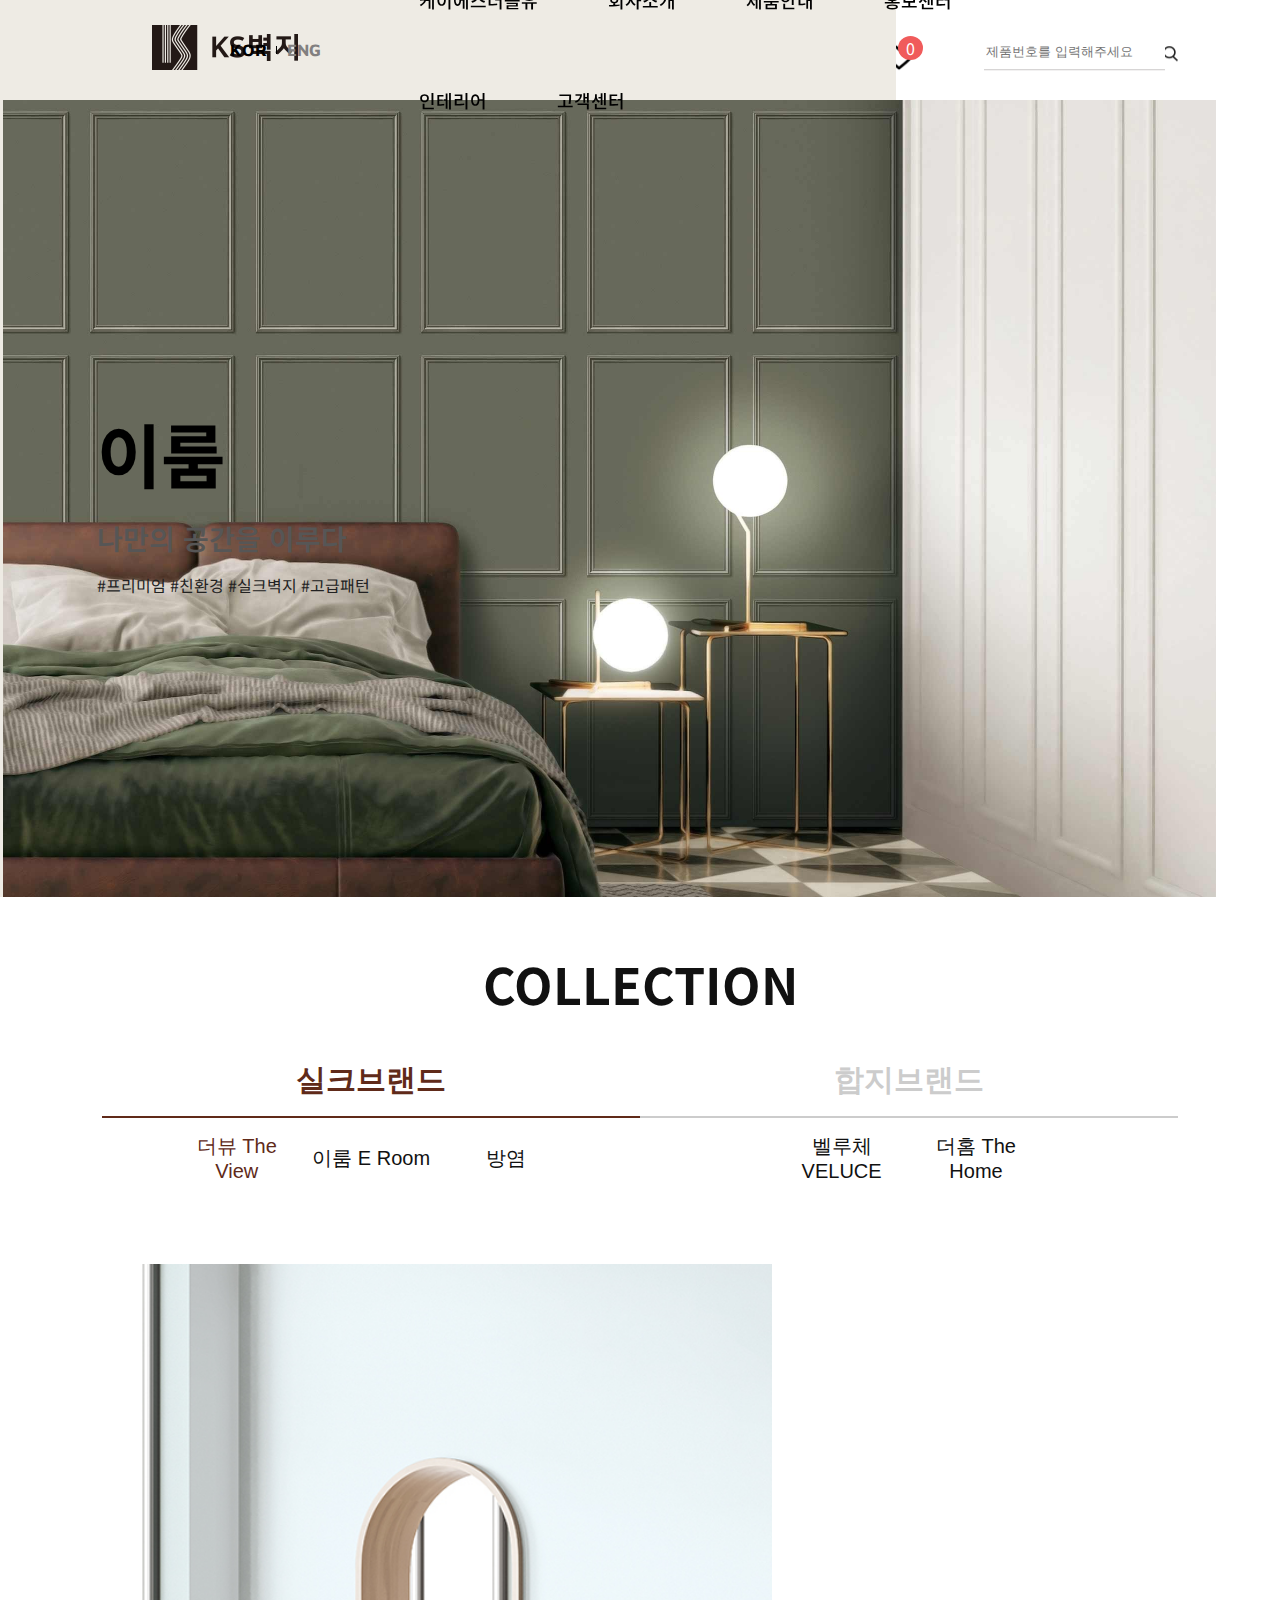
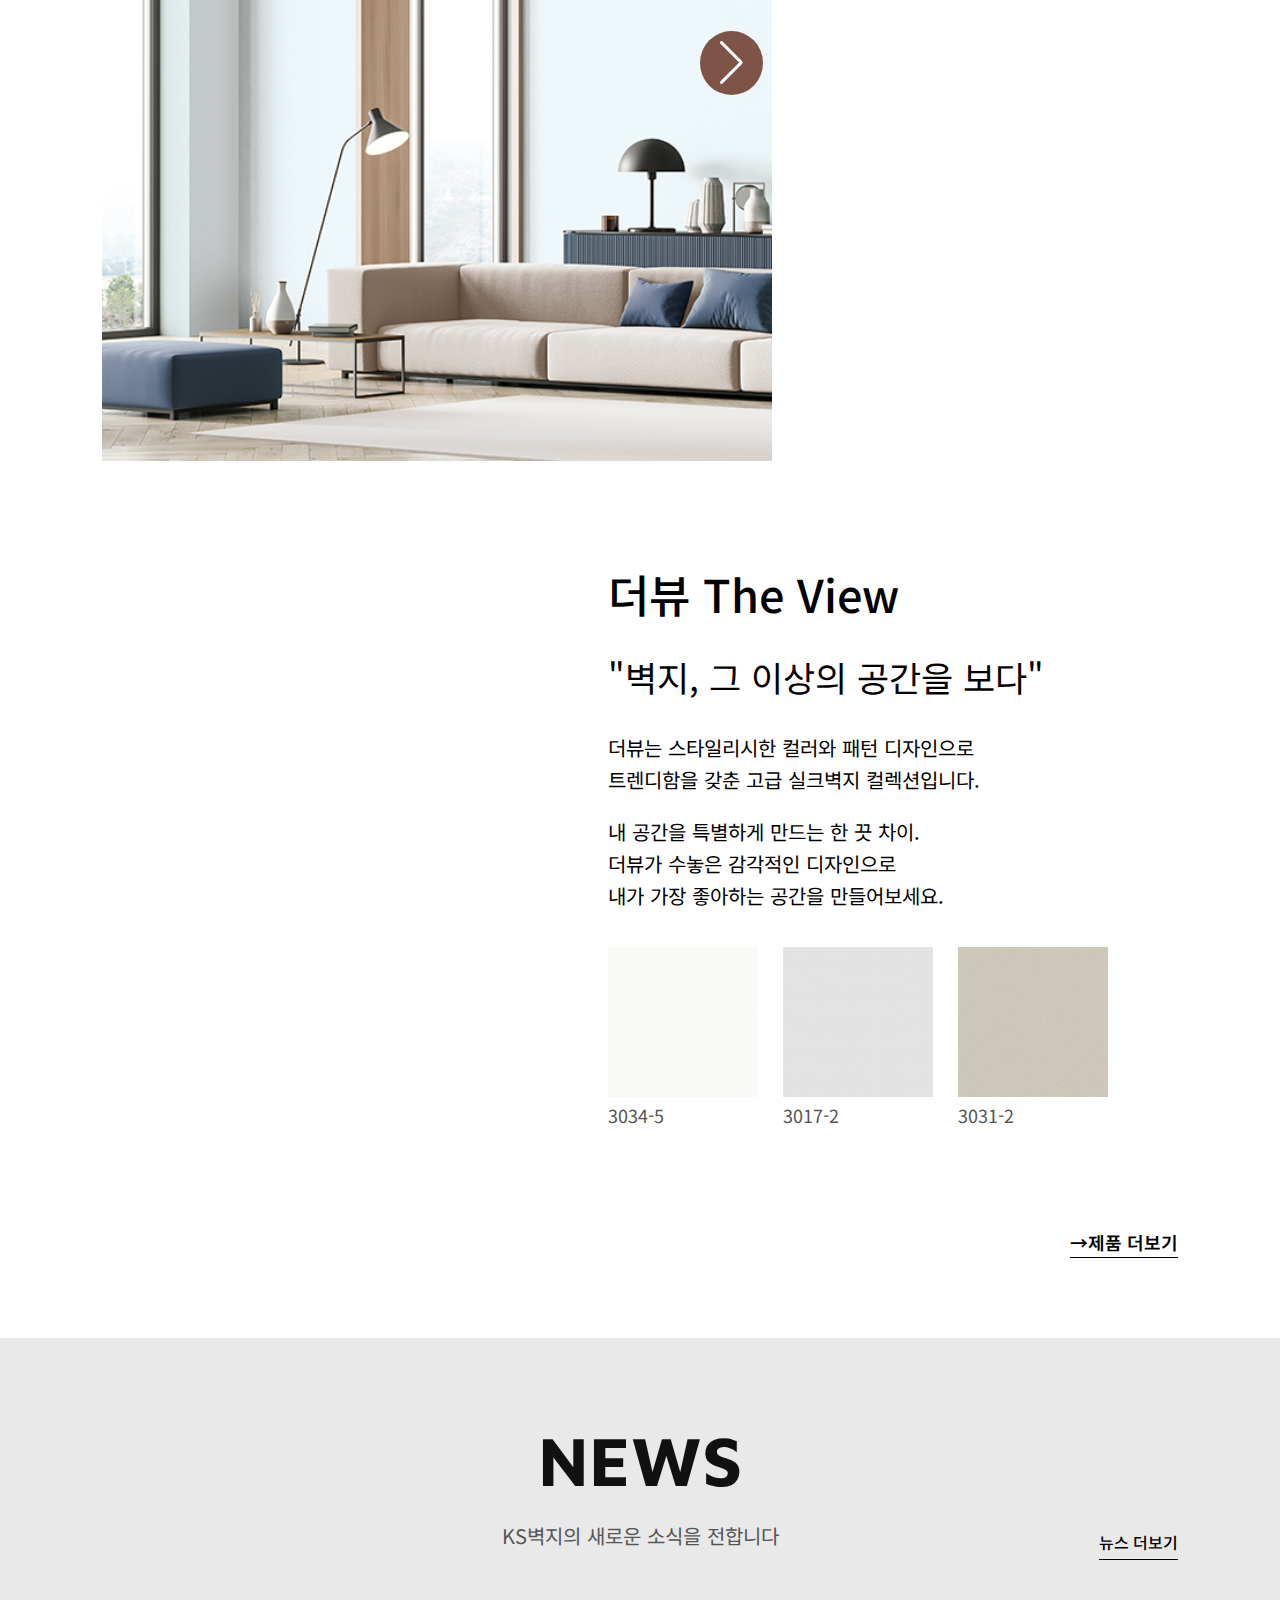
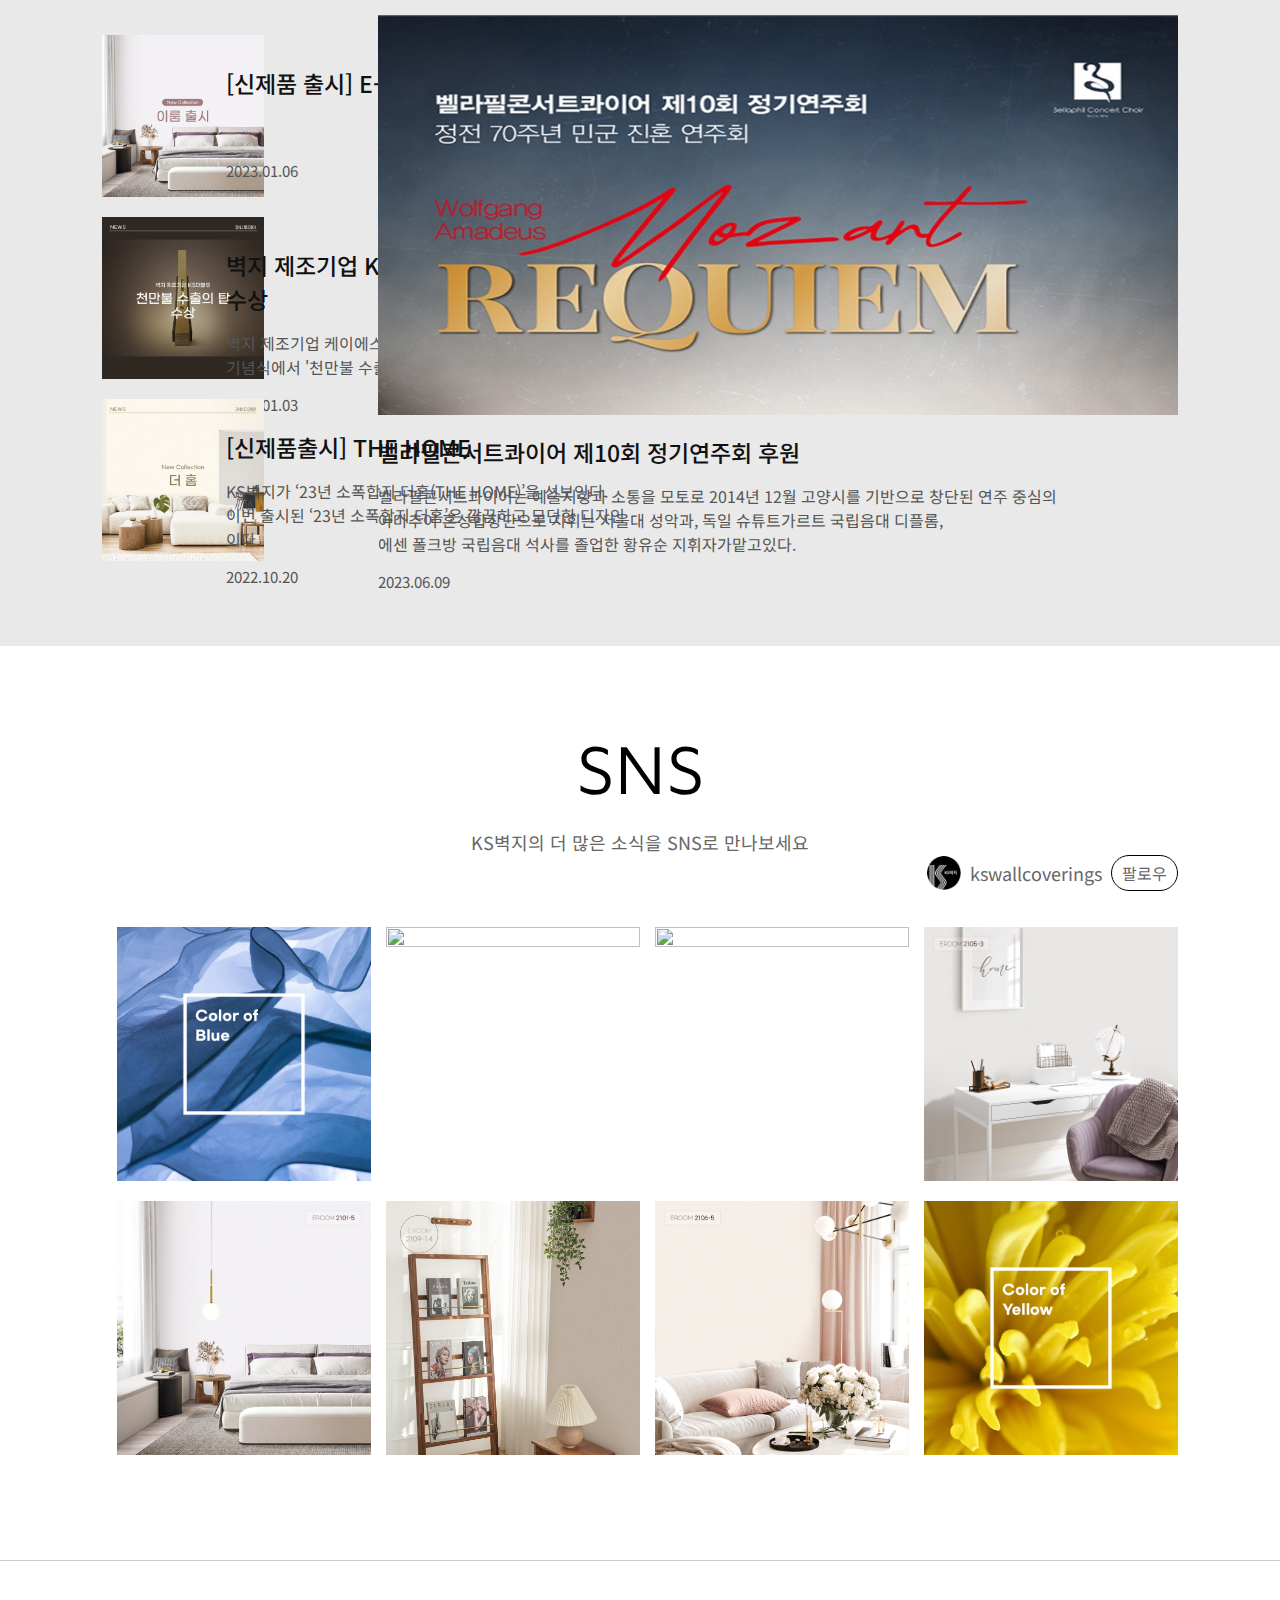
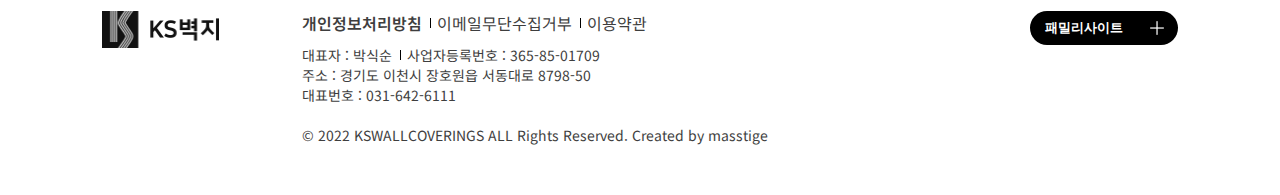
==== index.html @ d71e15cb "KS 벽지 포트폴리오" ====
<!DOCTYPE html>
<html lang="ko">
<head>
    <meta charset="UTF-8">
    <meta name="viewport" content="width=device-width, initial-scale=1.0">
    <title>ks벽지</title>
    <link rel="stylesheet" href="css/reset.css">
    <link rel="stylesheet" href="css/ks.css">
    <link rel="stylesheet" href="https://cdn.jsdelivr.net/npm/swiper@9/swiper-bundle.min.css"/>
    <link rel="stylesheet" href="css/ks-mobile.css" media="all and (max-width: 600px)">

    <script src="https://cdn.jsdelivr.net/npm/swiper@9/swiper-bundle.min.js"></script>
    <script src="js/jquery-3.6.3.min.js"></script>
    <script src="js/jquery-ui.min.js"></script>
</head>
<body>
    <div id="wrap">
        <header>
            <div class="inner">
                <h1 class="logo">
                    <a href="#"><span class="blind">KS벽지</span></a>
                </h1>
                <div class="lng">
                    <ul>
                        <li><a href="#">KOR</a></li>
                        <li><a href="#">ENG</a></li>
                    </ul>
                </div>
                <div class="mob">
                    <div class="mobile"><a href="#"><img src="img/hamburger.png" alt=""></a></div>
                    <div class="mobile-se"><a href="#"><img src="img/search(black)30x30.png" alt=""></a></div>
                    <div class="heart"><a href="#"><img src="img/heart.png" alt=""></a></div>
                </div>
                <nav class="gnb">
                    <ul class="depth1">
                        <li>
                            <a href="#">케이에스더블유</a>
                            <ul class="sub">
                                <li><a href="#">계열사</a></li>
                            </ul>
                        </li>
                        <li>
                            <a href="#">회사소개</a>
                            <ul class="sub">
                                <li><a href="#">회사소개</a></li>
                                <li><a href="#">CEO 인사말</a></li>
                                <li><a href="#">LOGO 소개</a></li>
                                <li><a href="#">채용정보</a></li>
                                <li><a href="#">위치안내</a></li>
                            </ul>
                        </li>
                        <li>
                            <a href="#">제품안내</a>
                            <ul class="sub">
                                <li><a href="#">제품소개</a></li>
                                <li><a href="#">실크브랜드</a></li>
                                <li><a href="#">합지브랜드</a></li>
                            </ul>
                        </li>
                        <li>
                            <a href="#">홍보센터</a>
                            <ul class="sub">
                                <li><a href="#">인증 및 수상</a></li>
                                <li><a href="#">뉴스 및 언론홍보</a></li>
                                <li><a href="#">SNS</a></li>
                                <li><a href="#">이벤트</a></li>
                            </ul>
                        </li>
                        <li>
                            <a href="#">인테리어</a>
                            <ul class="sub">
                                <li><a href="#">시공사례</a></li>
                                <li><a href="#">인테리어 스타일링</a></li>
                            </ul>
                        </li>
                        <li>
                            <a href="#">고객센터</a>
                            <ul class="sub">
                                <li><a href="#">공지사항</a></li>
                                <li><a href="#">디자인상담</a></li>
                                <li><a href="#">1:1문의</a></li>
                                <li><a href="#">대리점찾기</a></li>
                            </ul>
                        </li>
                    </ul>
                </nav>
                <div class="m-gnb">
                    <ul>
                        <li>
                            <a href="#">케이에스더블유</a>
                        </li>
                        <li>
                            <a href="#">회사소개</a>
                            <ul class="m-sub">
                                <li>
                                    <a href="#">회사소개</a>
                                    <ul class="m-sub02">
                                        <li><a href="#">브랜드소개</a></li>
                                        <li><a href="#">연혁</a></li>
                                    </ul>
                                </li>
                                <li><a href="#">CEO 인사말</a></li>
                                <li><a href="#">LOGO 소개</a></li>
                                <li>
                                    <a href="#">채용정보</a>
                                    <ul class="m-sub02">
                                        <li><a href="#">채용정보</a></li>
                                        <li><a href="#">채용 1:1문의</a></li>
                                    </ul>
                                </li>
                                <li><a href="#">위치안내</a></li>
                            </ul>
                        </li>
                        <li>
                            <a href="#">제품소개</a>
                            <ul class="m-sub">
                                <li><a href="#">제품소개</a></li>
                                <li><a href="#">실크 브랜드</a></li>
                                <li><a href="#">합지 브랜드</a></li>
                            </ul>
                        </li>
                        <li>
                            <a href="#">홍보센터</a>
                            <ul class="m-sub">
                                <li><a href="#">인증 및 수상</a></li>
                                <li><a href="#">뉴스 및 언론홍보</a></li>
                                <li><a href="#">SNS</a></li>
                                <li><a href="#">이벤트</a></li>
                            </ul>
                        </li>
                        <li>
                            <a href="#">인테리어</a>
                            <ul class="m-sub">
                                <li><a href="#">시공사례</a></li>
                                <li><a href="#">인테리어 스타일링</a></li>
                            </ul>
                        </li>
                        <li>
                            <a href="#">고객센터</a>
                            <ul class="m-sub">
                                <li><a href="#">공지사항</a></li>
                                <li><a href="#">디자인상담</a></li>
                                <li><a href="#">1:1문의</a></li>
                                <li><a href="#">대리점 찾기</a></li>
                            </ul>
                        </li>
                    </ul>
                </div>
                <div class="util">
                    <form>
                        <input type="text" class="search" placeholder="제품번호를 입력해주세요">
                        <img src="img/search(black)30x30.png" alt="">
                    </form>
                    <div class="wish">
                        <button><img src="img/heart.png" alt=""></button>
                        <span>0</span>
                    </div>
                </div>
                <div class="bg"></div>
                <dib class="m-bg"></dib>
            </div>
        </header>
        <!-- //header -->
        <div class="bgGnb"></div>
            <div class="sw">
                <div class="swiper mySwiper">
                    <div class="swiper-wrapper">
                        <div class="swiper-slide">
                            <div class="sw-text">
                                <h2 class="title">이룸</h2>
                                <span>나만의 공간을 이루다</span>
                                <p class="tag">#프리미엄 #친환경 #실크벽지 #고급패턴</p>
                            </div>
                        </div>
                        <div class="swiper-slide">
                            <div class="sw-text">
                                <h2 class="title">더뷰</h2>
                                <span>벽지, 그 이상의<br>공간을 보여주다</span>
                                <p class="tag">#프리미엄 #친환경 #실크벽지 #감각적인 디자인</p>
                            </div>
                        </div>
                        <div class="swiper-slide">
                            <div class="sw-text">
                                <h2 class="title">벨루체</h2>
                                <span>당신이 꿈꾸는<br>라이프스타일이 담긴 공간</span>
                                <p class="tag">#친환경 #합지벽지 #모던디자인 #심플한컬러</p>
                            </div>
                        </div>
                        <div class="swiper-slide">
                            <div class="sw-text">
                                <h2 class="title">더홈</h2>
                                <span>우리집에 꼭 맞는 스타일링</span>
                                <p class="tag">#소폭합지 #합리적가격 #깔끔한디자인</p>
                            </div>
                        </div>
                    </div>
                </div>
            </div>
            <!-- //swiper -->
            <section id="main01">
                <h2 class="title02">COLLECTION</h2>
                <div class="tab_group clear">
                    <nav class="tab">
                        <ul class="tab_nav">
                            <li class="on">
                                <button>실크브랜드</button>
                                <ul class="tab_nav">
                                    <li class="on"><button>더뷰 The View</button></li>
                                    <li><button>이룸 E Room</button></li>
                                    <li><button>방염</button></li>
                                </ul>
                            </li>
                            <li>
                                <button>합지브랜드</button>
                                <ul class="tab_nav">
                                    <li><button>벨루체 VELUCE</button></li>
                                    <li><button>더홈 The Home</button></li>
                                </ul>
                            </li>
                        </ul>
                    </nav>
        
                    <div class="tab_content clear on">
                        <div class="on">
                            <div class="left">
                                <div class="swiper youSwiper">
                                    <div class="swiper-wrapper">
                                      <div class="swiper-slide"></div>
                                      <div class="swiper-slide"></div>
                                      <div class="swiper-slide"></div>
                                      <div class="swiper-slide"></div>
                                      <div class="swiper-slide"></div>
                                      <div class="swiper-slide"></div>
                                    </div>
                                    <div class="swiper-button-next"></div>
                                  </div>
                            </div>
                            <div class="right">
                                <h2>더뷰 The View</h2>
                                <h3>"벽지, 그 이상의 공간을 보다"</h3>
                                <p class="one">더뷰는 스타일리시한 컬러와 패턴 디자인으로<br>트렌디함을 갖춘 고급 실크벽지 컬렉션입니다.</p>
                                <p class="two">내 공간을 특별하게 만드는 한 끗 차이.<br>
                                    더뷰가 수놓은 감각적인 디자인으로<br>
                                    내가 가장 좋아하는 공간을 만들어보세요.
                                </p>
                                <ul>
                                    <li>
                                        <a href="#">
                                            <img src="img/the01.jpg" alt="">
                                            <span>3034-5</span>
                                        </a>
                                    </li>
                                    <li>
                                        <a href="#">
                                            <img src="img/the02.jpg" alt="">
                                            <span>3017-2</span>
                                        </a>
                                    </li>
                                    <li>
                                        <a href="#">
                                            <img src="img/the03.jpg" alt="">
                                            <span>3031-2</span>
                                        </a>
                                    </li>
                                </ul>
                                <p class="more"><a href="#">→제품 더보기</a></p>
                            </div>
                        </div>
                        <div>
                            <div class="left">
                                <div class="swiper roomSwiper">
                                    <div class="swiper-wrapper">
                                      <div class="swiper-slide"></div>
                                      <div class="swiper-slide"></div>
                                      <div class="swiper-slide"></div>
                                      <div class="swiper-slide"></div>
                                      <div class="swiper-slide"></div>
                                      <div class="swiper-slide"></div>
                                    </div>
                                    <div class="swiper-button-next"></div>
                                </div>
                            </div>
                            <div class="right">
                                <h2>이룸 E Room</h2>
                                <h3>"나만의 공간을 이루다"</h3>
                                <p class="one">이룸은 다양한 소재감과 세련된 컬러를 활용해,<br>풍성한 디자인과 고급스러운 컬러의 프리미엄 실크 벽지 컬렉션입니다.</p>
                                <p class="two">이룸으로 탄생하는 고급스러운 무드.<br>
                                    프리미엄 벽지의 우아한 멋스러움으로<br>
                                    한결 더 특별해진 당신만의 공간을 이뤄 나가세요.
                                </p>
                                <ul>
                                    <li>
                                        <a href="#">
                                            <img src="img/vel1.jpg" alt="">
                                            <span>93413-14</span>
                                        </a>
                                    </li>
                                    <li>
                                        <a href="#">
                                            <img src="img/vel2.jpg" alt="">
                                            <span>93438-5</span>
                                        </a>
                                    </li>
                                    <li>
                                        <a href="#">
                                            <img src="img/vel3.jpg" alt="">
                                            <span>93439-3</span>
                                        </a>
                                    </li>
                                </ul>
                                <p class="more"><a href="#">→제품 더보기</a></p>
                            </div>
                        </div>
                        <div>
                            <div class="left">
                                <div class="swiper bangSwiper">
                                    <div class="swiper-wrapper">
                                    <div class="swiper-slide"></div>
                                    <div class="swiper-slide"></div>
                                    <div class="swiper-slide"></div>
                                    <div class="swiper-slide"></div>
                                    <div class="swiper-slide"></div>
                                    </div>
                                    <div class="swiper-button-next"></div>
                                </div>
                            </div>
                            <div class="right">
                                <h2>방염</h2>
                                <h3>"안전을 가장 먼저 생각한 친환경 방염벽지"</h3>
                                <p class="one">방염 벽지는 뛰어난 안정성은 물론, 친환경 품질인증으로 건강까지 세심하게<br>
                                    배려한 실크 벽지 컬렉션입니다.
                                    </p>
                                <p class="two">국가 안전기준 제품으로 인증된 친환경 방염 벽지.<br>
                                    기능을 겸비한 트랜디한 컬러의 제품으로<br>
                                    당신에게 안전하고 아름다운 공간을 선사합니다.
                                </p>
                                <ul>
                                    <li>
                                        <a href="#">
                                            <img src="img/bang1.jpg" alt="">
                                            <span>93413-14</span>
                                        </a>
                                    </li>
                                    <li>
                                        <a href="#">
                                            <img src="img/bang2.jpg" alt="">
                                            <span>93438-5</span>
                                        </a>
                                    </li>
                                    <li>
                                        <a href="#">
                                            <img src="img/bang3.jpg" alt="">
                                            <span>93439-3</span>
                                        </a>
                                    </li>
                                </ul>
                                <p class="more"><a href="#">→제품 더보기</a></p>
                            </div>
                        </div>
                    </div>
                    <div class="tab_content clear">
                        <div class="on">
                             <div class="left">
                                <div class="swiper velSwiper">
                                    <div class="swiper-wrapper">
                                    <div class="swiper-slide"></div>
                                    <div class="swiper-slide"></div>
                                    <div class="swiper-slide"></div>
                                    <div class="swiper-slide"></div>
                                    <div class="swiper-slide"></div>
                                    <div class="swiper-slide"></div>
                                    </div>
                                    <div class="swiper-button-next"></div>
                                </div>
                            </div>
                            <div class="right">
                                <h2>벨루체 VELUCE</h2>
                                <h3>"나만의 라이프 스타일이 담긴 공간"</h3>
                                <p class="one">벨루체는 깔끔한 컬러와 모던한 디자인, 풍부한 텍스쳐감까지 겸비한 친환경<br> 합지벽지 컬렉션입니다.</p>
                                <p class="two">벨루체가 제안하는 합리적인 라이프스타일.<br>
                                    편안한 내추럴부터 세련된 모던함까지<br>
                                    벨루체만의 은은하고 따뜻한 감성을 느껴보세요.<br>
                                </p>
                                <ul>
                                    <li>
                                        <a href="#">
                                            <img src="img/vel1.jpg" alt="">
                                            <span>93413-14</span>
                                        </a>
                                    </li>
                                    <li>
                                        <a href="#">
                                            <img src="img/vel2.jpg" alt="">
                                            <span>93438-5</span>
                                        </a>
                                    </li>
                                    <li>
                                        <a href="#">
                                            <img src="img/vel3.jpg" alt="">
                                            <span>93439-3</span>
                                        </a>
                                    </li>
                                </ul>
                                <p class="more"><a href="#">→제품 더보기</a></p>
                            </div>
                        </div>
                        <div>
                            <div class="left">
                                <div class="swiper homeSwiper">
                                    <div class="swiper-wrapper">
                                    <div class="swiper-slide"></div>
                                    <div class="swiper-slide"></div>
                                    <div class="swiper-slide"></div>
                                    <div class="swiper-slide"></div>
                                    <div class="swiper-slide"></div>
                                    <div class="swiper-slide"></div>
                                    </div>
                                    <div class="swiper-button-next"></div>
                                </div>
                            </div>
                            <div class="right">
                                <h2>더홈 The Home</h2>
                                <p class="one">더홈은 어떠한 공간이던 화사하게 밝혀주는 컬러와 디자인의 소폭 합지벽지<br> 컬렉션입니다.</p>
                                <p class="one">방염 벽지는 뛰어난 안정성은 물론, 친환경 품질인증으로 건강까지 세심하게<br>
                                    배려한 실크 벽지 컬렉션입니다.
                                    </p>
                                <p class="two">더홈과 함께 완성하는 나만의 인테리어.<br>
                                    생기를 불어넣는 산뜻한 디자인으로<br>
                                    당신의 일상이 더욱 특별해지는 공간을 만들어보세요.<br>
                                </p>
                                <ul>
                                    <li>
                                        <a href="#">
                                            <img src="img/home1.jpg" alt="">
                                            <span>5401-5</span>
                                        </a>
                                    </li>
                                    <li>
                                        <a href="#">
                                            <img src="img/home2.jpg" alt="">
                                            <span>5408-1</span>
                                        </a>
                                    </li>
                                    <li>
                                        <a href="#">
                                            <img src="img/home3.jpg" alt="">
                                            <span>5406-4</span>
                                        </a>
                                    </li>
                                </ul>
                                <p class="more"><a href="#">→제품 더보기</a></p>
                            </div>
                        </div>
                    </div>
                </div>
            </section>
            <!-- //main01 -->
            <section id="main02">
                <div class="main2">
                    <div class="title">
                        <h2>NEWS</h2>
                        <p>KS벽지의 새로운 소식을 전합니다</p>
                        <a href="#"><span>뉴스 더보기</span></a>
                    </div>
                    <div class="left-news">
                        <div class="box1">
                            <a href="#">
                                <img src="img/news01.jpg" alt="">
                                <div class="box1-text">
                                    <p class="title">[신제품 출시] E-ROOM</p>
                                    <p class="text"></p>
                                    <span class="date">2023.01.06</span>
                                </div>
                            </a>
                        </div>
                        <div class="box2">
                            <a href="#">
                                <img src="img/news02.jpg" alt="">
                                <div class="box1-text">
                                    <p class="title">벽지 제조기업 KS더블유, 천만불 수출의 탑 수상</p>
                                    <p class="text">벽지 제조기업 케이에스더블유(KS더블유)는 제 59회 무역의날<br> 기념식에서 '천만불 수출의 탑' 을 수상했다고 5일 밝혔다.</p>
                                    <span class="date">2023.01.03</span>
                                </div>
                            </a>
                        </div>
                        <div class="box3">
                            <a href="#">
                                <img src="img/news03.jpg" alt="">
                                <div class="box1-text">
                                    <p class="title">[신제품출시] THE HOME</p>
                                    <p class="text">KS벽지가 ‘23년 소폭합지 더홈(THE HOME)’을 선보인다.<br>
                                        이번 출시된 ‘23년 소폭합지 더홈’은 깔끔하고 모던한 디자인이다.</p>
                                    <span class="date">2022.10.20</span>
                                </div>
                            </a>
                        </div>
                    </div>
                    <div class="right-news">
                        <img src="img/news04-1.jpg" alt="">
                        <div class="box1-text">
                            <p class="title">벨라필콘서트콰이어 제10회 정기연주회 후원</p>
                            <p class="text">벨라필콘서트콰이어는 예술지향과 소통을 모토로 2014년 12월 고양시를 기반으로 창단된 연주 중심의<br>아마추어 혼성합창단으로 지휘는 서울대 성악과, 독일 슈튜트가르트 국립음대 디플롬, <br> 에센 폴크방 국립음대 석사를 졸업한 황유순 지휘자가맡고있다.</p>
                            <span class="date">2023.06.09</span>
                        </div>
                    </div>
                </div>
            </section>
            <!-- //main02 -->
            <section id="main03">
                <div class="sns">
                    <div class="title">
                        <h2>SNS</h2>
                        <p>KS벽지의 더 많은 소식을 SNS로 만나보세요</p>
                        <div class="side">
                            <img src="img/sns-icon.jpg" alt="">
                            <p class="side">kswallcoverings<span><a href="#">팔로우</a></span></p>
                        </div>
                    </div>
                </div>
                <div class="room">
                    <ul>
                        <li>
                            <a href="#">
                                <img src="img/sns01.jpg" alt="">
                                <div class="text">
                                    <div class="stext">
                                        <p>[COLOR OF BLUE]</p>
                                        <span>여름의 컬러, 블루인테리어</span>
                                    </div>
                                </div>
                            </a>
                        </li>
                        <li>
                            <a href="#">
                                <img src="img/sns02.jpg" alt="">
                                <div class="text">
                                    <div class="stext">
                                        <span>[E-ROOM] Cane Weaving</span>
                                    </div>
                                </div>
                            </a>
                        </li>
                        <li>
                            <a href="#">
                                <img src="img/sns04.jpg" alt="">
                                <div class="text">
                                    <div class="stext">
                                        <span>[E-ROOM] 2095</span>
                                    </div>
                                </div>
                            </a>
                        </li>
                        <li>
                            <a href="#">
                                <img src="img/sns03.jpg" alt="">
                                <div class="text">
                                    <div class="stext">
                                        <span>[E-ROOM] 2105</span>
                                    </div>
                                </div>
                            </a>
                        </li>
                        <li>
                            <a href="#">
                                <img src="img/sns05.jpg" alt="">
                                <div class="text">
                                    <div class="stext">
                                        <span>[E-ROOM] 2101-5</span>
                                    </div>
                                </div>
                            </a>
                        </li>
                        <li>
                            <a href="#">
                                <img src="img/sns06.jpg" alt="">
                                <div class="text">
                                    <div class="stext">
                                        <span>[E-ROOM] 2109-1,4</span>
                                    </div>
                                </div>
                            </a>
                        </li>
                        <li>
                            <a href="#">
                                <img src="img/sns08.jpg" alt="">
                                <div class="text">
                                    <div class="stext">
                                        <span>[E-ROOM] 2106-5,7</span>
                                    </div>
                                </div>
                            </a>
                        </li>
                        <li>
                            <a href="#">
                                <img src="img/sns07.jpg" alt="">
                                <div class="text">
                                    <div class="stext">
                                        <p>[COLOR OF YELLOW]</p>
                                        <span>봄의 컬러, 옐로인테리어</span>
                                    </div>
                                </div>
                            </a>
                        </li>
                    </ul>
                </div>
            </section>
            <!-- //main03 -->
            <footer>
                <div class="footlogo">
                    <img src="img/logo-footer.png" alt="">
                </div>
                <div class="text">
                    <div class="foot01">
                        <ul>
                            <li><a href="#">개인정보처리방침</a></li>
                            <li><a href="#">이메일무단수집거부</a></li>
                            <li><a href="#">이용약관</a></li>
                        </ul>
                    </div>
                    <div class="foot02">
                        <p>대표자 : 박식순 <span>사업자등록번호 : 365-85-01709</span></p>
                        <address>주소 : 경기도 이천시 장호원읍 서동대로 8798-50</address>
                        <p>대표번호 : 031-642-6111</p>
                        <p class="copy">&copy; 2022 KSWALLCOVERINGS ALL Rights Reserved. Created by masstige</p>
                    </div>
                    <div class="foot03">
                        <div class="fa">
                            <button>패밀리사이트</button>
                            <img class="plu" src="img/plus.png" alt="">
                            <img class="mai" src="img/minus.png" alt="">
                        </div>
                        <div class="modal clear">
                            <h3>패밀리사이트</h3>
                            <button><img src="img/cle.png" alt=""></button>
                            <p>KS벽지 패밀리 사이트를 소개합니다.<br>
                                아래계열사를 선택하시면 해당 홈페이지로 이동합니다.
                            </p>
                            <ul>
                                <li><a href="#">KS더블유</a></li>
                                <li><a href="#">제일벽지</a></li>
                                <li><a href="#">케이엔피이노텍</a></li>
                                <li><a href="#">코스모스벽지</a></li>
                                <li><a href="#">케이엔피믈류</a></li>
                            </ul>
                        </div>
                    </div>
                </div>
            </footer>
            <!-- //footer -->
    </div>
        <script src="js/kss.js"></script>
        <script>
        var swiper = new Swiper(".mySwiper", {
        spaceBetween: 30,
        effect: "fade",
        fadeEffect: {
        crossFade: true
        },
        navigation: {
        nextEl: ".swiper-button-next",
        prevEl: ".swiper-button-prev",
        },
        pagination: {
        el: ".swiper-pagination",
        clickable: true,
        },autoplay: {
        delay: 4000,
        disableOnInteraction: false
        }
    });
    </script>
      <script>
        var swiper = new Swiper(".youSwiper", {
          navigation: {
            nextEl: ".swiper-button-next",
            prevEl: ".swiper-button-prev",
          },
        });
      </script>
      <script>
        var swiper = new Swiper(".velSwiper", {
          navigation: {
            nextEl: ".swiper-button-next",
            prevEl: ".swiper-button-prev",
          },
        });
      </script>
      <script>
        var swiper = new Swiper(".roomSwiper", {
          navigation: {
            nextEl: ".swiper-button-next",
            prevEl: ".swiper-button-prev",
          },
        });
      </script>
      <script>
        var swiper = new Swiper(".bangSwiper", {
          navigation: {
            nextEl: ".swiper-button-next",
            prevEl: ".swiper-button-prev",
          },
        });
      </script>
</body>
</html>
---- css/ks.css ----
@charset "utf-8";
@import url('fonts.css');
@import url('all.min.css');

body{font: 400 16px 'Noto Sans KR', sans-serif; color: #555;}
button{cursor: pointer;}
header .bg{
    position: absolute; 
    background-color: #eeebe4; 
    height: 100px; width: 70%;
    z-index: 1;
}
header .bg.active{
    background: none;
    height: 100px;
    width: 100%;
    border-bottom: 1px solid #ccc;
}

.m-sub{background: #f5f5f5;}
header .inner{
    position: fixed; 
    left: 0; right: 0; top: 0; 
    height: 100px;
    background: white;
    box-sizing: border-box;
    z-index: 15;
}
header .mob{display: none;}
header .heart img{
    width: 23px; height: 23px; 
    position: absolute; 
    right: 19%; top: 50%;
    transform: translateY(-50%);
}
header .logo{
    position: absolute; 
    top: 50%;
    transform: translateY(-50%);
    left: 0;
    margin-left: 152px;
    width: 180px;
    height: 50px;
    z-index: 3;
}
header .logo > a{
    display: block;
    width: 146px;
    height: 45px; 
    background: url(../img/logo.png) no-repeat center/contain;
}
.m-gnb{display: none;}
.m-gnb.on{display: block;}
header .gnb{
    position: absolute;
    top: 50%;
    left: 55%;
    transform: translate(-50%, -50%);
    width: 50%;
    text-align: center;
    font-size: 0;
    z-index: 3;
}
header .gnb > ul > li{
    position: relative;
    float: left;
}
header .gnb > ul > li a:hover{
    color: #602a19;
}

header .gnb > ul > li > a::before{
    content: '';
    position: absolute;
    background: #602a19;
    width: 0; height: 3px;
    bottom: 0; left: 50%;
    transition: all 0.4s;
}
header .gnb > ul > li > a::after{
    content: '';
    position: absolute;
    background: #602a19;
    width: 0; height: 3px;
    bottom: 0; right: 50%;
    transition: all 0.4s;
}
header .gnb > ul > li:hover > a::after{width: 50%;}
header .gnb > ul > li:hover > a::before{width: 50%;}
header .gnb > ul > li > a{
    display: block;
    position: relative;
    padding: 0 35px;
    font-size: 1.125rem;
    line-height: 100px;
    color: #000;
    font-weight: 500;
}
/* depth2 - sub */
header .gnb > ul ul{
    position: absolute;
    top: 100px;
    width: 100%;
    display: none;
    z-index: 10;
    padding-top: 30px;
}
header .gnb > ul ul a{
    display: block;
    font-size: 16px;
    font-weight: 400;
    color: #000000;
    padding: 5px 0;
}
header .gnb > ul ul a:hover{color: #602a19cc;}
header .lng{
    position: absolute;
    top: 50%;
    left: 18%;
    transform: translateY(-50%);
    z-index: 3;
}
header .lng li:first-child{margin-left: 0; position: relative; color: black;}
header .lng li{
    float: left; 
    margin-left: 20px; 
    color: #828080; 
    font-weight: 700;
    font-size: 17px;
    font-family: 'Maven Pro', sans-serif;
}
header .lng li:first-child::after{
    position: absolute;
    content: '';
    right: -10px;
    top: 50%;
    transform: translateY(-50%);
    width: 1px;
    height: 8px;
    background: black;
}
.bgGnb{
    position: fixed;
    left: 0; right: 0; top: 100px;
    height: 230px;
    background: #ffffff99;
    z-index: 11;
    display: none;
    }
header .util form .search{
    position: absolute;
    top: 50%;
    right: 9%;
    transform: translateY(-25%);
    font-size: 14;
    border: none; 
    border-bottom: 1px solid #cac8c8;
    padding-bottom: 10px;
    outline: none;
    z-index: 22;
}
header .util form img{
    position: absolute;
    width: 15px; height: 15px;
    right: 8%; top: 50%;
    transform: translateY(-25%);
}
header .util form i{
    position: absolute;
    right: 0; top: 0;
}
header .util .wish{
    position: absolute;
    right: 360px; top: 41px;
}
header .util .wish button{border: none; background: none;}
header .util .wish span{
    position: absolute;
    top: -5px; right: -3px;
    background: rgb(240, 91, 91); 
    border-radius: 100%;
    padding: 0 8px;
    text-align: center;
    color: white;
}
header .util .wish img{width: 30px; height: 30px;}
.sw{width: 95%; margin-top: 100px;}
.swiper {
    overflow: hidden;
    position: relative;
    height: 797px;
    background-color: #eeebe4;
    }

.sw .swiper-wrapper .swiper-slide{
    width: 100%;
    height: 100%;
    background: url(../img/2039250692_jxARKV1u_20230106083315.jpg) no-repeat right/contain;
}
.sw .swiper-wrapper > .swiper-slide:nth-child(2){background: url(../img/2039250692_EPIUlyKQ_20230117093427.jpg) no-repeat right/contain;}
.sw .swiper-wrapper > .swiper-slide:nth-child(3){background: url(../img/2039250692_6C5APbM4_20230117093459.jpg) no-repeat right/contain;}
.sw .swiper-wrapper > .swiper-slide:nth-child(4){background: url(../img/2039250692_RImA1lzK_20230117093533.jpg) no-repeat right/contain;}
.sw .swiper-slide .sw-text{
    position: absolute;
    left: 8%;
    top: 50%;
    transform: translateY(-50%);
}
.swiper-slide.swiper-slide-active .sw-text{animation: text 0.4s 0.4s both}
@keyframes text{
    0% {opacity: 0; transform: translateY(30px);}
    100% {opacity: 1; transform: translateY(-50%);}
}
.sw-text .title{
    font-weight: 700;
    font-size: 70px;
    color: #000;
}
.sw-text > span{
    display: block;
    color: #565656;
    font-size: 28px;
    font-weight: 600;
    padding: 15px 0;
}
.sw-text > p{color: #222222;}

.main{margin-top: 60px;}
#main01  .title02{
    text-align: center; 
    margin-bottom: 40px;
    font-size: 50px;
    font-weight: 700;
    color: #111111;
}
.brand .name{margin: 0 110px;}
.brand .name > li{
    float: left;
    width: 680px;
    position: relative; 
    text-align: center;
}
.brand .name > li:first{padding-right: 150px;}
.brand .name > li > a{
    display: block;
    line-height: 50px;
    font-size: 24px;
    font-weight: 500;
    color: #666666;
    border-bottom: 1px solid #ccc;
}
.brand .name > li > ul{padding: 20px 0;}
.brand .name > li > ul > li{
    float: left;
    font-size: 18px;
    padding: 0 20px;
    text-align: center;
}
.brand .name > li > ul > li:first-child{margin-left: 130px;}
.brand .name > li > ul > li a{display: block;}
.brand .name > li > .hap li:first-child{margin-left: 180px;}

/* 더뷰 */
#main01 .left >  .youSwiper > .swiper-wrapper .swiper-slide{width: 670px;}
#main01 .left >  .youSwiper{background: none; width: 670px;}
#main01 .left >  .youSwiper > .swiper-wrapper .swiper-slide{
    background: url(../img/theview.jpg) no-repeat center/cover;
}
#main01 .left >  .youSwiper > .swiper-wrapper .swiper-slide:nth-child(2){background: url(../img/theview02.jpg) no-repeat center/cover;}
#main01 .left >  .youSwiper > .swiper-wrapper .swiper-slide:nth-child(3){background: url(../img/theview03.jpg) no-repeat center/cover;}
#main01 .left >  .youSwiper > .swiper-wrapper .swiper-slide:nth-child(4){background: url(../img/theview04.jpg) no-repeat center/cover;}
#main01 .left >  .youSwiper > .swiper-wrapper .swiper-slide:nth-child(5){background: url(../img/theview05.jpg) no-repeat center/cover;}
#main01 .left >  .youSwiper > .swiper-wrapper .swiper-slide:nth-child(6){background: url(../img/theview06.jpg) no-repeat center/cover;}


/* 벨루체 */
#main01 .left >  .velSwiper > .swiper-wrapper .swiper-slide{width: 670px;}
#main01 .left >  .velSwiper{background: none; width: 670px;}
#main01 .left >  .velSwiper > .swiper-wrapper .swiper-slide{
    background: url(../img/vel-s1.jpg) no-repeat center/cover;
}
#main01  .velSwiper > .swiper-wrapper > .swiper-slide:nth-child(2){background: url(../img/vel-s2.jpg) no-repeat center/cover;}
#main01  .velSwiper > .swiper-wrapper > .swiper-slide:nth-child(3){background: url(../img/vel-s3.jpg) no-repeat center/cover;}
#main01  .velSwiper > .swiper-wrapper > .swiper-slide:nth-child(4){background: url(../img/vel-s4.jpg) no-repeat center/cover;}
#main01  .velSwiper > .swiper-wrapper > .swiper-slide:nth-child(5){background: url(../img/vel-s5.jpg) no-repeat center/cover;}


/* 룸 */
#main01 .left >  .roomSwiper > .swiper-wrapper .swiper-slide{width: 670px;}
#main01 .left >  .roomSwiper{background: none; width: 670px;}
#main01 .left >  .roomSwiper > .swiper-wrapper .swiper-slide{
    background: url(../img/room1.jpg) no-repeat center/cover;
}
#main01  .roomSwiper > .swiper-wrapper > .swiper-slide:nth-child(2){background: url(../img/room2.jpg) no-repeat center/cover;}
#main01  .roomSwiper > .swiper-wrapper > .swiper-slide:nth-child(3){background: url(../img/room3.jpg) no-repeat center/cover;}
#main01  .roomSwiper > .swiper-wrapper > .swiper-slide:nth-child(4){background: url(../img/room4.jpg) no-repeat center/cover;}
#main01  .roomSwiper > .swiper-wrapper > .swiper-slide:nth-child(5){background: url(../img/room5.jpg) no-repeat center/cover;}
#main01  .roomSwiper > .swiper-wrapper > .swiper-slide:nth-child(6){background: url(../img/room6.jpg) no-repeat center/cover;}


/* 이룸 */
#main01 .left >  .roomSwiper > .swiper-wrapper .swiper-slide{width: 670px;}
#main01 .left >  .roomSwiper{background: none; width: 670px;}
#main01 .left >  .roomSwiper > .swiper-wrapper .swiper-slide{
    background: url(../img/room1.jpg) no-repeat center/cover;
}
#main01  .roomSwiper > .swiper-wrapper > .swiper-slide:nth-child(2){background: url(../img/room2.jpg) no-repeat center/cover;}
#main01  .roomSwiper > .swiper-wrapper > .swiper-slide:nth-child(3){background: url(../img/room3.jpg) no-repeat center/cover;}
#main01  .roomSwiper > .swiper-wrapper > .swiper-slide:nth-child(4){background: url(../img/room4.jpg) no-repeat center/cover;}
#main01  .roomSwiper > .swiper-wrapper > .swiper-slide:nth-child(5){background: url(../img/room5.jpg) no-repeat center/cover;}
#main01  .roomSwiper > .swiper-wrapper > .swiper-slide:nth-child(6){background: url(../img/room6.jpg) no-repeat center/cover;}


/* 방염 */
#main01 .left >  .bangSwiper > .swiper-wrapper .swiper-slide{width: 670px;}
#main01 .left >  .bangSwiper{background: none; width: 670px;}
#main01 .left >  .bangSwiper > .swiper-wrapper .swiper-slide{
    background: url(../img/bang-s2.jpg) no-repeat center/cover;
}
#main01  .bangSwiper > .swiper-wrapper > .swiper-slide:nth-child(2){background: url(../img/bang-22.jpg) no-repeat center/cover;}
#main01  .bangSwiper > .swiper-wrapper > .swiper-slide:nth-child(3){background: url(../img/bang-s3.jpg) no-repeat center/cover;}
#main01  .bangSwiper > .swiper-wrapper > .swiper-slide:nth-child(5){background: url(../img/bang-s5.jpg) no-repeat center/cover;}
#main01  .bangSwiper > .swiper-wrapper > .swiper-slide:nth-child(5){background: url(../img/bang-23.jpg) no-repeat center/cover;}

/* 더 홈 */
#main01 .left >  .homeSwiper > .swiper-wrapper .swiper-slide{width: 670px;}
#main01 .left >  .homeSwiper{background: none; width: 670px;}
#main01 .left >  .homeSwiper > .swiper-wrapper .swiper-slide{
    background: url(../img/home-s.jpg) no-repeat center/cover;
}
#main01  .homeSwiper > .swiper-wrapper > .swiper-slide:nth-child(2){background: url(../img/home-s2.jpg) no-repeat center/cover;}
#main01  .homeSwiper > .swiper-wrapper > .swiper-slide:nth-child(3){background: url(../img/home-s3.jpg) no-repeat center/cover;}
#main01  .homeSwiper > .swiper-wrapper > .swiper-slide:nth-child(5){background: url(../img/home-s4.jpg) no-repeat center/cover;}
#main01  .homeSwiper > .swiper-wrapper > .swiper-slide:nth-child(5){background: url(../img/home-s5.jpg) no-repeat center/cover;}



#main01 .subtab01_content{display: none;}

#main01 .subtab01_content.on{display: block;}
#main01 .subtab01_content.active{display: none;}

#main01 .subtab01_content .left{float: left;}
#main01 .subtab01_content .right{float: right;}
#main01{padding: 0 8%; padding-top: 50px; position: relative;}
#main01 .view{margin-top: 170px;}
#main01 .view .left{
    width: 50%;
    height: 670px;
}
.tab ul{display: flex; align-items: center; justify-content: center;}
.tab > ul > li{
    width: 50%;
    text-align: center;
}
.tab > ul > li > button{
    border: none;
    background: none;
    color: #ccc;
    font-size: 30px;
    font-weight: 600;
    border-bottom: 2px solid #ccc;
    width: 100%;
    padding-bottom: 15px;
}
.tab > ul > li.on > button{color: #602a19; border-color: #602a19;}
.tab > ul > li ul li.on button {color: #602a19; border-color: #602a19;}
.tab > ul > li ul li{width: 25%;}
.tab > ul > li ul li button{
    border: none;
    background: none;
    font-size: 20px;
    color: #111;
    font-weight: 400;
    padding-top: 15px;
}

.tab_content {
    text-align: left;
    display: none;
    margin-top: 80px;
}
.tab_content.on {display: block;}
.tab_content.on > .on {display: block;}
.tab_content.on > div {display: none;}

/* .subtab.on{display: block;} */
.tab_content .left{float: left;}
.tab_content .right{
    position: relative;
    float: right;
    width: 53%;
    height: 797px;
}
.tab_content .right h2{
    font-size: 45px; 
    color: black; 
    font-weight: 500; 
    padding-top: 100px;
}
.tab_content .right h3{font-size: 35px; color: black; font-weight: 400; margin: 25px 0;}
.tab_content .right p{color: black; font-size: 20px; font-weight: 400; line-height: 1.6;}
.tab_content .right .one{margin-top: 30px;}
.tab_content .right .two{margin-top: 20px;}
.tab_content .right ul{display: flex;}
.tab_content .right ul li img{
    width: 150px; 
    height: 150px; 
    margin-right: 25px;
    margin-top: 35px;
}
.tab_content .right ul li span{font-size: 18px; }
.tab_content .right .more{
    position: absolute;
    right: 0;
    bottom: 0;
    display: inline-block;
    font-size: 18px; 
    font-weight: 600; 
    border-bottom: 1px solid black;
}
.swiper-button-next::after{
    position: absolute;
    left: -35px;
    background: rgba(96, 42, 25, 0.8);
    color: white;
    border-radius: 100%;
    font-size: 5px;
    padding: 10px 20px;
}

#main01 .view .left img{width: 820px;}
#main01 .gray{display: inline-block;}
#main01 .gray img{width: 140px; height: 140px;}
#main01 .view .right{position: absolute; top: 43%; right: 25%;}
#main01 .view .right .text h2{font-size: 40px; color: #111111; font-weight: 500;}
#main01 .view .right .text strong{font-size: 32px; color: #111111; margin: 20px 0;}
#main01 .view .right .text span{font-size: 20px; color: #666666;}
#main01 .view .right .text p{font-size: 20px; color: #666666; margin: 25px 0;}
#main01 .view .right .text strong, span{display: block;}
#main01 .view .more{
    position: absolute; 
    right: 160px;
    bottom: 0;
    border-bottom: 1px solid black;
    font-weight: 500;
    padding-bottom: 5px;
    color: black;
    font-family: 'Noto Sans KR', sans-serif;
}

#main02{
    background: #e9e9e9; 
    margin: 80px 0; 
    padding: 80px 8%; 
    position: relative;
}
#main02 .main2 > .title{text-align: center; position: relative;}
#main02 .main2 > .title h2{
    font-size: 70px; 
    color: #111111; 
    font-weight: bold;
    font-family: 'Maven Pro', sans-serif;
}
#main02 .main2 > .title p{
    font-family: 'Noto Sans KR', sans-serif;
    font-size: 20px;
    margin: 20px 0;
}
#main02 .main2 > .title span{
    font-family: 'Noto Sans KR', sans-serif;
    position: absolute;
    right: 0; bottom: -10px;
    border-bottom: 1px solid black;
    padding-bottom: 5px;
    font-weight: 500;
    color: black;
}
#main02 .main2 .left-news{margin-top: 70px; width: 50%; font-family: 'Noto Sans KR', sans-serif;}
#main02 .main2 .left-news .box1, .box2, .box3{position: relative;}
#main02 .main2 .left-news .box1-text, .box2-text, .box3-text{
    position: absolute;
    left: 23%; top: 25%;
}
#main02 .main2 .left-news .box1-text .title{
    font-size: 23px;
    color: #111111;
    font-weight: 500;
}
#main02 .main2 .left-news .box1-text .text{
    margin: 15px 0;
}
#main02 .main2 .left-news .box1-text .date{font-size: 15px;}
#main02 .main2 .left-news .box1 .box1-text span{margin-top: 60px;}
#main02 .main2 .left-news img{
    margin-top: 15px;
    width: 162px;
    height: 162px;
}
#main02 .main2 .right-news{
    margin-top: 50px;
    position: absolute;
    right: 8%; top: 25%;
}
#main02 .main2 .right-news img{
    width: 800px;
    height: 400px;
}
#main02 .main2 .right-news .box1-text .title{
    margin: 15px 0;
    font-family: 'Noto Sans KR', sans-serif;
    font-size: 23px;
    color: #111111;
    font-weight: 500;
}
#main02 .main2 .right-news .box1-text .date{font-size: 15px; margin-top: 15px;}
#main02 .main2 .right-news{font-family: 'Noto Sans KR', sans-serif;}


#main03{padding: 0 8%; clear: both;}
#main03 .sns .title{
    text-align: center; 
    position: relative;
    margin-bottom: 36px;
}
#main03 .sns .title h2{
    font-size: 70px; 
    font-family: 'Maven Pro', sans-serif; 
    color: black;
    margin-bottom: 20px;
}
#main03 .sns .title p{
    font-size: 18px;
    color: #666666;
}
#main03 .sns .title .side{
    display: flex;
    justify-content: right;
    align-items: center;
    padding-left: 9px;
}
#main03 .sns .title .side span a{
    display: block; 
    font-size: 16px;
    border: 1px solid black; 
    border-radius: 20px; 
    padding: 5px 10px;
    margin-left: 9px;
}
#main03 .room li{
    font-family: 'Noto Sans KR', sans-serif;
    position: relative;
    box-sizing: border-box;
    float: left;
    width: calc(100%/4 - 15px);
    margin-left: 15px;
    margin-bottom: 15px;
}
#main03 .room li:last-child{margin-bottom: 100px;}
#main03 .room li img{width: 100%; height: 100%;}
#main03 .room li .text{
    position: absolute; 
    left: 0; top: 0;
    background: rgba(0, 0, 0, 0.6);
    width: 100%; height: 100%;
    color: rgb(128, 128, 128);
    opacity: 0;
}
#main03 .room li .stext{
    position: absolute; 
    left: 50%; top: 50%; 
    transform: translateX(-50%);
    font-size: 15px;
}
#main03 .room li .stext span{color: white;}
#main03 .room li:hover .text{opacity: 1; transition: all 0.5s;}


footer{
    position: relative;
    border-top: 1px solid #ccc;
    padding: 50px 8%; 
    clear: both;
    color: #3e3e3e;
}
footer .text{padding-left: 200px; position: relative;}
footer img{
    padding: 50px 0 0 8%;
    width: 117px;
    height: 37px; 
    position: absolute; 
    top: 0; left: 0;}
footer .foot01 ul{display: flex; margin-bottom: 10px;}
footer .foot01 ul li {
    padding-left: 15px; 
    position: relative;
}

footer .foot01 ul li:first-child::before{content: none;}
footer .foot01 li:before{
    content: '';
    background: black; 
    width: 1px; height: 10px; 
    position: absolute;
    left: 0; top: 0;
    left: 8px; top: 50%;
    transform: translateY(-50%);
}
footer .foot01 ul li:first-child{padding-left: 0; font-weight: 600;}

footer .foot02{position: relative; font-size: 14px;}
footer .foot02 span{display: inline-block; position: absolute; padding-left: 15px;}
footer .foot02 span:before{
    content: '';
    background: black; 
    width: 1px; height: 10px; 
    position: absolute; 
    left: 8px; top: 50%;
    transform: translateY(-50%);
}
footer .foot02 .copy{padding-top: 20px;}
.foot03{
    position: absolute;
    right: 0;
    top: 0;
}
.foot03 .fa button{
    border: none;
    border-radius: 50px;
    background: black;
    color: white;
    padding: 8px 55px 8px 15px;
    font-weight: 600;
    cursor: pointer;
}
.foot03 .fa img{
    padding: 0;
    margin-left: 120px; 
    padding-top: 10px;
    width: 14px; 
    height: 14px;
}
.foot03 .fa .mai{display: none;}
.foot03 .fa .mai.on{display: block;}
.foot03 .fa .plu.on{display: none;}
.foot03 .modal{
    background: white;
    border: 1px solid black; 
    padding: 30px 20px;
    position: absolute;
    width: 450px;
    top: -260px;
    right: 0;
    display: none;
}
.foot03 .modal.on{display: block;}

.foot03 .modal button{
    border: none; 
    background: none; 
    position: absolute; 
    right: 32px;
    top: 0;
    cursor: pointer;
}
.foot03 .modal button img{
    background: black; 
    padding: 8px 10px; width: 
    24px; height: 24px;
}
.foot03 h3{font-weight: 500; color: black;}
.foot03 ul li{
    float: left;
    width: 50%;
    padding-bottom: 5px;
}
.foot03 ul li{width: 50%;}
.foot03 ul li a{display: block; color: black;}
.foot03 p{margin: 15px 0;}
---- css/ks-mobile.css ----
@charset "utf-8";
@import url('fonts.css');
@import url('all.min.css');

*{box-sizing: border-box;}
#wrap {overflow: hidden;}
#main01, #main02, #main03{padding: 0; margin: 0;}
header{
    position: absolute;
    top: 0;
    right: 0;
    left: 0;
    width: 100%;
    height: 60px;
    z-index: 600;
}

header .inner{
    position: static;
    height: 60px; 
    max-width: 100%;
    box-sizing: border-box;
    background-color: #eeebe4;
}
header .gnb, header .lng{display: none;}

header .logo{margin-left: 20px; font-size: 14px; padding-top: 10px;}
header .logo a{width: 100px; height: 39px; margin: 0;}
header .util{display: none;}
header .mob {
    display: block;
    position: absolute;
    right: 20px;
    top: 16px;
    width: 50vw;
    height: 24px;
    z-index: 2;
}
header .mob .mobile{
    width: 20px;
    height: 20px;
    position: absolute;
    right: 0;
    top: 50%;
    transform: translateY(-50%);
}
header .mob img {max-width: 100%;}
header .mob .mobile-se{
    width: 20px;
    height: 20px;
    position: absolute;
    right: 27px;
    top: 50%;
    transform: translateY(-50%);
}
header .mobile-se img {max-width: 100%;}
header .mob .heart{
    width: 20px; 
    height: 20px;
    position: absolute; 
    right: 52px; top: 50%;
    transform: translateY(-50%);
}
header .gnb{
    width: 100%;
    text-align: left;
    top: 250px;
    left: 300px;
    font-size: 0;
    z-index: 3;
}
.gnb{display: none;}
header .gnb > ul > li{
    float: none; 
    width: 100%;
    border-bottom: 1px solid #ccc;

}
header .depth1{border-top: 1px solid #ccc;}
header .depth1 > li a::before{display: none;}
header .depth1 > li a::after{display: none;}
header .gnb > li:first-child > a{border-top: 1px solid #ccc;}
header .gnb > ul > li > a{
    display: block;
    position: relative;
    padding: 20px 0;
    padding-left: 15px;
    font-size: 1.125rem;
    line-height: 1;
    color: #000;
    font-weight: 400;
    width: 100%;
}
.gnb{display: none;}
.m-gnb{
    display: none;
    background: white;
    height: 830px;
    margin-top: 60px;
}
.m-gnb > ul > li{
    border-bottom: 1px solid #ccc;
    line-height: 50px;
    position: relative;
}
.m-gnb > ul > li.on{background-color: #d9d7d1;}
.m-gnb > ul > li > a{
    display: block;
    padding-left: 20px;
    font-weight: 400;
    color: black;
}
.m-gnb > ul > li::before{
    content: '';
    position: absolute;
    width: 20px;
    height: 20px;
    right: 18px;
    top: 17px;
    background: url(../img/down-arrow.png);
    background-size: cover;

}
.m-gnb > ul > li::after{
    content: '';
    position: absolute;
    width: 20px;
    height: 20px;
    right: 18px;
    top: 17px;
    background-image: url(../img/arrow-up.png);
    background-size: cover;
    display: none;
}
.m-gnb > ul > li:first-child::before{display: none;}

.m-gnb > ul > li:first-child::after{display: none;}

.m-gnb > ul >li:first-child{border-top: 1px solid #ccc;}

.m-gnb > ul > li > .m-sub{display: none;}

.m-gnb.on{display: block;}

.m-gnb > ul > li .m-sub > li > a{font-weight: 400; font-size: 14px;}

.m-gnb > ul > li > .m-sub > li{position: relative;}
.m-gnb > ul > li > .m-sub > li a{padding-left: 20px;}
.m-gnb > ul > li:nth-child(2) > .m-sub > li:first-child::after{
    content: '';
    position: absolute;
    width: 16px;
    height: 16px;
    right: 18px;
    top: 17px;
    background-image: url(../img/arrow-up.png);
    background-size: cover;
    display: none;
}
.m-gnb > ul > li:nth-child(2) > .m-sub > li:first-child::before{
    content: '';
    position: absolute;
    width: 16px;
    height: 16px;
    right: 18px;
    top: 17px; 
    background-image: url(../img/down-arrow.png);
    background-size: cover;

}
.m-sub02{display: none;}
.m-sub02.on{
    display: block;
    background-color: #ebebeb;
    padding: 0;
    font-size: 12px;
}


header .gnb .depth1 .sub{background: #eeebe4; position: static;}
header .gnb > ul ul{padding: 0; top: 50px;}
.bg{display: none;}
.bgGnb{display: none;} 
.sw{height: 850px; width: 100%; margin-top: 60px;}
.sw .swiper-wrapper .swiper-slide .sw-text {
    left: 0;
    top: 100px;
    padding: 0 20px;
    box-sizing: border-box;
    transform: none;
}
.sw .mySwiper{height: 90%;}
.swiper-wrapper .swiper-slide {
    max-width: 100%;
    height: 575px;
}

.swiper-slide .sw-text .title{font-size: 55px;}
.swiper-slide .sw-text span{padding: 8px 0; font-size: 22px;}
.swiper-slide .sw-text .tag{margin-bottom: 20px;}
.swiper-button-next{display: none;}
.main .title02{font-size: 40px;}

.brand{max-width: 100%;}
.brand .name{margin: 0;}
.brand .name > li{
    max-width: 100%;
    text-align: center;
    float: none;
    position: relative;
    margin: 0;
    padding: 0;
}
.brand .name > li:first-child{margin-bottom: 50px;}
.brand .name > li > ul{margin-left: 175px;}
.brand .name > li > ul > li{
    float: left;
    font-size: 15px;
    padding: 0;
    margin-right: 20px;
}
.brand .name > li .hap{max-width: 100%; margin-left: 190px;}
.brand .name > li .hap li{margin: 0;}
.brand .name > li > ul > li:first-child{margin-left: 0;}
.brand .name > li > ul > li a{display: inline;}
.brand .name > li > .hap li:first-child{margin-left: 0; padding-right: 25px;}

#main01 .tab ul{display: block;}
#main01 .tab ul li{width: 100%;}
#main01 .tab > ul > li > button{font-size: 22px;}
#main01 .tab .tab_nav > li .tab_nav{display: flex; flex-direction: row; margin-bottom: 60px;}
#main01 .tab .tab_nav > li .tab_nav li{font-size: 16px; width: 180px;}
#main01 .view{margin-top: 80px;}
#main01 .view .left img{max-width: 100%; height: 580px;}
#main01 .view .left {width: 100%; height: 630px;}
#main01 .view .right{
    position: static;
    max-width: 100%; 
    height: 400px; 
    padding: 0 20px;
    box-sizing: border-box;
}
#main01 .view .right img{
    width: 95px; 
    height: 95px;
    margin-right: 8px;
}
#main01 .view .right .text h2{font-size: 35px;}
#main01 .view .right .text strong{
    font-size: 28px; 
    margin: 10px 0;
}
#main01 .left .swiper-horizontal{width: 600px;}
#main01 .right{width: 600px;}
.tab_content .left{height: 600px;}
.tab_content .right {
    height: 100%; 
    float: none; 
    width: 100%;
    padding-left: 20px;
}
.tab_content .right h2{
    padding: 0;
    font-size: 30px;
    display: inline-block;
}
.tab_content .right h3{font-size: 24px;}
.tab_content .right p{font-size: 16px;}
.tab_content .right ul li img{width: 100px; height: 100px;}
.tab_content .right ul li span{font-size: 14px;}
.tab_content .right .more{right: 30px; bottom: -25px;}
.tab_content .right .more a{font-size: 14px; display: block;}
#main01 .view .right .text span{font-size: 18px;}
#main01 .view .right .text p{font-size: 18px; margin: 15px 0;}
#main01 .view .right .color p{font-size: 14px;}
#main01 .view .more{bottom: -2%; right: 20px; font-size: 14px;}

#main02 .main2{padding: 80px 0; margin-top: 80px;}
#main02 .main2 .title h2{font-size: 50px;}
#main02 .main2 .title p{font-size: 16px; margin: 15px 0;}
#main02 .main2 .title span{bottom: -30px; right: 20px; font-size: 14px;}
#main02 .main2 .right-news img{
    max-width: 100%;
    height: 400px;
    padding-left: 10px;
    box-sizing: border-box;
}
#main02 .main2 .right-news{
    margin-top: 50px;
    position: static;
}
#main02 .main2 .right-news .box1-text{font-size: 15px; padding: 0 20px;}
#main02 .main2 .right-news .box1-text .text br{display: none;}
#main02 .main2 .right-news .box1-text .date{font-size: 14px;}
#main02 .main2 .left-news{padding: 0 10px; box-sizing: border-box; width: 100%;}
#main02 .main2 .left-news .box1-text{
    position: absolute;
    top: 15%; left: 32%; 
    font-size: 15px;
}
#main02 .main2 .left-news .box1-text .title{font-size: 18px;}
#main02 .main2 .left-news .box1-text .text{font-size: 14px;}
#main02 .main2 .left-news .box1-text .date{font-size: 13px;}


#main03{padding: 70px 0;}
#main03 .sns .title h2{font-size: 55px;}
#main03 .sns .title p{font-size: 16px;}
#main03 .sns .title .side{font-size: 14px; margin-top: 25px; padding-right: 10px;}
#main03 .sns .title .side img{margin-top: 25px;}
#main03 .sns .title .side span a{font-size: 14px; padding: 3px 8px;}
#main03 .roomg ul li img{width: 100%; height: 100%;}
#main03 .room ul li{
    width: calc(100%/2 - 20px);
    margin: 8px 0 0 14px;
}
#main03 .room ul li .text{width: 100%; height: 100%;}
#main03 .room ul li .stext{
    width: 100%;
    height: 36px;
    font-size: 12px; 
    text-align: center;
}

footer{padding: 43px 20px;}
footer .footlogo img{width: 110px; height: auto;}
footer .text{padding: 50px 0 0 28px;}
footer .foot01 ul li {
    padding-left: 15px; 
    position: relative;
    font-size: 14px;
}
footer .foot02{font-size: 12px;}
footer .foot02 .copy{padding-top: 8px;}
footer .foot03{font-size: 13px; padding: 5px; float: right;}
footer .foot03 p{display: inline-block; right: 0;}
footer .foot03 p a{font-size: 13px;  position: static; padding-top: 5px;}
.foot03 .modal button{right: 16px;}
.foot03 .modal button img{width: 28px; height: 28px; right: 0;}
.foot03 .fa img{position: absolute; top: 15px; padding: 0;}
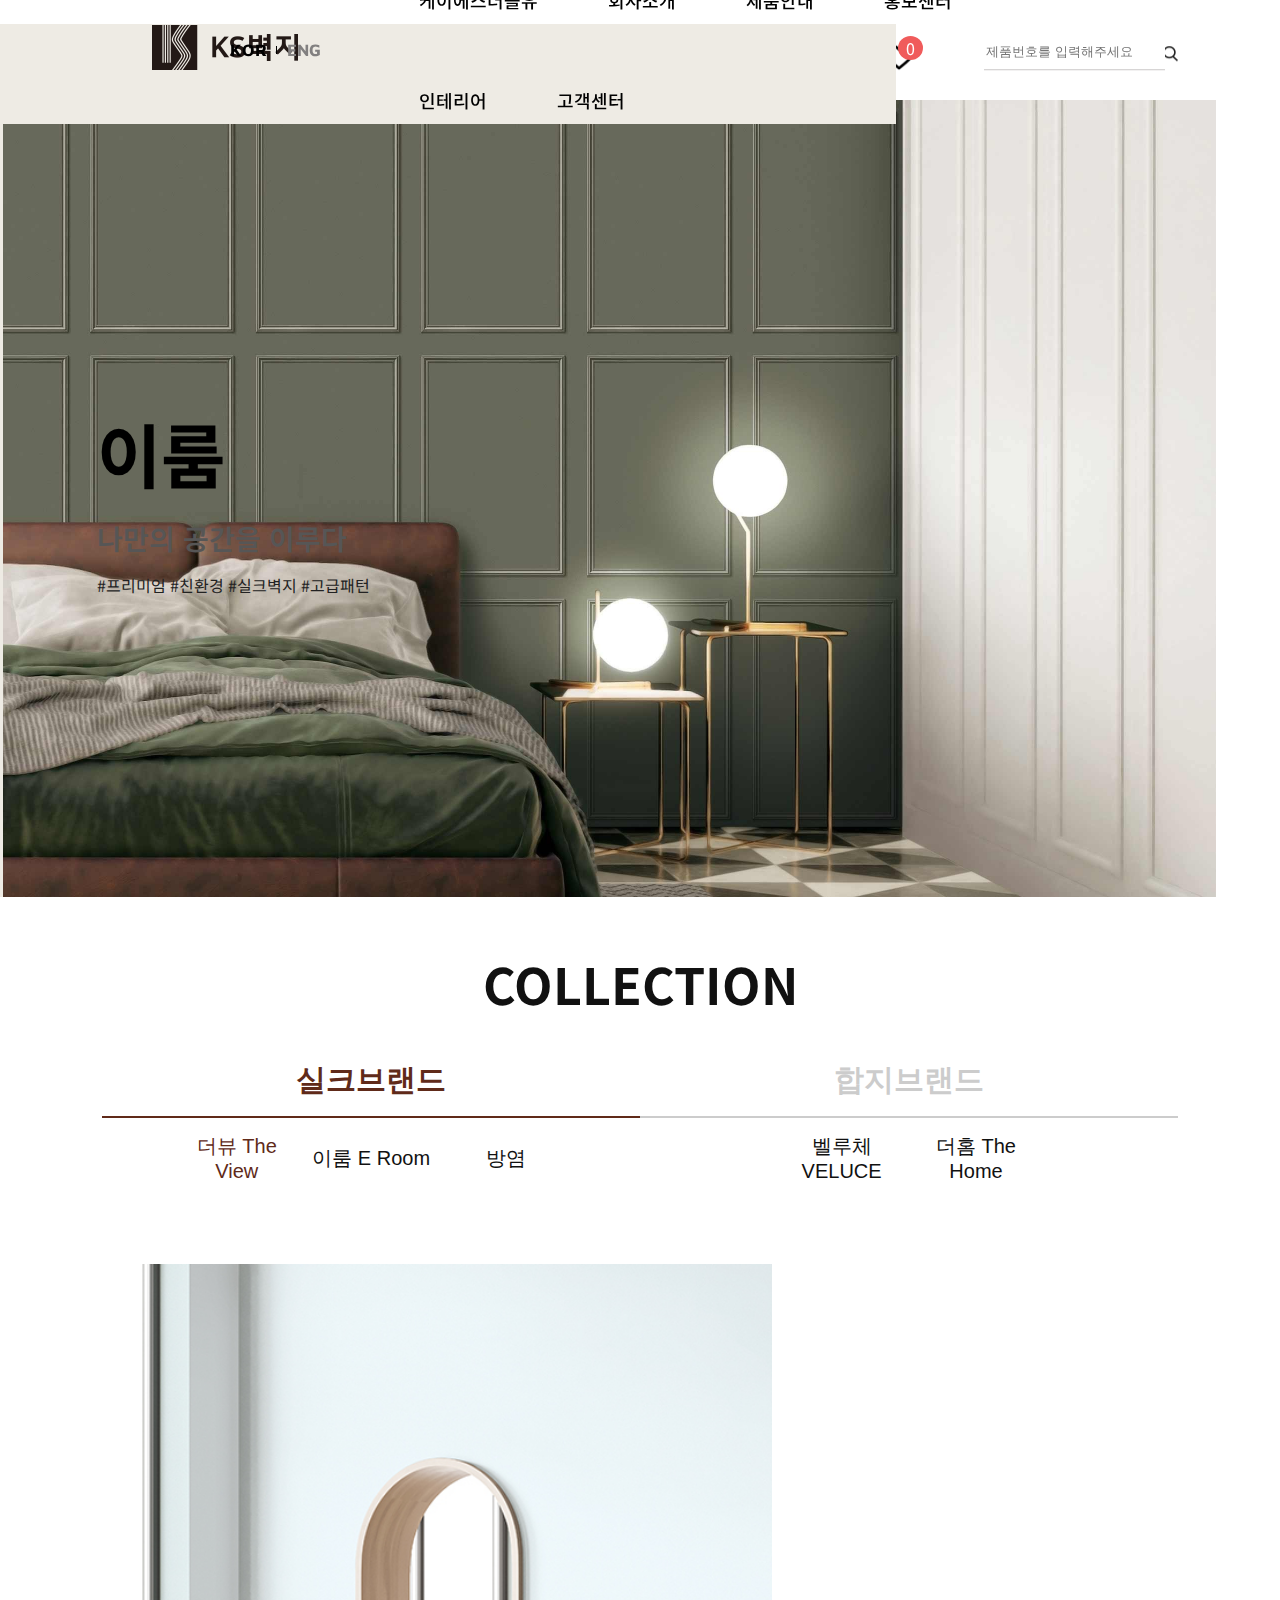
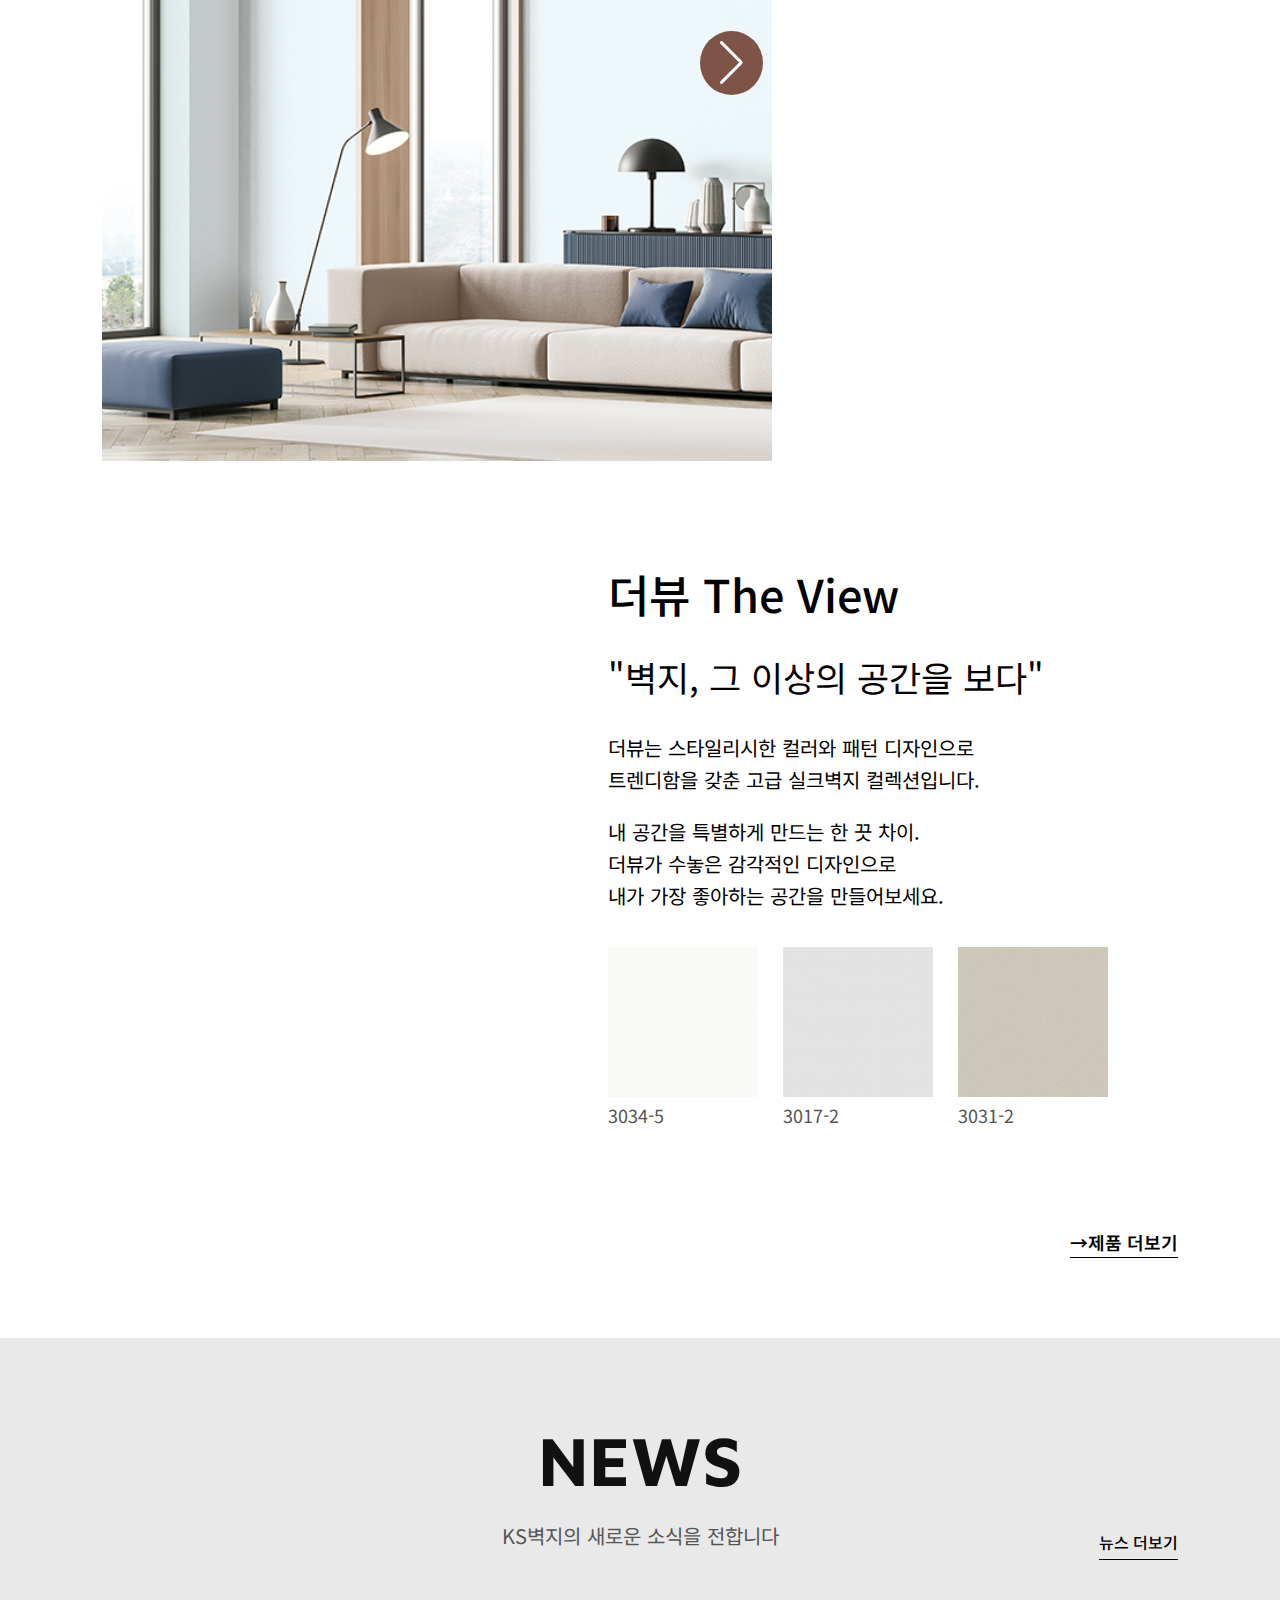
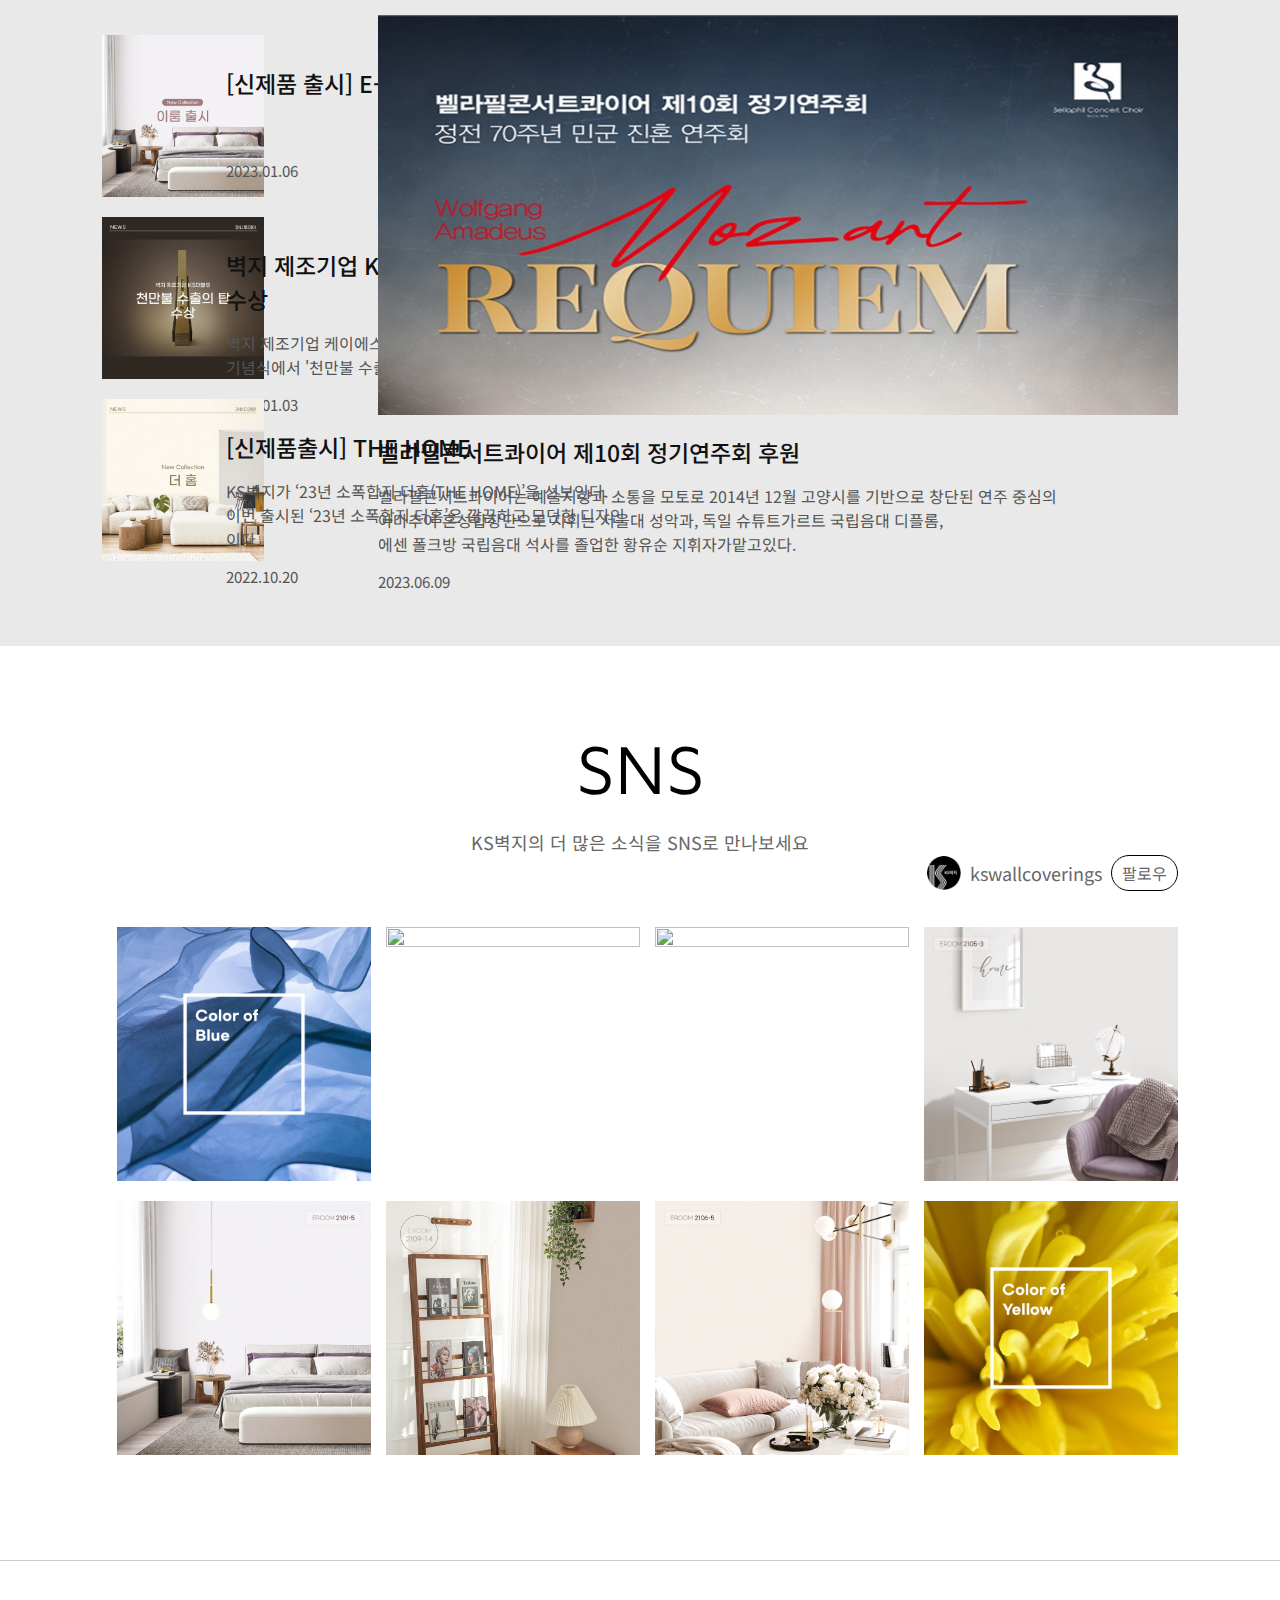
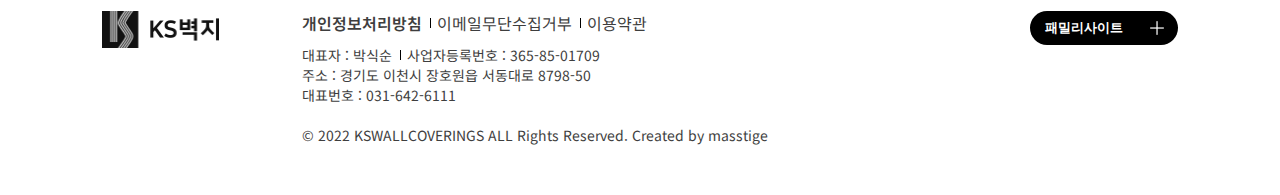
==== commit a2c7b45f: "Add files via upload" ====
--- a/index.html
+++ b/index.html
@@ -1,705 +1,726 @@
-<!DOCTYPE html>
-<html lang="ko">
-<head>
-    <meta charset="UTF-8">
-    <meta name="viewport" content="width=device-width, initial-scale=1.0">
-    <title>ks벽지</title>
-    <link rel="stylesheet" href="css/reset.css">
-    <link rel="stylesheet" href="css/ks.css">
-    <link rel="stylesheet" href="https://cdn.jsdelivr.net/npm/swiper@9/swiper-bundle.min.css"/>
-    <link rel="stylesheet" href="css/ks-mobile.css" media="all and (max-width: 600px)">
-
-    <script src="https://cdn.jsdelivr.net/npm/swiper@9/swiper-bundle.min.js"></script>
-    <script src="js/jquery-3.6.3.min.js"></script>
-    <script src="js/jquery-ui.min.js"></script>
-</head>
-<body>
-    <div id="wrap">
-        <header>
-            <div class="inner">
-                <h1 class="logo">
-                    <a href="#"><span class="blind">KS벽지</span></a>
-                </h1>
-                <div class="lng">
-                    <ul>
-                        <li><a href="#">KOR</a></li>
-                        <li><a href="#">ENG</a></li>
-                    </ul>
-                </div>
-                <div class="mob">
-                    <div class="mobile"><a href="#"><img src="img/hamburger.png" alt=""></a></div>
-                    <div class="mobile-se"><a href="#"><img src="img/search(black)30x30.png" alt=""></a></div>
-                    <div class="heart"><a href="#"><img src="img/heart.png" alt=""></a></div>
-                </div>
-                <nav class="gnb">
-                    <ul class="depth1">
-                        <li>
-                            <a href="#">케이에스더블유</a>
-                            <ul class="sub">
-                                <li><a href="#">계열사</a></li>
-                            </ul>
-                        </li>
-                        <li>
-                            <a href="#">회사소개</a>
-                            <ul class="sub">
-                                <li><a href="#">회사소개</a></li>
-                                <li><a href="#">CEO 인사말</a></li>
-                                <li><a href="#">LOGO 소개</a></li>
-                                <li><a href="#">채용정보</a></li>
-                                <li><a href="#">위치안내</a></li>
-                            </ul>
-                        </li>
-                        <li>
-                            <a href="#">제품안내</a>
-                            <ul class="sub">
-                                <li><a href="#">제품소개</a></li>
-                                <li><a href="#">실크브랜드</a></li>
-                                <li><a href="#">합지브랜드</a></li>
-                            </ul>
-                        </li>
-                        <li>
-                            <a href="#">홍보센터</a>
-                            <ul class="sub">
-                                <li><a href="#">인증 및 수상</a></li>
-                                <li><a href="#">뉴스 및 언론홍보</a></li>
-                                <li><a href="#">SNS</a></li>
-                                <li><a href="#">이벤트</a></li>
-                            </ul>
-                        </li>
-                        <li>
-                            <a href="#">인테리어</a>
-                            <ul class="sub">
-                                <li><a href="#">시공사례</a></li>
-                                <li><a href="#">인테리어 스타일링</a></li>
-                            </ul>
-                        </li>
-                        <li>
-                            <a href="#">고객센터</a>
-                            <ul class="sub">
-                                <li><a href="#">공지사항</a></li>
-                                <li><a href="#">디자인상담</a></li>
-                                <li><a href="#">1:1문의</a></li>
-                                <li><a href="#">대리점찾기</a></li>
-                            </ul>
-                        </li>
-                    </ul>
-                </nav>
-                <div class="m-gnb">
-                    <ul>
-                        <li>
-                            <a href="#">케이에스더블유</a>
-                        </li>
-                        <li>
-                            <a href="#">회사소개</a>
-                            <ul class="m-sub">
-                                <li>
-                                    <a href="#">회사소개</a>
-                                    <ul class="m-sub02">
-                                        <li><a href="#">브랜드소개</a></li>
-                                        <li><a href="#">연혁</a></li>
-                                    </ul>
-                                </li>
-                                <li><a href="#">CEO 인사말</a></li>
-                                <li><a href="#">LOGO 소개</a></li>
-                                <li>
-                                    <a href="#">채용정보</a>
-                                    <ul class="m-sub02">
-                                        <li><a href="#">채용정보</a></li>
-                                        <li><a href="#">채용 1:1문의</a></li>
-                                    </ul>
-                                </li>
-                                <li><a href="#">위치안내</a></li>
-                            </ul>
-                        </li>
-                        <li>
-                            <a href="#">제품소개</a>
-                            <ul class="m-sub">
-                                <li><a href="#">제품소개</a></li>
-                                <li><a href="#">실크 브랜드</a></li>
-                                <li><a href="#">합지 브랜드</a></li>
-                            </ul>
-                        </li>
-                        <li>
-                            <a href="#">홍보센터</a>
-                            <ul class="m-sub">
-                                <li><a href="#">인증 및 수상</a></li>
-                                <li><a href="#">뉴스 및 언론홍보</a></li>
-                                <li><a href="#">SNS</a></li>
-                                <li><a href="#">이벤트</a></li>
-                            </ul>
-                        </li>
-                        <li>
-                            <a href="#">인테리어</a>
-                            <ul class="m-sub">
-                                <li><a href="#">시공사례</a></li>
-                                <li><a href="#">인테리어 스타일링</a></li>
-                            </ul>
-                        </li>
-                        <li>
-                            <a href="#">고객센터</a>
-                            <ul class="m-sub">
-                                <li><a href="#">공지사항</a></li>
-                                <li><a href="#">디자인상담</a></li>
-                                <li><a href="#">1:1문의</a></li>
-                                <li><a href="#">대리점 찾기</a></li>
-                            </ul>
-                        </li>
-                    </ul>
-                </div>
-                <div class="util">
-                    <form>
-                        <input type="text" class="search" placeholder="제품번호를 입력해주세요">
-                        <img src="img/search(black)30x30.png" alt="">
-                    </form>
-                    <div class="wish">
-                        <button><img src="img/heart.png" alt=""></button>
-                        <span>0</span>
-                    </div>
-                </div>
-                <div class="bg"></div>
-                <dib class="m-bg"></dib>
-            </div>
-        </header>
-        <!-- //header -->
-        <div class="bgGnb"></div>
-            <div class="sw">
-                <div class="swiper mySwiper">
-                    <div class="swiper-wrapper">
-                        <div class="swiper-slide">
-                            <div class="sw-text">
-                                <h2 class="title">이룸</h2>
-                                <span>나만의 공간을 이루다</span>
-                                <p class="tag">#프리미엄 #친환경 #실크벽지 #고급패턴</p>
-                            </div>
-                        </div>
-                        <div class="swiper-slide">
-                            <div class="sw-text">
-                                <h2 class="title">더뷰</h2>
-                                <span>벽지, 그 이상의<br>공간을 보여주다</span>
-                                <p class="tag">#프리미엄 #친환경 #실크벽지 #감각적인 디자인</p>
-                            </div>
-                        </div>
-                        <div class="swiper-slide">
-                            <div class="sw-text">
-                                <h2 class="title">벨루체</h2>
-                                <span>당신이 꿈꾸는<br>라이프스타일이 담긴 공간</span>
-                                <p class="tag">#친환경 #합지벽지 #모던디자인 #심플한컬러</p>
-                            </div>
-                        </div>
-                        <div class="swiper-slide">
-                            <div class="sw-text">
-                                <h2 class="title">더홈</h2>
-                                <span>우리집에 꼭 맞는 스타일링</span>
-                                <p class="tag">#소폭합지 #합리적가격 #깔끔한디자인</p>
-                            </div>
-                        </div>
-                    </div>
-                </div>
-            </div>
-            <!-- //swiper -->
-            <section id="main01">
-                <h2 class="title02">COLLECTION</h2>
-                <div class="tab_group clear">
-                    <nav class="tab">
-                        <ul class="tab_nav">
-                            <li class="on">
-                                <button>실크브랜드</button>
-                                <ul class="tab_nav">
-                                    <li class="on"><button>더뷰 The View</button></li>
-                                    <li><button>이룸 E Room</button></li>
-                                    <li><button>방염</button></li>
-                                </ul>
-                            </li>
-                            <li>
-                                <button>합지브랜드</button>
-                                <ul class="tab_nav">
-                                    <li><button>벨루체 VELUCE</button></li>
-                                    <li><button>더홈 The Home</button></li>
-                                </ul>
-                            </li>
-                        </ul>
-                    </nav>
-        
-                    <div class="tab_content clear on">
-                        <div class="on">
-                            <div class="left">
-                                <div class="swiper youSwiper">
-                                    <div class="swiper-wrapper">
-                                      <div class="swiper-slide"></div>
-                                      <div class="swiper-slide"></div>
-                                      <div class="swiper-slide"></div>
-                                      <div class="swiper-slide"></div>
-                                      <div class="swiper-slide"></div>
-                                      <div class="swiper-slide"></div>
-                                    </div>
-                                    <div class="swiper-button-next"></div>
-                                  </div>
-                            </div>
-                            <div class="right">
-                                <h2>더뷰 The View</h2>
-                                <h3>"벽지, 그 이상의 공간을 보다"</h3>
-                                <p class="one">더뷰는 스타일리시한 컬러와 패턴 디자인으로<br>트렌디함을 갖춘 고급 실크벽지 컬렉션입니다.</p>
-                                <p class="two">내 공간을 특별하게 만드는 한 끗 차이.<br>
-                                    더뷰가 수놓은 감각적인 디자인으로<br>
-                                    내가 가장 좋아하는 공간을 만들어보세요.
-                                </p>
-                                <ul>
-                                    <li>
-                                        <a href="#">
-                                            <img src="img/the01.jpg" alt="">
-                                            <span>3034-5</span>
-                                        </a>
-                                    </li>
-                                    <li>
-                                        <a href="#">
-                                            <img src="img/the02.jpg" alt="">
-                                            <span>3017-2</span>
-                                        </a>
-                                    </li>
-                                    <li>
-                                        <a href="#">
-                                            <img src="img/the03.jpg" alt="">
-                                            <span>3031-2</span>
-                                        </a>
-                                    </li>
-                                </ul>
-                                <p class="more"><a href="#">→제품 더보기</a></p>
-                            </div>
-                        </div>
-                        <div>
-                            <div class="left">
-                                <div class="swiper roomSwiper">
-                                    <div class="swiper-wrapper">
-                                      <div class="swiper-slide"></div>
-                                      <div class="swiper-slide"></div>
-                                      <div class="swiper-slide"></div>
-                                      <div class="swiper-slide"></div>
-                                      <div class="swiper-slide"></div>
-                                      <div class="swiper-slide"></div>
-                                    </div>
-                                    <div class="swiper-button-next"></div>
-                                </div>
-                            </div>
-                            <div class="right">
-                                <h2>이룸 E Room</h2>
-                                <h3>"나만의 공간을 이루다"</h3>
-                                <p class="one">이룸은 다양한 소재감과 세련된 컬러를 활용해,<br>풍성한 디자인과 고급스러운 컬러의 프리미엄 실크 벽지 컬렉션입니다.</p>
-                                <p class="two">이룸으로 탄생하는 고급스러운 무드.<br>
-                                    프리미엄 벽지의 우아한 멋스러움으로<br>
-                                    한결 더 특별해진 당신만의 공간을 이뤄 나가세요.
-                                </p>
-                                <ul>
-                                    <li>
-                                        <a href="#">
-                                            <img src="img/vel1.jpg" alt="">
-                                            <span>93413-14</span>
-                                        </a>
-                                    </li>
-                                    <li>
-                                        <a href="#">
-                                            <img src="img/vel2.jpg" alt="">
-                                            <span>93438-5</span>
-                                        </a>
-                                    </li>
-                                    <li>
-                                        <a href="#">
-                                            <img src="img/vel3.jpg" alt="">
-                                            <span>93439-3</span>
-                                        </a>
-                                    </li>
-                                </ul>
-                                <p class="more"><a href="#">→제품 더보기</a></p>
-                            </div>
-                        </div>
-                        <div>
-                            <div class="left">
-                                <div class="swiper bangSwiper">
-                                    <div class="swiper-wrapper">
-                                    <div class="swiper-slide"></div>
-                                    <div class="swiper-slide"></div>
-                                    <div class="swiper-slide"></div>
-                                    <div class="swiper-slide"></div>
-                                    <div class="swiper-slide"></div>
-                                    </div>
-                                    <div class="swiper-button-next"></div>
-                                </div>
-                            </div>
-                            <div class="right">
-                                <h2>방염</h2>
-                                <h3>"안전을 가장 먼저 생각한 친환경 방염벽지"</h3>
-                                <p class="one">방염 벽지는 뛰어난 안정성은 물론, 친환경 품질인증으로 건강까지 세심하게<br>
-                                    배려한 실크 벽지 컬렉션입니다.
-                                    </p>
-                                <p class="two">국가 안전기준 제품으로 인증된 친환경 방염 벽지.<br>
-                                    기능을 겸비한 트랜디한 컬러의 제품으로<br>
-                                    당신에게 안전하고 아름다운 공간을 선사합니다.
-                                </p>
-                                <ul>
-                                    <li>
-                                        <a href="#">
-                                            <img src="img/bang1.jpg" alt="">
-                                            <span>93413-14</span>
-                                        </a>
-                                    </li>
-                                    <li>
-                                        <a href="#">
-                                            <img src="img/bang2.jpg" alt="">
-                                            <span>93438-5</span>
-                                        </a>
-                                    </li>
-                                    <li>
-                                        <a href="#">
-                                            <img src="img/bang3.jpg" alt="">
-                                            <span>93439-3</span>
-                                        </a>
-                                    </li>
-                                </ul>
-                                <p class="more"><a href="#">→제품 더보기</a></p>
-                            </div>
-                        </div>
-                    </div>
-                    <div class="tab_content clear">
-                        <div class="on">
-                             <div class="left">
-                                <div class="swiper velSwiper">
-                                    <div class="swiper-wrapper">
-                                    <div class="swiper-slide"></div>
-                                    <div class="swiper-slide"></div>
-                                    <div class="swiper-slide"></div>
-                                    <div class="swiper-slide"></div>
-                                    <div class="swiper-slide"></div>
-                                    <div class="swiper-slide"></div>
-                                    </div>
-                                    <div class="swiper-button-next"></div>
-                                </div>
-                            </div>
-                            <div class="right">
-                                <h2>벨루체 VELUCE</h2>
-                                <h3>"나만의 라이프 스타일이 담긴 공간"</h3>
-                                <p class="one">벨루체는 깔끔한 컬러와 모던한 디자인, 풍부한 텍스쳐감까지 겸비한 친환경<br> 합지벽지 컬렉션입니다.</p>
-                                <p class="two">벨루체가 제안하는 합리적인 라이프스타일.<br>
-                                    편안한 내추럴부터 세련된 모던함까지<br>
-                                    벨루체만의 은은하고 따뜻한 감성을 느껴보세요.<br>
-                                </p>
-                                <ul>
-                                    <li>
-                                        <a href="#">
-                                            <img src="img/vel1.jpg" alt="">
-                                            <span>93413-14</span>
-                                        </a>
-                                    </li>
-                                    <li>
-                                        <a href="#">
-                                            <img src="img/vel2.jpg" alt="">
-                                            <span>93438-5</span>
-                                        </a>
-                                    </li>
-                                    <li>
-                                        <a href="#">
-                                            <img src="img/vel3.jpg" alt="">
-                                            <span>93439-3</span>
-                                        </a>
-                                    </li>
-                                </ul>
-                                <p class="more"><a href="#">→제품 더보기</a></p>
-                            </div>
-                        </div>
-                        <div>
-                            <div class="left">
-                                <div class="swiper homeSwiper">
-                                    <div class="swiper-wrapper">
-                                    <div class="swiper-slide"></div>
-                                    <div class="swiper-slide"></div>
-                                    <div class="swiper-slide"></div>
-                                    <div class="swiper-slide"></div>
-                                    <div class="swiper-slide"></div>
-                                    <div class="swiper-slide"></div>
-                                    </div>
-                                    <div class="swiper-button-next"></div>
-                                </div>
-                            </div>
-                            <div class="right">
-                                <h2>더홈 The Home</h2>
-                                <p class="one">더홈은 어떠한 공간이던 화사하게 밝혀주는 컬러와 디자인의 소폭 합지벽지<br> 컬렉션입니다.</p>
-                                <p class="one">방염 벽지는 뛰어난 안정성은 물론, 친환경 품질인증으로 건강까지 세심하게<br>
-                                    배려한 실크 벽지 컬렉션입니다.
-                                    </p>
-                                <p class="two">더홈과 함께 완성하는 나만의 인테리어.<br>
-                                    생기를 불어넣는 산뜻한 디자인으로<br>
-                                    당신의 일상이 더욱 특별해지는 공간을 만들어보세요.<br>
-                                </p>
-                                <ul>
-                                    <li>
-                                        <a href="#">
-                                            <img src="img/home1.jpg" alt="">
-                                            <span>5401-5</span>
-                                        </a>
-                                    </li>
-                                    <li>
-                                        <a href="#">
-                                            <img src="img/home2.jpg" alt="">
-                                            <span>5408-1</span>
-                                        </a>
-                                    </li>
-                                    <li>
-                                        <a href="#">
-                                            <img src="img/home3.jpg" alt="">
-                                            <span>5406-4</span>
-                                        </a>
-                                    </li>
-                                </ul>
-                                <p class="more"><a href="#">→제품 더보기</a></p>
-                            </div>
-                        </div>
-                    </div>
-                </div>
-            </section>
-            <!-- //main01 -->
-            <section id="main02">
-                <div class="main2">
-                    <div class="title">
-                        <h2>NEWS</h2>
-                        <p>KS벽지의 새로운 소식을 전합니다</p>
-                        <a href="#"><span>뉴스 더보기</span></a>
-                    </div>
-                    <div class="left-news">
-                        <div class="box1">
-                            <a href="#">
-                                <img src="img/news01.jpg" alt="">
-                                <div class="box1-text">
-                                    <p class="title">[신제품 출시] E-ROOM</p>
-                                    <p class="text"></p>
-                                    <span class="date">2023.01.06</span>
-                                </div>
-                            </a>
-                        </div>
-                        <div class="box2">
-                            <a href="#">
-                                <img src="img/news02.jpg" alt="">
-                                <div class="box1-text">
-                                    <p class="title">벽지 제조기업 KS더블유, 천만불 수출의 탑 수상</p>
-                                    <p class="text">벽지 제조기업 케이에스더블유(KS더블유)는 제 59회 무역의날<br> 기념식에서 '천만불 수출의 탑' 을 수상했다고 5일 밝혔다.</p>
-                                    <span class="date">2023.01.03</span>
-                                </div>
-                            </a>
-                        </div>
-                        <div class="box3">
-                            <a href="#">
-                                <img src="img/news03.jpg" alt="">
-                                <div class="box1-text">
-                                    <p class="title">[신제품출시] THE HOME</p>
-                                    <p class="text">KS벽지가 ‘23년 소폭합지 더홈(THE HOME)’을 선보인다.<br>
-                                        이번 출시된 ‘23년 소폭합지 더홈’은 깔끔하고 모던한 디자인이다.</p>
-                                    <span class="date">2022.10.20</span>
-                                </div>
-                            </a>
-                        </div>
-                    </div>
-                    <div class="right-news">
-                        <img src="img/news04-1.jpg" alt="">
-                        <div class="box1-text">
-                            <p class="title">벨라필콘서트콰이어 제10회 정기연주회 후원</p>
-                            <p class="text">벨라필콘서트콰이어는 예술지향과 소통을 모토로 2014년 12월 고양시를 기반으로 창단된 연주 중심의<br>아마추어 혼성합창단으로 지휘는 서울대 성악과, 독일 슈튜트가르트 국립음대 디플롬, <br> 에센 폴크방 국립음대 석사를 졸업한 황유순 지휘자가맡고있다.</p>
-                            <span class="date">2023.06.09</span>
-                        </div>
-                    </div>
-                </div>
-            </section>
-            <!-- //main02 -->
-            <section id="main03">
-                <div class="sns">
-                    <div class="title">
-                        <h2>SNS</h2>
-                        <p>KS벽지의 더 많은 소식을 SNS로 만나보세요</p>
-                        <div class="side">
-                            <img src="img/sns-icon.jpg" alt="">
-                            <p class="side">kswallcoverings<span><a href="#">팔로우</a></span></p>
-                        </div>
-                    </div>
-                </div>
-                <div class="room">
-                    <ul>
-                        <li>
-                            <a href="#">
-                                <img src="img/sns01.jpg" alt="">
-                                <div class="text">
-                                    <div class="stext">
-                                        <p>[COLOR OF BLUE]</p>
-                                        <span>여름의 컬러, 블루인테리어</span>
-                                    </div>
-                                </div>
-                            </a>
-                        </li>
-                        <li>
-                            <a href="#">
-                                <img src="img/sns02.jpg" alt="">
-                                <div class="text">
-                                    <div class="stext">
-                                        <span>[E-ROOM] Cane Weaving</span>
-                                    </div>
-                                </div>
-                            </a>
-                        </li>
-                        <li>
-                            <a href="#">
-                                <img src="img/sns04.jpg" alt="">
-                                <div class="text">
-                                    <div class="stext">
-                                        <span>[E-ROOM] 2095</span>
-                                    </div>
-                                </div>
-                            </a>
-                        </li>
-                        <li>
-                            <a href="#">
-                                <img src="img/sns03.jpg" alt="">
-                                <div class="text">
-                                    <div class="stext">
-                                        <span>[E-ROOM] 2105</span>
-                                    </div>
-                                </div>
-                            </a>
-                        </li>
-                        <li>
-                            <a href="#">
-                                <img src="img/sns05.jpg" alt="">
-                                <div class="text">
-                                    <div class="stext">
-                                        <span>[E-ROOM] 2101-5</span>
-                                    </div>
-                                </div>
-                            </a>
-                        </li>
-                        <li>
-                            <a href="#">
-                                <img src="img/sns06.jpg" alt="">
-                                <div class="text">
-                                    <div class="stext">
-                                        <span>[E-ROOM] 2109-1,4</span>
-                                    </div>
-                                </div>
-                            </a>
-                        </li>
-                        <li>
-                            <a href="#">
-                                <img src="img/sns08.jpg" alt="">
-                                <div class="text">
-                                    <div class="stext">
-                                        <span>[E-ROOM] 2106-5,7</span>
-                                    </div>
-                                </div>
-                            </a>
-                        </li>
-                        <li>
-                            <a href="#">
-                                <img src="img/sns07.jpg" alt="">
-                                <div class="text">
-                                    <div class="stext">
-                                        <p>[COLOR OF YELLOW]</p>
-                                        <span>봄의 컬러, 옐로인테리어</span>
-                                    </div>
-                                </div>
-                            </a>
-                        </li>
-                    </ul>
-                </div>
-            </section>
-            <!-- //main03 -->
-            <footer>
-                <div class="footlogo">
-                    <img src="img/logo-footer.png" alt="">
-                </div>
-                <div class="text">
-                    <div class="foot01">
-                        <ul>
-                            <li><a href="#">개인정보처리방침</a></li>
-                            <li><a href="#">이메일무단수집거부</a></li>
-                            <li><a href="#">이용약관</a></li>
-                        </ul>
-                    </div>
-                    <div class="foot02">
-                        <p>대표자 : 박식순 <span>사업자등록번호 : 365-85-01709</span></p>
-                        <address>주소 : 경기도 이천시 장호원읍 서동대로 8798-50</address>
-                        <p>대표번호 : 031-642-6111</p>
-                        <p class="copy">&copy; 2022 KSWALLCOVERINGS ALL Rights Reserved. Created by masstige</p>
-                    </div>
-                    <div class="foot03">
-                        <div class="fa">
-                            <button>패밀리사이트</button>
-                            <img class="plu" src="img/plus.png" alt="">
-                            <img class="mai" src="img/minus.png" alt="">
-                        </div>
-                        <div class="modal clear">
-                            <h3>패밀리사이트</h3>
-                            <button><img src="img/cle.png" alt=""></button>
-                            <p>KS벽지 패밀리 사이트를 소개합니다.<br>
-                                아래계열사를 선택하시면 해당 홈페이지로 이동합니다.
-                            </p>
-                            <ul>
-                                <li><a href="#">KS더블유</a></li>
-                                <li><a href="#">제일벽지</a></li>
-                                <li><a href="#">케이엔피이노텍</a></li>
-                                <li><a href="#">코스모스벽지</a></li>
-                                <li><a href="#">케이엔피믈류</a></li>
-                            </ul>
-                        </div>
-                    </div>
-                </div>
-            </footer>
-            <!-- //footer -->
-    </div>
-        <script src="js/kss.js"></script>
-        <script>
-        var swiper = new Swiper(".mySwiper", {
-        spaceBetween: 30,
-        effect: "fade",
-        fadeEffect: {
-        crossFade: true
-        },
-        navigation: {
-        nextEl: ".swiper-button-next",
-        prevEl: ".swiper-button-prev",
-        },
-        pagination: {
-        el: ".swiper-pagination",
-        clickable: true,
-        },autoplay: {
-        delay: 4000,
-        disableOnInteraction: false
-        }
-    });
-    </script>
-      <script>
-        var swiper = new Swiper(".youSwiper", {
-          navigation: {
-            nextEl: ".swiper-button-next",
-            prevEl: ".swiper-button-prev",
-          },
-        });
-      </script>
-      <script>
-        var swiper = new Swiper(".velSwiper", {
-          navigation: {
-            nextEl: ".swiper-button-next",
-            prevEl: ".swiper-button-prev",
-          },
-        });
-      </script>
-      <script>
-        var swiper = new Swiper(".roomSwiper", {
-          navigation: {
-            nextEl: ".swiper-button-next",
-            prevEl: ".swiper-button-prev",
-          },
-        });
-      </script>
-      <script>
-        var swiper = new Swiper(".bangSwiper", {
-          navigation: {
-            nextEl: ".swiper-button-next",
-            prevEl: ".swiper-button-prev",
-          },
-        });
-      </script>
-</body>
+<!DOCTYPE html>
+<html lang="ko">
+<head>
+    <meta charset="UTF-8">
+    <meta name="viewport" content="width=device-width, initial-scale=1.0">
+    <title>ks벽지</title>
+    <link rel="stylesheet" href="css/reset.css">
+    <link rel="stylesheet" href="css/ks.css">
+    <link rel="stylesheet" href="https://cdn.jsdelivr.net/npm/swiper@9/swiper-bundle.min.css"/>
+    <link rel="stylesheet" href="css/ks-mobile.css" media="all and (max-width: 600px)">
+
+    <script src="https://cdn.jsdelivr.net/npm/swiper@9/swiper-bundle.min.js"></script>
+    <script src="js/jquery-3.6.3.min.js"></script>
+    <script src="js/jquery-ui.min.js"></script>
+</head>
+<body>
+    <header>
+        <div class="inner">
+            <h1 class="logo">
+                <a href="#"><span class="blind">KS벽지</span></a>
+            </h1>
+            <div class="lng">
+                <ul>
+                    <li><a href="#">KOR</a></li>
+                    <li><a href="#">ENG</a></li>
+                </ul>
+            </div>
+            <div class="mob">
+                <div class="mobile"><a href="#"><img src="img/hamburger.png" alt=""></a></div>
+                <div class="mobile-se"><a href="#"><img src="img/search(black)30x30.png" alt=""></a></div>
+                <div class="heart"><a href="#"><img src="img/heart.png" alt=""></a></div>
+            </div>
+            <div class="close">
+                <a href="#"><img src="img/close-black.png" alt=""></a>
+            </div>
+            <nav class="gnb">
+                <ul class="depth1">
+                    <li>
+                        <a href="#">케이에스더블유</a>
+                        <ul class="sub">
+                            <li><a href="#">계열사</a></li>
+                        </ul>
+                    </li>
+                    <li>
+                        <a href="#">회사소개</a>
+                        <ul class="sub">
+                            <li><a href="#">회사소개</a></li>
+                            <li><a href="#">CEO 인사말</a></li>
+                            <li><a href="#">LOGO 소개</a></li>
+                            <li><a href="#">채용정보</a></li>
+                            <li><a href="#">위치안내</a></li>
+                        </ul>
+                    </li>
+                    <li>
+                        <a href="#">제품안내</a>
+                        <ul class="sub">
+                            <li><a href="#">제품소개</a></li>
+                            <li><a href="#">실크브랜드</a></li>
+                            <li><a href="#">합지브랜드</a></li>
+                        </ul>
+                    </li>
+                    <li>
+                        <a href="#">홍보센터</a>
+                        <ul class="sub">
+                            <li><a href="#">인증 및 수상</a></li>
+                            <li><a href="#">뉴스 및 언론홍보</a></li>
+                            <li><a href="#">SNS</a></li>
+                            <li><a href="#">이벤트</a></li>
+                        </ul>
+                    </li>
+                    <li>
+                        <a href="#">인테리어</a>
+                        <ul class="sub">
+                            <li><a href="#">시공사례</a></li>
+                            <li><a href="#">인테리어 스타일링</a></li>
+                        </ul>
+                    </li>
+                    <li>
+                        <a href="#">고객센터</a>
+                        <ul class="sub">
+                            <li><a href="#">공지사항</a></li>
+                            <li><a href="#">디자인상담</a></li>
+                            <li><a href="#">1:1문의</a></li>
+                            <li><a href="#">대리점찾기</a></li>
+                        </ul>
+                    </li>
+                </ul>
+            </nav>
+            <div class="m-gnb">
+                <div class="top">
+                    <h1 class="sidelogo">
+                        <a href="#"><img src="img/logo.png" alt=""></a>
+                    </h1>
+                </div>
+                <div class="m-lng">
+                    <ul>
+                        <li><a href="#">KOR</a></li>
+                        <li><a href="#">ENG</a></li>
+                    </ul>
+                </div>
+                <div class="wish">
+                    <button><img src="img/heart.png" alt=""></button>
+                    <span>0</span>
+                </div>
+                <ul class="m-gnb-first">
+                    <li>
+                        <a href="#">케이에스더블유</a>
+                    </li>
+                    <li>
+                        <a href="#">회사소개</a>
+                        <ul class="m-sub">
+                            <li>
+                                <a href="#">회사소개</a>
+                                <ul class="m-sub02">
+                                    <li><a href="#">브랜드소개</a></li>
+                                    <li><a href="#">연혁</a></li>
+                                </ul>
+                            </li>
+                            <li><a href="#">CEO 인사말</a></li>
+                            <li><a href="#">LOGO 소개</a></li>
+                            <li>
+                                <a href="#">채용정보</a>
+                                <ul class="m-sub02">
+                                    <li><a href="#">채용정보</a></li>
+                                    <li><a href="#">채용 1:1문의</a></li>
+                                </ul>
+                            </li>
+                            <li><a href="#">위치안내</a></li>
+                        </ul>
+                    </li>
+                    <li>
+                        <a href="#">제품소개</a>
+                        <ul class="m-sub">
+                            <li><a href="#">제품소개</a></li>
+                            <li><a href="#">실크 브랜드</a></li>
+                            <li><a href="#">합지 브랜드</a></li>
+                        </ul>
+                    </li>
+                    <li>
+                        <a href="#">홍보센터</a>
+                        <ul class="m-sub">
+                            <li><a href="#">인증 및 수상</a></li>
+                            <li><a href="#">뉴스 및 언론홍보</a></li>
+                            <li><a href="#">SNS</a></li>
+                            <li><a href="#">이벤트</a></li>
+                        </ul>
+                    </li>
+                    <li>
+                        <a href="#">인테리어</a>
+                        <ul class="m-sub">
+                            <li><a href="#">시공사례</a></li>
+                            <li><a href="#">인테리어 스타일링</a></li>
+                        </ul>
+                    </li>
+                    <li>
+                        <a href="#">고객센터</a>
+                        <ul class="m-sub">
+                            <li><a href="#">공지사항</a></li>
+                            <li><a href="#">디자인상담</a></li>
+                            <li><a href="#">1:1문의</a></li>
+                            <li><a href="#">대리점 찾기</a></li>
+                        </ul>
+                    </li>
+                </ul>
+            </div>
+            <div class="util">
+                <form>
+                    <input type="text" class="search" placeholder="제품번호를 입력해주세요">
+                    <img src="img/search(black)30x30.png" alt="">
+                </form>
+                <div class="wish">
+                    <button><img src="img/heart.png" alt=""></button>
+                    <span>0</span>
+                </div>
+            </div>
+            <div class="bg"></div>
+            <dib class="m-bg"></dib>
+        </div>
+    </header>
+    <!-- //header -->
+    <div class="bgGnb"></div>
+        <div class="sw">
+            <div class="swiper mySwiper">
+                <div class="swiper-wrapper">
+                    <div class="swiper-slide">
+                        <div class="sw-text">
+                            <h2 class="title">이룸</h2>
+                            <span>나만의 공간을 이루다</span>
+                            <p class="tag">#프리미엄 #친환경 #실크벽지 #고급패턴</p>
+                        </div>
+                    </div>
+                    <div class="swiper-slide">
+                        <div class="sw-text">
+                            <h2 class="title">더뷰</h2>
+                            <span>벽지, 그 이상의<br>공간을 보여주다</span>
+                            <p class="tag">#프리미엄 #친환경 #실크벽지 #감각적인 디자인</p>
+                        </div>
+                    </div>
+                    <div class="swiper-slide">
+                        <div class="sw-text">
+                            <h2 class="title">벨루체</h2>
+                            <span>당신이 꿈꾸는<br>라이프스타일이 담긴 공간</span>
+                            <p class="tag">#친환경 #합지벽지 #모던디자인 #심플한컬러</p>
+                        </div>
+                    </div>
+                    <div class="swiper-slide">
+                        <div class="sw-text">
+                            <h2 class="title">더홈</h2>
+                            <span>우리집에 꼭 맞는 스타일링</span>
+                            <p class="tag">#소폭합지 #합리적가격 #깔끔한디자인</p>
+                        </div>
+                    </div>
+                </div>
+            </div>
+        </div>
+        <!-- //swiper -->
+        <section id="main01">
+            <h2 class="title02">COLLECTION</h2>
+            <div class="tab_group clear">
+                <nav class="tab">
+                    <ul class="tab_nav">
+                        <li class="on">
+                            <button>실크브랜드</button>
+                            <ul class="tab_nav">
+                                <li class="on"><button>더뷰 The View</button></li>
+                                <li><button>이룸 E Room</button></li>
+                                <li><button>방염</button></li>
+                            </ul>
+                        </li>
+                        <li>
+                            <button>합지브랜드</button>
+                            <ul class="tab_nav">
+                                <li><button>벨루체 VELUCE</button></li>
+                                <li><button>더홈 The Home</button></li>
+                            </ul>
+                        </li>
+                    </ul>
+                </nav>
+    
+                <div class="tab_content clear on">
+                    <div class="on">
+                        <div class="left">
+                            <div class="swiper youSwiper">
+                                <div class="swiper-wrapper">
+                                  <div class="swiper-slide"></div>
+                                  <div class="swiper-slide"></div>
+                                  <div class="swiper-slide"></div>
+                                  <div class="swiper-slide"></div>
+                                  <div class="swiper-slide"></div>
+                                  <div class="swiper-slide"></div>
+                                </div>
+                                <div class="swiper-button-next"></div>
+                              </div>
+                        </div>
+                        <div class="right">
+                            <h2>더뷰 The View</h2>
+                            <h3>"벽지, 그 이상의 공간을 보다"</h3>
+                            <p class="one">더뷰는 스타일리시한 컬러와 패턴 디자인으로<br>트렌디함을 갖춘 고급 실크벽지 컬렉션입니다.</p>
+                            <p class="two">내 공간을 특별하게 만드는 한 끗 차이.<br>
+                                더뷰가 수놓은 감각적인 디자인으로<br>
+                                내가 가장 좋아하는 공간을 만들어보세요.
+                            </p>
+                            <ul>
+                                <li>
+                                    <a href="#">
+                                        <img src="img/the01.jpg" alt="">
+                                        <span>3034-5</span>
+                                    </a>
+                                </li>
+                                <li>
+                                    <a href="#">
+                                        <img src="img/the02.jpg" alt="">
+                                        <span>3017-2</span>
+                                    </a>
+                                </li>
+                                <li>
+                                    <a href="#">
+                                        <img src="img/the03.jpg" alt="">
+                                        <span>3031-2</span>
+                                    </a>
+                                </li>
+                            </ul>
+                            <p class="more"><a href="#">→제품 더보기</a></p>
+                        </div>
+                    </div>
+                    <div>
+                        <div class="left">
+                            <div class="swiper roomSwiper">
+                                <div class="swiper-wrapper">
+                                  <div class="swiper-slide"></div>
+                                  <div class="swiper-slide"></div>
+                                  <div class="swiper-slide"></div>
+                                  <div class="swiper-slide"></div>
+                                  <div class="swiper-slide"></div>
+                                  <div class="swiper-slide"></div>
+                                </div>
+                                <div class="swiper-button-next"></div>
+                            </div>
+                        </div>
+                        <div class="right">
+                            <h2>이룸 E Room</h2>
+                            <h3>"나만의 공간을 이루다"</h3>
+                            <p class="one">이룸은 다양한 소재감과 세련된 컬러를 활용해,<br>풍성한 디자인과 고급스러운 컬러의 프리미엄 실크 벽지 컬렉션입니다.</p>
+                            <p class="two">이룸으로 탄생하는 고급스러운 무드.<br>
+                                프리미엄 벽지의 우아한 멋스러움으로<br>
+                                한결 더 특별해진 당신만의 공간을 이뤄 나가세요.
+                            </p>
+                            <ul>
+                                <li>
+                                    <a href="#">
+                                        <img src="img/vel1.jpg" alt="">
+                                        <span>93413-14</span>
+                                    </a>
+                                </li>
+                                <li>
+                                    <a href="#">
+                                        <img src="img/vel2.jpg" alt="">
+                                        <span>93438-5</span>
+                                    </a>
+                                </li>
+                                <li>
+                                    <a href="#">
+                                        <img src="img/vel3.jpg" alt="">
+                                        <span>93439-3</span>
+                                    </a>
+                                </li>
+                            </ul>
+                            <p class="more"><a href="#">→제품 더보기</a></p>
+                        </div>
+                    </div>
+                    <div>
+                        <div class="left">
+                            <div class="swiper bangSwiper">
+                                <div class="swiper-wrapper">
+                                <div class="swiper-slide"></div>
+                                <div class="swiper-slide"></div>
+                                <div class="swiper-slide"></div>
+                                <div class="swiper-slide"></div>
+                                <div class="swiper-slide"></div>
+                                </div>
+                                <div class="swiper-button-next"></div>
+                            </div>
+                        </div>
+                        <div class="right">
+                            <h2>방염</h2>
+                            <h3>"안전을 가장 먼저 생각한 친환경 방염벽지"</h3>
+                            <p class="one">방염 벽지는 뛰어난 안정성은 물론, 친환경 품질인증으로 건강까지 세심하게<br>
+                                배려한 실크 벽지 컬렉션입니다.
+                                </p>
+                            <p class="two">국가 안전기준 제품으로 인증된 친환경 방염 벽지.<br>
+                                기능을 겸비한 트랜디한 컬러의 제품으로<br>
+                                당신에게 안전하고 아름다운 공간을 선사합니다.
+                            </p>
+                            <ul>
+                                <li>
+                                    <a href="#">
+                                        <img src="img/bang1.jpg" alt="">
+                                        <span>93413-14</span>
+                                    </a>
+                                </li>
+                                <li>
+                                    <a href="#">
+                                        <img src="img/bang2.jpg" alt="">
+                                        <span>93438-5</span>
+                                    </a>
+                                </li>
+                                <li>
+                                    <a href="#">
+                                        <img src="img/bang3.jpg" alt="">
+                                        <span>93439-3</span>
+                                    </a>
+                                </li>
+                            </ul>
+                            <p class="more"><a href="#">→제품 더보기</a></p>
+                        </div>
+                    </div>
+                </div>
+                <div class="tab_content clear">
+                    <div class="on">
+                         <div class="left">
+                            <div class="swiper velSwiper">
+                                <div class="swiper-wrapper">
+                                <div class="swiper-slide"></div>
+                                <div class="swiper-slide"></div>
+                                <div class="swiper-slide"></div>
+                                <div class="swiper-slide"></div>
+                                <div class="swiper-slide"></div>
+                                <div class="swiper-slide"></div>
+                                </div>
+                                <div class="swiper-button-next"></div>
+                            </div>
+                        </div>
+                        <div class="right">
+                            <h2>벨루체 VELUCE</h2>
+                            <h3>"나만의 라이프 스타일이 담긴 공간"</h3>
+                            <p class="one">벨루체는 깔끔한 컬러와 모던한 디자인, 풍부한 텍스쳐감까지 겸비한 친환경<br> 합지벽지 컬렉션입니다.</p>
+                            <p class="two">벨루체가 제안하는 합리적인 라이프스타일.<br>
+                                편안한 내추럴부터 세련된 모던함까지<br>
+                                벨루체만의 은은하고 따뜻한 감성을 느껴보세요.<br>
+                            </p>
+                            <ul>
+                                <li>
+                                    <a href="#">
+                                        <img src="img/vel1.jpg" alt="">
+                                        <span>93413-14</span>
+                                    </a>
+                                </li>
+                                <li>
+                                    <a href="#">
+                                        <img src="img/vel2.jpg" alt="">
+                                        <span>93438-5</span>
+                                    </a>
+                                </li>
+                                <li>
+                                    <a href="#">
+                                        <img src="img/vel3.jpg" alt="">
+                                        <span>93439-3</span>
+                                    </a>
+                                </li>
+                            </ul>
+                            <p class="more"><a href="#">→제품 더보기</a></p>
+                        </div>
+                    </div>
+                    <div>
+                        <div class="left">
+                            <div class="swiper homeSwiper">
+                                <div class="swiper-wrapper">
+                                <div class="swiper-slide"></div>
+                                <div class="swiper-slide"></div>
+                                <div class="swiper-slide"></div>
+                                <div class="swiper-slide"></div>
+                                <div class="swiper-slide"></div>
+                                <div class="swiper-slide"></div>
+                                </div>
+                                <div class="swiper-button-next"></div>
+                            </div>
+                        </div>
+                        <div class="right">
+                            <h2>더홈 The Home</h2>
+                            <p class="one">더홈은 어떠한 공간이던 화사하게 밝혀주는 컬러와 디자인의 소폭 합지벽지<br> 컬렉션입니다.</p>
+                            <p class="one">방염 벽지는 뛰어난 안정성은 물론, 친환경 품질인증으로 건강까지 세심하게<br>
+                                배려한 실크 벽지 컬렉션입니다.
+                                </p>
+                            <p class="two">더홈과 함께 완성하는 나만의 인테리어.<br>
+                                생기를 불어넣는 산뜻한 디자인으로<br>
+                                당신의 일상이 더욱 특별해지는 공간을 만들어보세요.<br>
+                            </p>
+                            <ul>
+                                <li>
+                                    <a href="#">
+                                        <img src="img/home1.jpg" alt="">
+                                        <span>5401-5</span>
+                                    </a>
+                                </li>
+                                <li>
+                                    <a href="#">
+                                        <img src="img/home2.jpg" alt="">
+                                        <span>5408-1</span>
+                                    </a>
+                                </li>
+                                <li>
+                                    <a href="#">
+                                        <img src="img/home3.jpg" alt="">
+                                        <span>5406-4</span>
+                                    </a>
+                                </li>
+                            </ul>
+                            <p class="more"><a href="#">→제품 더보기</a></p>
+                        </div>
+                    </div>
+                </div>
+            </div>
+        </section>
+        <!-- //main01 -->
+
+        <section id="main02">
+            <div class="main2">
+                <div class="title">
+                    <h2>NEWS</h2>
+                    <p>KS벽지의 새로운 소식을 전합니다</p>
+                    <a href="#"><span>뉴스 더보기</span></a>
+                </div>
+                <div class="left-news">
+                    <div class="box1">
+                        <a href="#">
+                            <img src="img/news01.jpg" alt="">
+                            <div class="box1-text">
+                                <p class="title">[신제품 출시] E-ROOM</p>
+                                <p class="text"></p>
+                                <span class="date">2023.01.06</span>
+                            </div>
+                        </a>
+                    </div>
+                    <div class="box2">
+                        <a href="#">
+                            <img src="img/news02.jpg" alt="">
+                            <div class="box1-text">
+                                <p class="title">벽지 제조기업 KS더블유, 천만불 수출의 탑 수상</p>
+                                <p class="text">벽지 제조기업 케이에스더블유(KS더블유)는 제 59회 무역의날<br> 기념식에서 '천만불 수출의 탑' 을 수상했다고 5일 밝혔다.</p>
+                                <span class="date">2023.01.03</span>
+                            </div>
+                        </a>
+                    </div>
+                    <div class="box3">
+                        <a href="#">
+                            <img src="img/news03.jpg" alt="">
+                            <div class="box1-text">
+                                <p class="title">[신제품출시] THE HOME</p>
+                                <p class="text">KS벽지가 ‘23년 소폭합지 더홈(THE HOME)’을 선보인다.<br>
+                                    이번 출시된 ‘23년 소폭합지 더홈’은 깔끔하고 모던한 디자인이다.</p>
+                                <span class="date">2022.10.20</span>
+                            </div>
+                        </a>
+                    </div>
+                </div>
+                <div class="right-news">
+                    <img src="img/news04-1.jpg" alt="">
+                    <div class="box1-text">
+                        <p class="title">벨라필콘서트콰이어 제10회 정기연주회 후원</p>
+                        <p class="text">벨라필콘서트콰이어는 예술지향과 소통을 모토로 2014년 12월 고양시를 기반으로 창단된 연주 중심의<br>아마추어 혼성합창단으로 지휘는 서울대 성악과, 독일 슈튜트가르트 국립음대 디플롬, <br> 에센 폴크방 국립음대 석사를 졸업한 황유순 지휘자가맡고있다.</p>
+                        <span class="date">2023.06.09</span>
+                    </div>
+                </div>
+            </div>
+        </section>
+        <!-- //main02 -->
+ 
+        <section id="main03">
+            <div class="sns">
+                <div class="title">
+                    <h2>SNS</h2>
+                    <p>KS벽지의 더 많은 소식을 SNS로 만나보세요</p>
+                    <div class="side">
+                        <img src="img/sns-icon.jpg" alt="">
+                        <p class="side">kswallcoverings<span><a href="#">팔로우</a></span></p>
+                    </div>
+                </div>
+            </div>
+            <div class="room">
+                <ul>
+                    <li>
+                        <a href="#">
+                            <img src="img/sns01.jpg" alt="">
+                            <div class="text">
+                                <div class="stext">
+                                    <p>[COLOR OF BLUE]</p>
+                                    <span>여름의 컬러, 블루인테리어</span>
+                                </div>
+                            </div>
+                        </a>
+                    </li>
+                    <li>
+                        <a href="#">
+                            <img src="img/sns02.jpg" alt="">
+                            <div class="text">
+                                <div class="stext">
+                                    <span>[E-ROOM] Cane Weaving</span>
+                                </div>
+                            </div>
+                        </a>
+                    </li>
+                    <li>
+                        <a href="#">
+                            <img src="img/sns04.jpg" alt="">
+                            <div class="text">
+                                <div class="stext">
+                                    <span>[E-ROOM] 2095</span>
+                                </div>
+                            </div>
+                        </a>
+                    </li>
+                    <li>
+                        <a href="#">
+                            <img src="img/sns03.jpg" alt="">
+                            <div class="text">
+                                <div class="stext">
+                                    <span>[E-ROOM] 2105</span>
+                                </div>
+                            </div>
+                        </a>
+                    </li>
+                    <li>
+                        <a href="#">
+                            <img src="img/sns05.jpg" alt="">
+                            <div class="text">
+                                <div class="stext">
+                                    <span>[E-ROOM] 2101-5</span>
+                                </div>
+                            </div>
+                        </a>
+                    </li>
+                    <li>
+                        <a href="#">
+                            <img src="img/sns06.jpg" alt="">
+                            <div class="text">
+                                <div class="stext">
+                                    <span>[E-ROOM] 2109-1,4</span>
+                                </div>
+                            </div>
+                        </a>
+                    </li>
+                    <li>
+                        <a href="#">
+                            <img src="img/sns08.jpg" alt="">
+                            <div class="text">
+                                <div class="stext">
+                                    <span>[E-ROOM] 2106-5,7</span>
+                                </div>
+                            </div>
+                        </a>
+                    </li>
+                    <li>
+                        <a href="#">
+                            <img src="img/sns07.jpg" alt="">
+                            <div class="text">
+                                <div class="stext">
+                                    <p>[COLOR OF YELLOW]</p>
+                                    <span>봄의 컬러, 옐로인테리어</span>
+                                </div>
+                            </div>
+                        </a>
+                    </li>
+                </ul>
+            </div>
+        </section>
+        <!-- //main03 -->
+
+        <footer>
+            <div class="footlogo">
+                <img src="img/logo-footer.png" alt="">
+            </div>
+            <div class="text">
+                <div class="foot01">
+                    <ul>
+                        <li><a href="#">개인정보처리방침</a></li>
+                        <li><a href="#">이메일무단수집거부</a></li>
+                        <li><a href="#">이용약관</a></li>
+                    </ul>
+                </div>
+                <div class="foot02">
+                    <p>대표자 : 박식순 <span>사업자등록번호 : 365-85-01709</span></p>
+                    <address>주소 : 경기도 이천시 장호원읍 서동대로 8798-50</address>
+                    <p>대표번호 : 031-642-6111</p>
+                    <p class="copy">&copy; 2022 KSWALLCOVERINGS ALL Rights Reserved. Created by masstige</p>
+                </div>
+                <div class="foot03">
+                    <div class="fa">
+                        <button>패밀리사이트</button>
+                        <img class="plu" src="img/plus.png" alt="">
+                        <img class="mai" src="img/minus.png" alt="">
+                    </div>
+                    <div class="modal clear">
+                        <h3>패밀리사이트</h3>
+                        <button><img src="img/cle.png" alt=""></button>
+                        <p>KS벽지 패밀리 사이트를 소개합니다.<br>
+                            아래계열사를 선택하시면 해당 홈페이지로 이동합니다.
+                        </p>
+                        <ul>
+                            <li><a href="#">KS더블유</a></li>
+                            <li><a href="#">제일벽지</a></li>
+                            <li><a href="#">케이엔피이노텍</a></li>
+                            <li><a href="#">코스모스벽지</a></li>
+                            <li><a href="#">케이엔피믈류</a></li>
+                        </ul>
+                    </div>
+                </div>
+            </div>
+        </footer>
+        <!-- //footer -->
+
+
+        <script src="js/kss.js"></script>
+        <script>
+        var swiper = new Swiper(".mySwiper", {
+        spaceBetween: 30,
+        effect: "fade",
+        fadeEffect: {
+        crossFade: true
+        },
+        navigation: {
+        nextEl: ".swiper-button-next",
+        prevEl: ".swiper-button-prev",
+        },
+        pagination: {
+        el: ".swiper-pagination",
+        clickable: true,
+        },autoplay: {
+        delay: 4000,
+        disableOnInteraction: false
+        }
+    });
+    </script>
+      <script>
+        var swiper = new Swiper(".youSwiper", {
+          navigation: {
+            nextEl: ".swiper-button-next",
+            prevEl: ".swiper-button-prev",
+          },
+        });
+      </script>
+      <script>
+        var swiper = new Swiper(".velSwiper", {
+          navigation: {
+            nextEl: ".swiper-button-next",
+            prevEl: ".swiper-button-prev",
+          },
+        });
+      </script>
+      <script>
+        var swiper = new Swiper(".roomSwiper", {
+          navigation: {
+            nextEl: ".swiper-button-next",
+            prevEl: ".swiper-button-prev",
+          },
+        });
+      </script>
+      <script>
+        var swiper = new Swiper(".bangSwiper", {
+          navigation: {
+            nextEl: ".swiper-button-next",
+            prevEl: ".swiper-button-prev",
+          },
+        });
+      </script>
+</body>
 </html>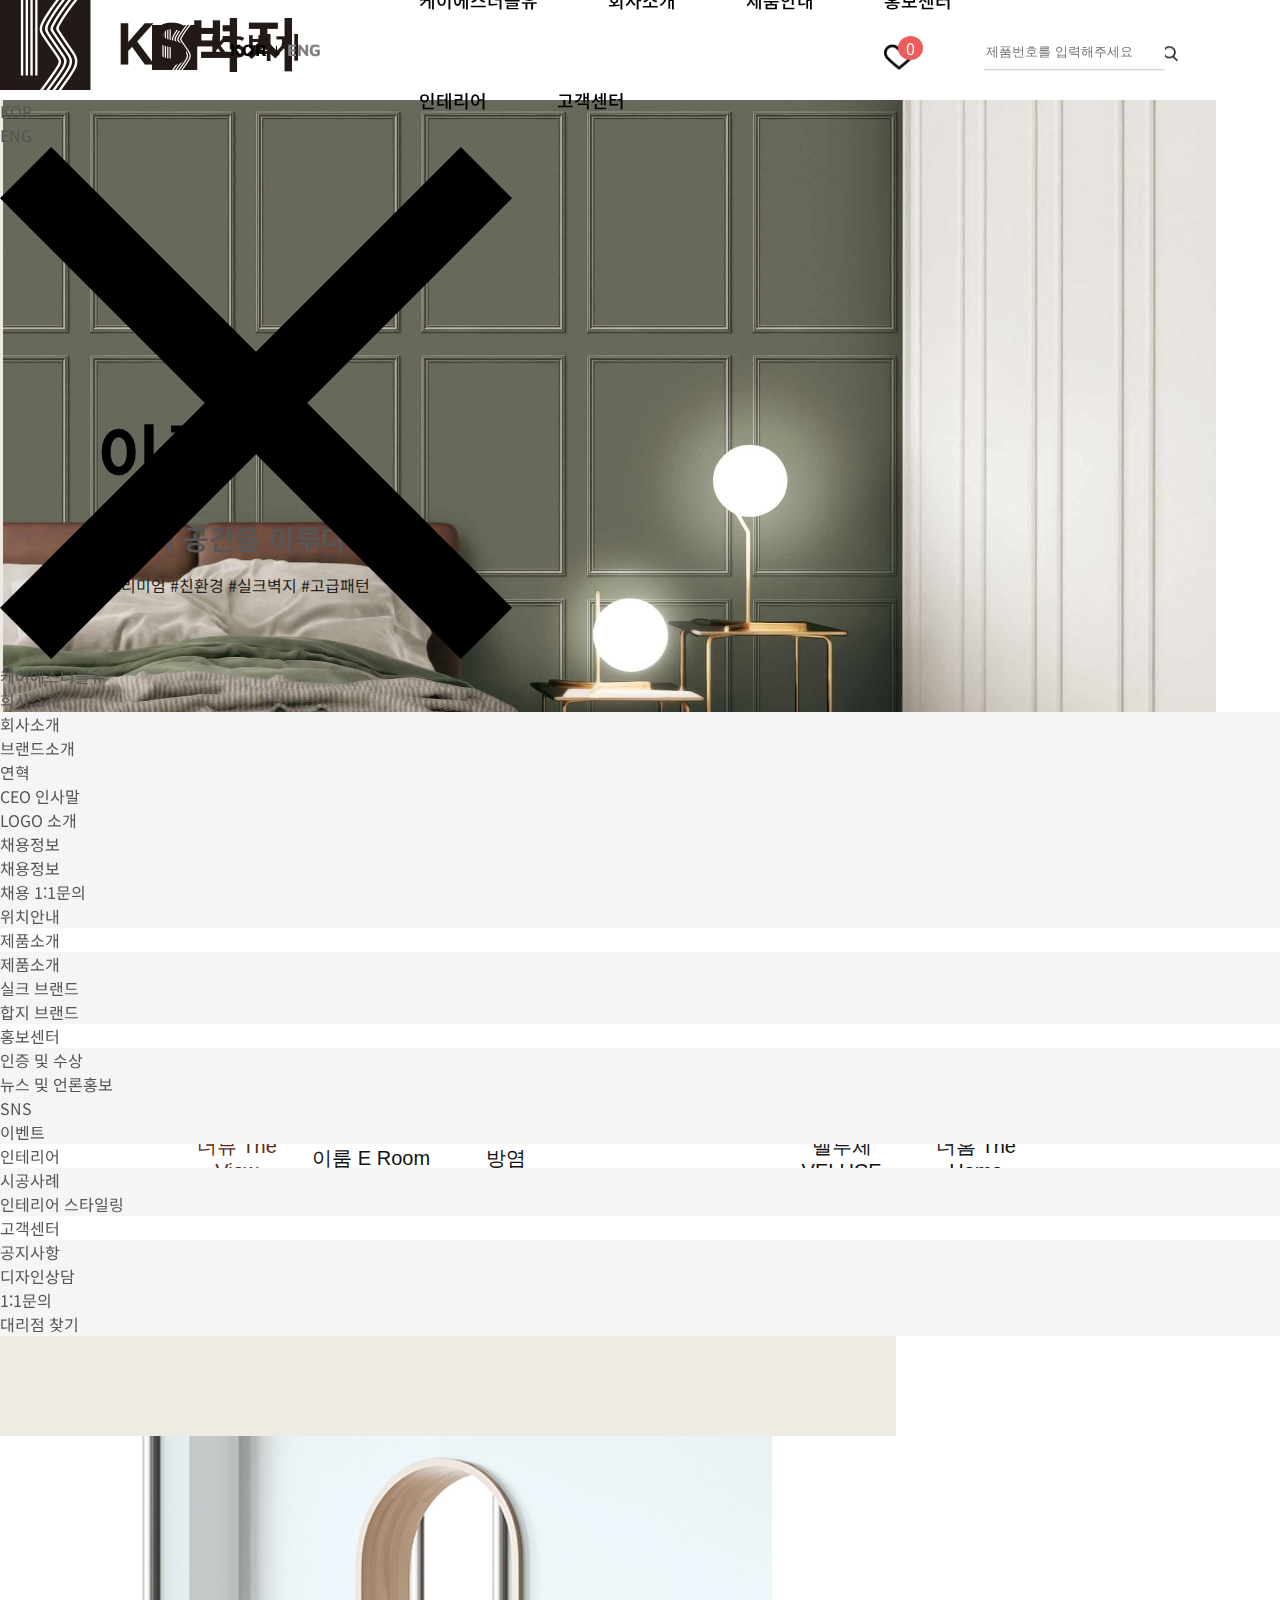
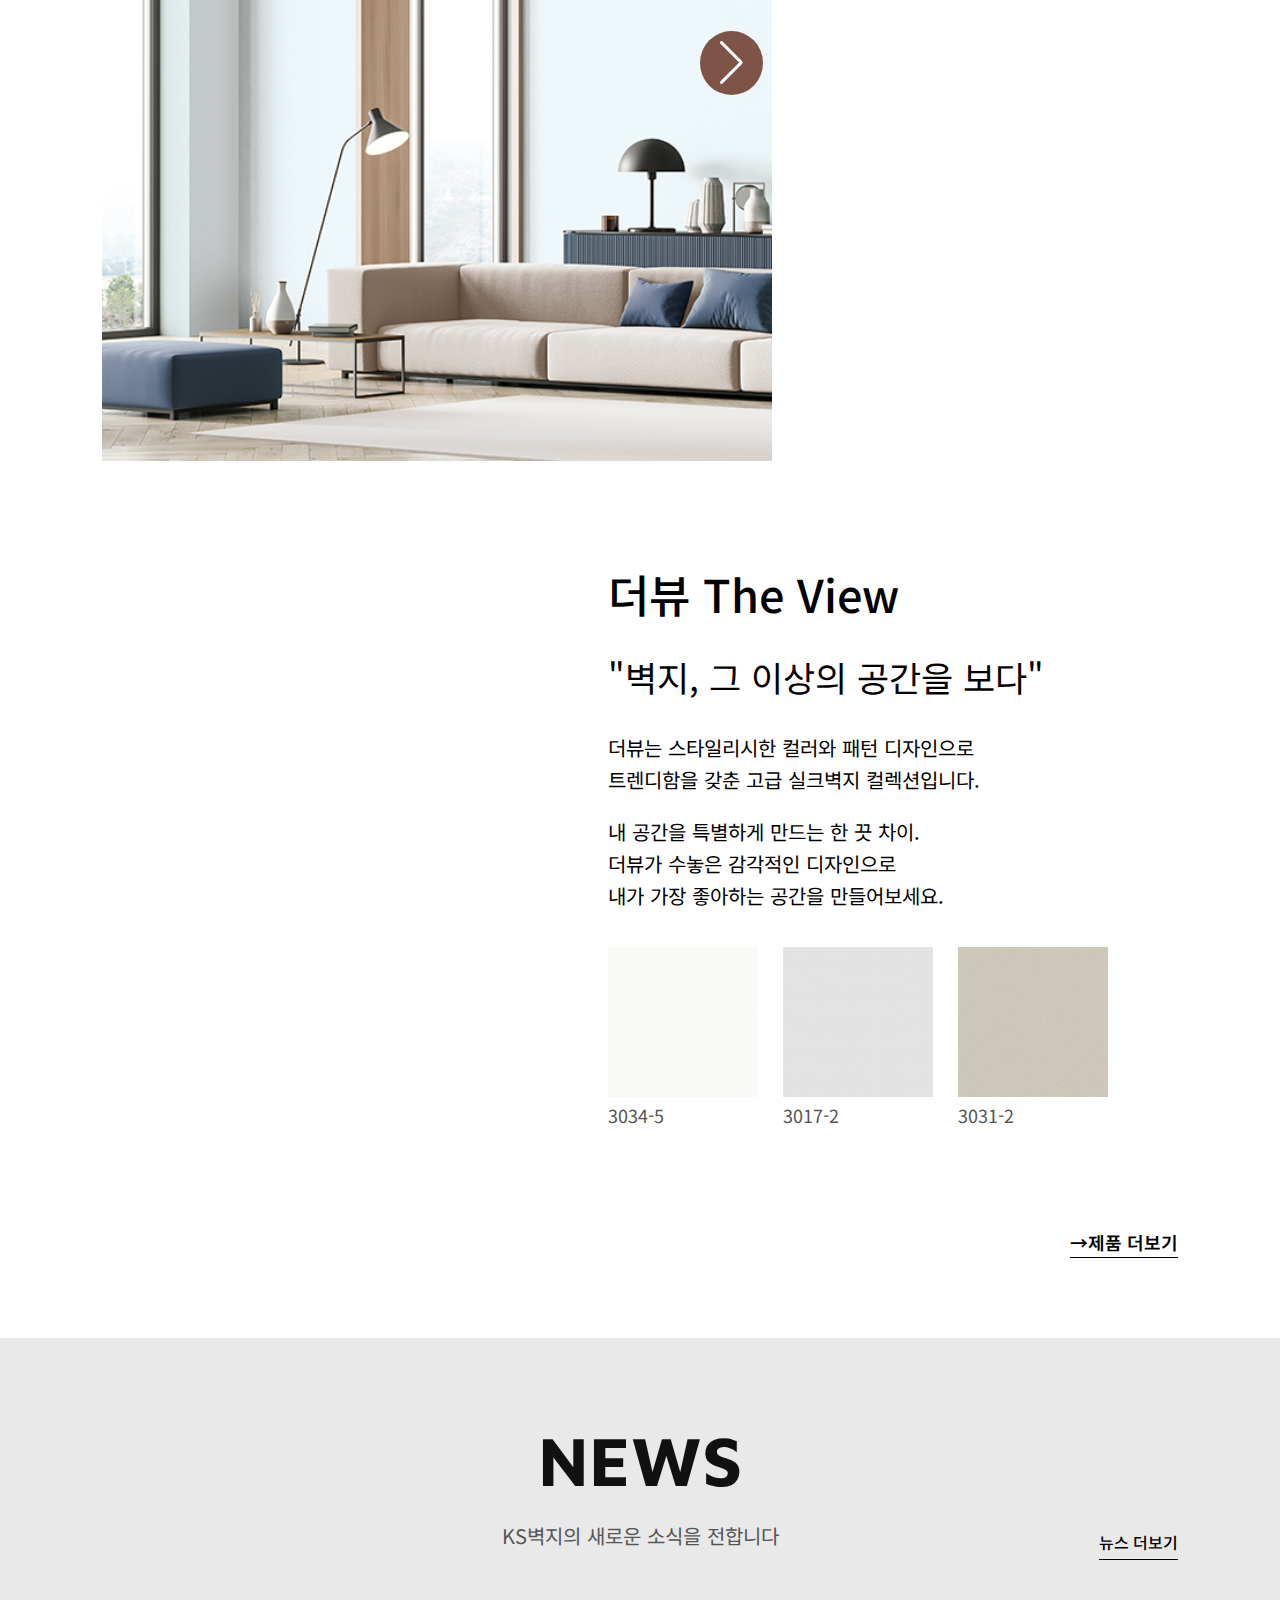
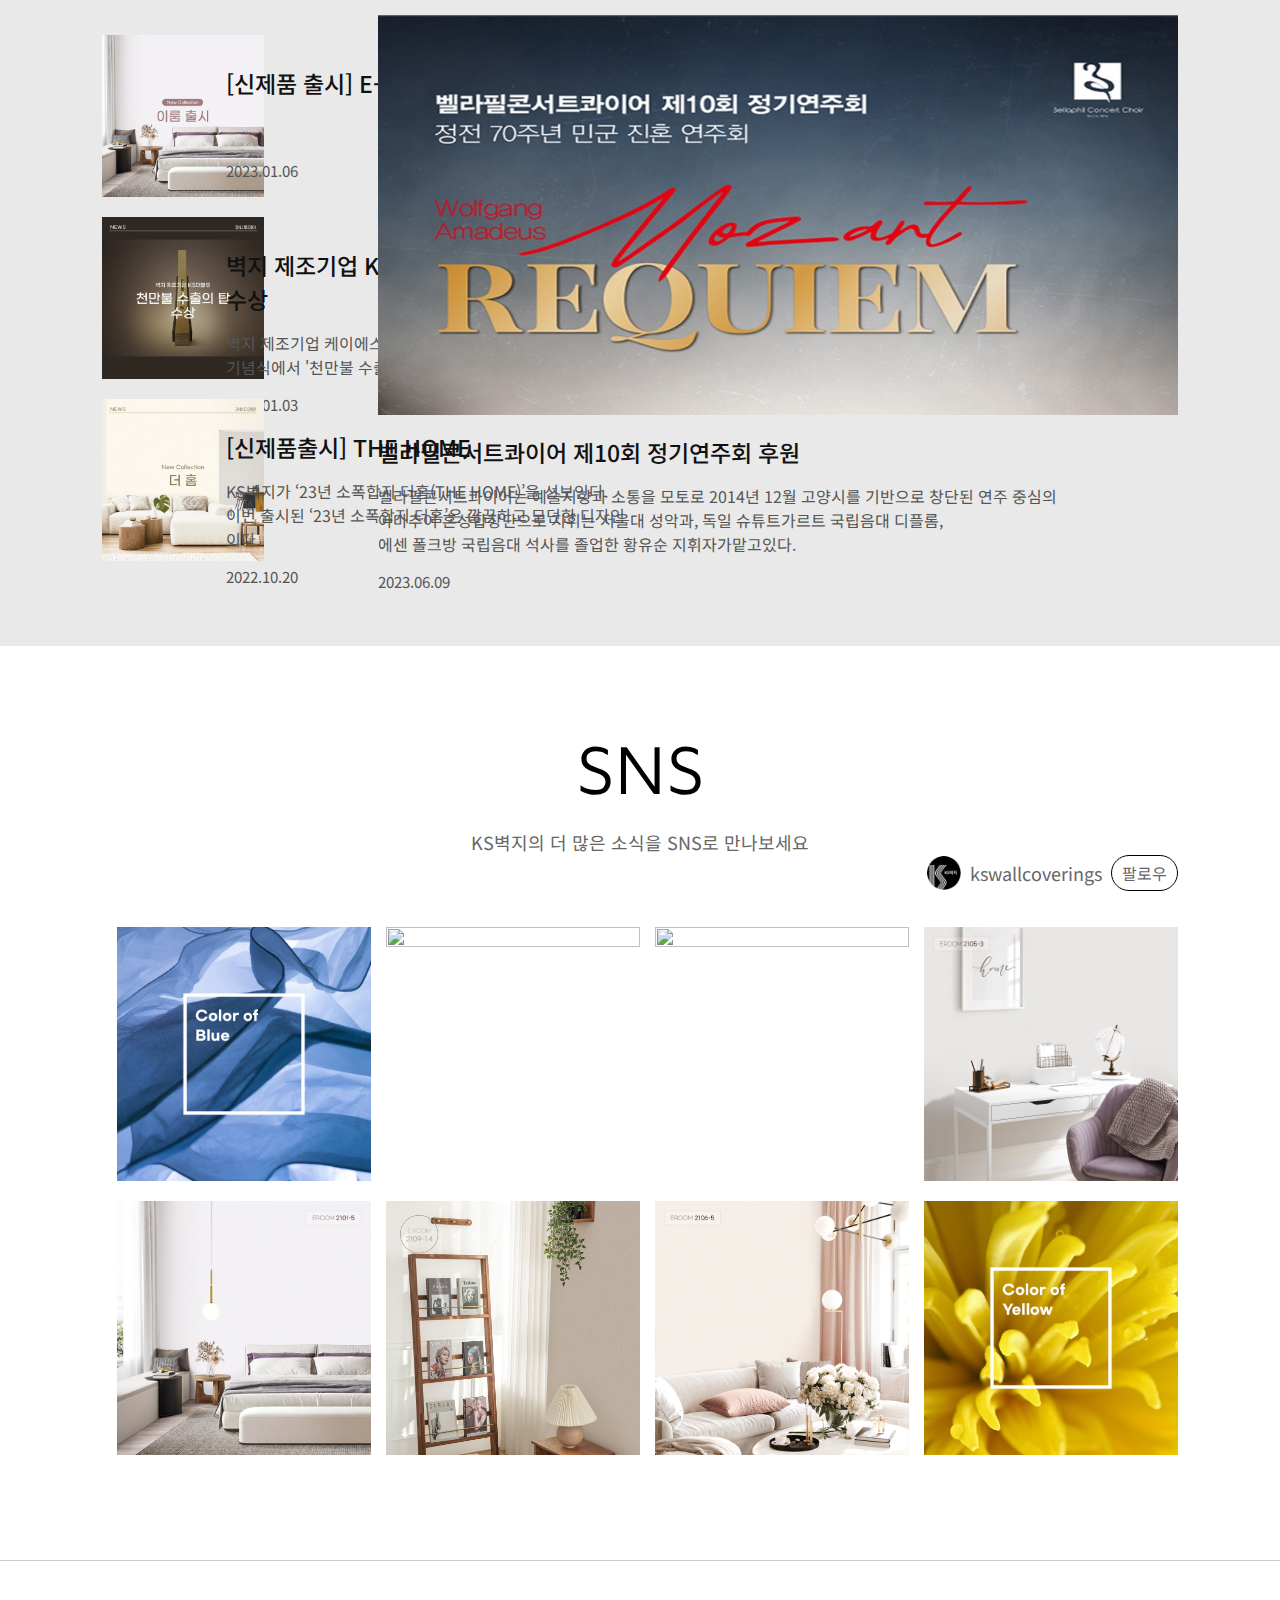
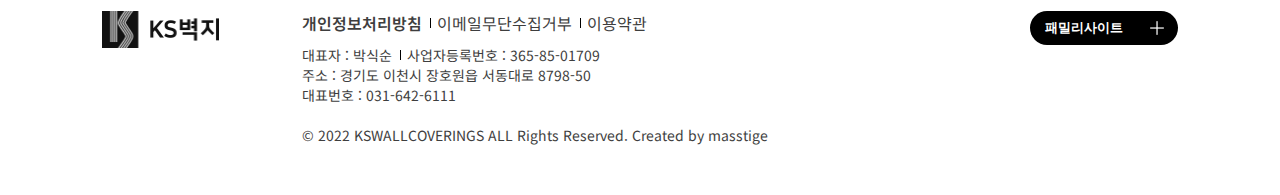
==== commit dd174ef2: "Add files via upload" ====
--- a/index.html
+++ b/index.html
@@ -98,9 +98,12 @@
                         <li><a href="#">ENG</a></li>
                     </ul>
                 </div>
-                <div class="wish">
+<!--                 <div class="m-wish">
                     <button><img src="img/heart.png" alt=""></button>
                     <span>0</span>
+                </div> -->
+                <div class="m-close">
+                    <img src="img/close-black.png" alt="">
                 </div>
                 <ul class="m-gnb-first">
                     <li>
--- a/css/ks.css
+++ b/css/ks.css
@@ -1,679 +1,680 @@
-@charset "utf-8";
-@import url('fonts.css');
-@import url('all.min.css');
-
-body{font: 400 16px 'Noto Sans KR', sans-serif; color: #555;}
-button{cursor: pointer;}
-header .bg{
-    position: absolute; 
-    background-color: #eeebe4; 
-    height: 100px; width: 70%;
-    z-index: 1;
-}
-header .bg.active{
-    background: none;
-    height: 100px;
-    width: 100%;
-    border-bottom: 1px solid #ccc;
-}
-
-.m-sub{background: #f5f5f5;}
-header .inner{
-    position: fixed; 
-    left: 0; right: 0; top: 0; 
-    height: 100px;
-    background: white;
-    box-sizing: border-box;
-    z-index: 15;
-}
-header .mob{display: none;}
-header .heart img{
-    width: 23px; height: 23px; 
-    position: absolute; 
-    right: 19%; top: 50%;
-    transform: translateY(-50%);
-}
-header .logo{
-    position: absolute; 
-    top: 50%;
-    transform: translateY(-50%);
-    left: 0;
-    margin-left: 152px;
-    width: 180px;
-    height: 50px;
-    z-index: 3;
-}
-header .logo > a{
-    display: block;
-    width: 146px;
-    height: 45px; 
-    background: url(../img/logo.png) no-repeat center/contain;
-}
-.m-gnb{display: none;}
-.m-gnb.on{display: block;}
-header .gnb{
-    position: absolute;
-    top: 50%;
-    left: 55%;
-    transform: translate(-50%, -50%);
-    width: 50%;
-    text-align: center;
-    font-size: 0;
-    z-index: 3;
-}
-header .gnb > ul > li{
-    position: relative;
-    float: left;
-}
-header .gnb > ul > li a:hover{
-    color: #602a19;
-}
-
-header .gnb > ul > li > a::before{
-    content: '';
-    position: absolute;
-    background: #602a19;
-    width: 0; height: 3px;
-    bottom: 0; left: 50%;
-    transition: all 0.4s;
-}
-header .gnb > ul > li > a::after{
-    content: '';
-    position: absolute;
-    background: #602a19;
-    width: 0; height: 3px;
-    bottom: 0; right: 50%;
-    transition: all 0.4s;
-}
-header .gnb > ul > li:hover > a::after{width: 50%;}
-header .gnb > ul > li:hover > a::before{width: 50%;}
-header .gnb > ul > li > a{
-    display: block;
-    position: relative;
-    padding: 0 35px;
-    font-size: 1.125rem;
-    line-height: 100px;
-    color: #000;
-    font-weight: 500;
-}
-/* depth2 - sub */
-header .gnb > ul ul{
-    position: absolute;
-    top: 100px;
-    width: 100%;
-    display: none;
-    z-index: 10;
-    padding-top: 30px;
-}
-header .gnb > ul ul a{
-    display: block;
-    font-size: 16px;
-    font-weight: 400;
-    color: #000000;
-    padding: 5px 0;
-}
-header .gnb > ul ul a:hover{color: #602a19cc;}
-header .lng{
-    position: absolute;
-    top: 50%;
-    left: 18%;
-    transform: translateY(-50%);
-    z-index: 3;
-}
-header .lng li:first-child{margin-left: 0; position: relative; color: black;}
-header .lng li{
-    float: left; 
-    margin-left: 20px; 
-    color: #828080; 
-    font-weight: 700;
-    font-size: 17px;
-    font-family: 'Maven Pro', sans-serif;
-}
-header .lng li:first-child::after{
-    position: absolute;
-    content: '';
-    right: -10px;
-    top: 50%;
-    transform: translateY(-50%);
-    width: 1px;
-    height: 8px;
-    background: black;
-}
-.bgGnb{
-    position: fixed;
-    left: 0; right: 0; top: 100px;
-    height: 230px;
-    background: #ffffff99;
-    z-index: 11;
-    display: none;
-    }
-header .util form .search{
-    position: absolute;
-    top: 50%;
-    right: 9%;
-    transform: translateY(-25%);
-    font-size: 14;
-    border: none; 
-    border-bottom: 1px solid #cac8c8;
-    padding-bottom: 10px;
-    outline: none;
-    z-index: 22;
-}
-header .util form img{
-    position: absolute;
-    width: 15px; height: 15px;
-    right: 8%; top: 50%;
-    transform: translateY(-25%);
-}
-header .util form i{
-    position: absolute;
-    right: 0; top: 0;
-}
-header .util .wish{
-    position: absolute;
-    right: 360px; top: 41px;
-}
-header .util .wish button{border: none; background: none;}
-header .util .wish span{
-    position: absolute;
-    top: -5px; right: -3px;
-    background: rgb(240, 91, 91); 
-    border-radius: 100%;
-    padding: 0 8px;
-    text-align: center;
-    color: white;
-}
-header .util .wish img{width: 30px; height: 30px;}
-.sw{width: 95%; margin-top: 100px;}
-.swiper {
-    overflow: hidden;
-    position: relative;
-    height: 797px;
-    background-color: #eeebe4;
-    }
-
-.sw .swiper-wrapper .swiper-slide{
-    width: 100%;
-    height: 100%;
-    background: url(../img/2039250692_jxARKV1u_20230106083315.jpg) no-repeat right/contain;
-}
-.sw .swiper-wrapper > .swiper-slide:nth-child(2){background: url(../img/2039250692_EPIUlyKQ_20230117093427.jpg) no-repeat right/contain;}
-.sw .swiper-wrapper > .swiper-slide:nth-child(3){background: url(../img/2039250692_6C5APbM4_20230117093459.jpg) no-repeat right/contain;}
-.sw .swiper-wrapper > .swiper-slide:nth-child(4){background: url(../img/2039250692_RImA1lzK_20230117093533.jpg) no-repeat right/contain;}
-.sw .swiper-slide .sw-text{
-    position: absolute;
-    left: 8%;
-    top: 50%;
-    transform: translateY(-50%);
-}
-.swiper-slide.swiper-slide-active .sw-text{animation: text 0.4s 0.4s both}
-@keyframes text{
-    0% {opacity: 0; transform: translateY(30px);}
-    100% {opacity: 1; transform: translateY(-50%);}
-}
-.sw-text .title{
-    font-weight: 700;
-    font-size: 70px;
-    color: #000;
-}
-.sw-text > span{
-    display: block;
-    color: #565656;
-    font-size: 28px;
-    font-weight: 600;
-    padding: 15px 0;
-}
-.sw-text > p{color: #222222;}
-
-.main{margin-top: 60px;}
-#main01  .title02{
-    text-align: center; 
-    margin-bottom: 40px;
-    font-size: 50px;
-    font-weight: 700;
-    color: #111111;
-}
-.brand .name{margin: 0 110px;}
-.brand .name > li{
-    float: left;
-    width: 680px;
-    position: relative; 
-    text-align: center;
-}
-.brand .name > li:first{padding-right: 150px;}
-.brand .name > li > a{
-    display: block;
-    line-height: 50px;
-    font-size: 24px;
-    font-weight: 500;
-    color: #666666;
-    border-bottom: 1px solid #ccc;
-}
-.brand .name > li > ul{padding: 20px 0;}
-.brand .name > li > ul > li{
-    float: left;
-    font-size: 18px;
-    padding: 0 20px;
-    text-align: center;
-}
-.brand .name > li > ul > li:first-child{margin-left: 130px;}
-.brand .name > li > ul > li a{display: block;}
-.brand .name > li > .hap li:first-child{margin-left: 180px;}
-
-/* 더뷰 */
-#main01 .left >  .youSwiper > .swiper-wrapper .swiper-slide{width: 670px;}
-#main01 .left >  .youSwiper{background: none; width: 670px;}
-#main01 .left >  .youSwiper > .swiper-wrapper .swiper-slide{
-    background: url(../img/theview.jpg) no-repeat center/cover;
-}
-#main01 .left >  .youSwiper > .swiper-wrapper .swiper-slide:nth-child(2){background: url(../img/theview02.jpg) no-repeat center/cover;}
-#main01 .left >  .youSwiper > .swiper-wrapper .swiper-slide:nth-child(3){background: url(../img/theview03.jpg) no-repeat center/cover;}
-#main01 .left >  .youSwiper > .swiper-wrapper .swiper-slide:nth-child(4){background: url(../img/theview04.jpg) no-repeat center/cover;}
-#main01 .left >  .youSwiper > .swiper-wrapper .swiper-slide:nth-child(5){background: url(../img/theview05.jpg) no-repeat center/cover;}
-#main01 .left >  .youSwiper > .swiper-wrapper .swiper-slide:nth-child(6){background: url(../img/theview06.jpg) no-repeat center/cover;}
-
-
-/* 벨루체 */
-#main01 .left >  .velSwiper > .swiper-wrapper .swiper-slide{width: 670px;}
-#main01 .left >  .velSwiper{background: none; width: 670px;}
-#main01 .left >  .velSwiper > .swiper-wrapper .swiper-slide{
-    background: url(../img/vel-s1.jpg) no-repeat center/cover;
-}
-#main01  .velSwiper > .swiper-wrapper > .swiper-slide:nth-child(2){background: url(../img/vel-s2.jpg) no-repeat center/cover;}
-#main01  .velSwiper > .swiper-wrapper > .swiper-slide:nth-child(3){background: url(../img/vel-s3.jpg) no-repeat center/cover;}
-#main01  .velSwiper > .swiper-wrapper > .swiper-slide:nth-child(4){background: url(../img/vel-s4.jpg) no-repeat center/cover;}
-#main01  .velSwiper > .swiper-wrapper > .swiper-slide:nth-child(5){background: url(../img/vel-s5.jpg) no-repeat center/cover;}
-
-
-/* 룸 */
-#main01 .left >  .roomSwiper > .swiper-wrapper .swiper-slide{width: 670px;}
-#main01 .left >  .roomSwiper{background: none; width: 670px;}
-#main01 .left >  .roomSwiper > .swiper-wrapper .swiper-slide{
-    background: url(../img/room1.jpg) no-repeat center/cover;
-}
-#main01  .roomSwiper > .swiper-wrapper > .swiper-slide:nth-child(2){background: url(../img/room2.jpg) no-repeat center/cover;}
-#main01  .roomSwiper > .swiper-wrapper > .swiper-slide:nth-child(3){background: url(../img/room3.jpg) no-repeat center/cover;}
-#main01  .roomSwiper > .swiper-wrapper > .swiper-slide:nth-child(4){background: url(../img/room4.jpg) no-repeat center/cover;}
-#main01  .roomSwiper > .swiper-wrapper > .swiper-slide:nth-child(5){background: url(../img/room5.jpg) no-repeat center/cover;}
-#main01  .roomSwiper > .swiper-wrapper > .swiper-slide:nth-child(6){background: url(../img/room6.jpg) no-repeat center/cover;}
-
-
-/* 이룸 */
-#main01 .left >  .roomSwiper > .swiper-wrapper .swiper-slide{width: 670px;}
-#main01 .left >  .roomSwiper{background: none; width: 670px;}
-#main01 .left >  .roomSwiper > .swiper-wrapper .swiper-slide{
-    background: url(../img/room1.jpg) no-repeat center/cover;
-}
-#main01  .roomSwiper > .swiper-wrapper > .swiper-slide:nth-child(2){background: url(../img/room2.jpg) no-repeat center/cover;}
-#main01  .roomSwiper > .swiper-wrapper > .swiper-slide:nth-child(3){background: url(../img/room3.jpg) no-repeat center/cover;}
-#main01  .roomSwiper > .swiper-wrapper > .swiper-slide:nth-child(4){background: url(../img/room4.jpg) no-repeat center/cover;}
-#main01  .roomSwiper > .swiper-wrapper > .swiper-slide:nth-child(5){background: url(../img/room5.jpg) no-repeat center/cover;}
-#main01  .roomSwiper > .swiper-wrapper > .swiper-slide:nth-child(6){background: url(../img/room6.jpg) no-repeat center/cover;}
-
-
-/* 방염 */
-#main01 .left >  .bangSwiper > .swiper-wrapper .swiper-slide{width: 670px;}
-#main01 .left >  .bangSwiper{background: none; width: 670px;}
-#main01 .left >  .bangSwiper > .swiper-wrapper .swiper-slide{
-    background: url(../img/bang-s2.jpg) no-repeat center/cover;
-}
-#main01  .bangSwiper > .swiper-wrapper > .swiper-slide:nth-child(2){background: url(../img/bang-22.jpg) no-repeat center/cover;}
-#main01  .bangSwiper > .swiper-wrapper > .swiper-slide:nth-child(3){background: url(../img/bang-s3.jpg) no-repeat center/cover;}
-#main01  .bangSwiper > .swiper-wrapper > .swiper-slide:nth-child(5){background: url(../img/bang-s5.jpg) no-repeat center/cover;}
-#main01  .bangSwiper > .swiper-wrapper > .swiper-slide:nth-child(5){background: url(../img/bang-23.jpg) no-repeat center/cover;}
-
-/* 더 홈 */
-#main01 .left >  .homeSwiper > .swiper-wrapper .swiper-slide{width: 670px;}
-#main01 .left >  .homeSwiper{background: none; width: 670px;}
-#main01 .left >  .homeSwiper > .swiper-wrapper .swiper-slide{
-    background: url(../img/home-s.jpg) no-repeat center/cover;
-}
-#main01  .homeSwiper > .swiper-wrapper > .swiper-slide:nth-child(2){background: url(../img/home-s2.jpg) no-repeat center/cover;}
-#main01  .homeSwiper > .swiper-wrapper > .swiper-slide:nth-child(3){background: url(../img/home-s3.jpg) no-repeat center/cover;}
-#main01  .homeSwiper > .swiper-wrapper > .swiper-slide:nth-child(5){background: url(../img/home-s4.jpg) no-repeat center/cover;}
-#main01  .homeSwiper > .swiper-wrapper > .swiper-slide:nth-child(5){background: url(../img/home-s5.jpg) no-repeat center/cover;}
-
-
-
-#main01 .subtab01_content{display: none;}
-
-#main01 .subtab01_content.on{display: block;}
-#main01 .subtab01_content.active{display: none;}
-
-#main01 .subtab01_content .left{float: left;}
-#main01 .subtab01_content .right{float: right;}
-#main01{padding: 0 8%; padding-top: 50px; position: relative;}
-#main01 .view{margin-top: 170px;}
-#main01 .view .left{
-    width: 50%;
-    height: 670px;
-}
-.tab ul{display: flex; align-items: center; justify-content: center;}
-.tab > ul > li{
-    width: 50%;
-    text-align: center;
-}
-.tab > ul > li > button{
-    border: none;
-    background: none;
-    color: #ccc;
-    font-size: 30px;
-    font-weight: 600;
-    border-bottom: 2px solid #ccc;
-    width: 100%;
-    padding-bottom: 15px;
-}
-.tab > ul > li.on > button{color: #602a19; border-color: #602a19;}
-.tab > ul > li ul li.on button {color: #602a19; border-color: #602a19;}
-.tab > ul > li ul li{width: 25%;}
-.tab > ul > li ul li button{
-    border: none;
-    background: none;
-    font-size: 20px;
-    color: #111;
-    font-weight: 400;
-    padding-top: 15px;
-}
-
-.tab_content {
-    text-align: left;
-    display: none;
-    margin-top: 80px;
-}
-.tab_content.on {display: block;}
-.tab_content.on > .on {display: block;}
-.tab_content.on > div {display: none;}
-
-/* .subtab.on{display: block;} */
-.tab_content .left{float: left;}
-.tab_content .right{
-    position: relative;
-    float: right;
-    width: 53%;
-    height: 797px;
-}
-.tab_content .right h2{
-    font-size: 45px; 
-    color: black; 
-    font-weight: 500; 
-    padding-top: 100px;
-}
-.tab_content .right h3{font-size: 35px; color: black; font-weight: 400; margin: 25px 0;}
-.tab_content .right p{color: black; font-size: 20px; font-weight: 400; line-height: 1.6;}
-.tab_content .right .one{margin-top: 30px;}
-.tab_content .right .two{margin-top: 20px;}
-.tab_content .right ul{display: flex;}
-.tab_content .right ul li img{
-    width: 150px; 
-    height: 150px; 
-    margin-right: 25px;
-    margin-top: 35px;
-}
-.tab_content .right ul li span{font-size: 18px; }
-.tab_content .right .more{
-    position: absolute;
-    right: 0;
-    bottom: 0;
-    display: inline-block;
-    font-size: 18px; 
-    font-weight: 600; 
-    border-bottom: 1px solid black;
-}
-.swiper-button-next::after{
-    position: absolute;
-    left: -35px;
-    background: rgba(96, 42, 25, 0.8);
-    color: white;
-    border-radius: 100%;
-    font-size: 5px;
-    padding: 10px 20px;
-}
-
-#main01 .view .left img{width: 820px;}
-#main01 .gray{display: inline-block;}
-#main01 .gray img{width: 140px; height: 140px;}
-#main01 .view .right{position: absolute; top: 43%; right: 25%;}
-#main01 .view .right .text h2{font-size: 40px; color: #111111; font-weight: 500;}
-#main01 .view .right .text strong{font-size: 32px; color: #111111; margin: 20px 0;}
-#main01 .view .right .text span{font-size: 20px; color: #666666;}
-#main01 .view .right .text p{font-size: 20px; color: #666666; margin: 25px 0;}
-#main01 .view .right .text strong, span{display: block;}
-#main01 .view .more{
-    position: absolute; 
-    right: 160px;
-    bottom: 0;
-    border-bottom: 1px solid black;
-    font-weight: 500;
-    padding-bottom: 5px;
-    color: black;
-    font-family: 'Noto Sans KR', sans-serif;
-}
-
-#main02{
-    background: #e9e9e9; 
-    margin: 80px 0; 
-    padding: 80px 8%; 
-    position: relative;
-}
-#main02 .main2 > .title{text-align: center; position: relative;}
-#main02 .main2 > .title h2{
-    font-size: 70px; 
-    color: #111111; 
-    font-weight: bold;
-    font-family: 'Maven Pro', sans-serif;
-}
-#main02 .main2 > .title p{
-    font-family: 'Noto Sans KR', sans-serif;
-    font-size: 20px;
-    margin: 20px 0;
-}
-#main02 .main2 > .title span{
-    font-family: 'Noto Sans KR', sans-serif;
-    position: absolute;
-    right: 0; bottom: -10px;
-    border-bottom: 1px solid black;
-    padding-bottom: 5px;
-    font-weight: 500;
-    color: black;
-}
-#main02 .main2 .left-news{margin-top: 70px; width: 50%; font-family: 'Noto Sans KR', sans-serif;}
-#main02 .main2 .left-news .box1, .box2, .box3{position: relative;}
-#main02 .main2 .left-news .box1-text, .box2-text, .box3-text{
-    position: absolute;
-    left: 23%; top: 25%;
-}
-#main02 .main2 .left-news .box1-text .title{
-    font-size: 23px;
-    color: #111111;
-    font-weight: 500;
-}
-#main02 .main2 .left-news .box1-text .text{
-    margin: 15px 0;
-}
-#main02 .main2 .left-news .box1-text .date{font-size: 15px;}
-#main02 .main2 .left-news .box1 .box1-text span{margin-top: 60px;}
-#main02 .main2 .left-news img{
-    margin-top: 15px;
-    width: 162px;
-    height: 162px;
-}
-#main02 .main2 .right-news{
-    margin-top: 50px;
-    position: absolute;
-    right: 8%; top: 25%;
-}
-#main02 .main2 .right-news img{
-    width: 800px;
-    height: 400px;
-}
-#main02 .main2 .right-news .box1-text .title{
-    margin: 15px 0;
-    font-family: 'Noto Sans KR', sans-serif;
-    font-size: 23px;
-    color: #111111;
-    font-weight: 500;
-}
-#main02 .main2 .right-news .box1-text .date{font-size: 15px; margin-top: 15px;}
-#main02 .main2 .right-news{font-family: 'Noto Sans KR', sans-serif;}
-
-
-#main03{padding: 0 8%; clear: both;}
-#main03 .sns .title{
-    text-align: center; 
-    position: relative;
-    margin-bottom: 36px;
-}
-#main03 .sns .title h2{
-    font-size: 70px; 
-    font-family: 'Maven Pro', sans-serif; 
-    color: black;
-    margin-bottom: 20px;
-}
-#main03 .sns .title p{
-    font-size: 18px;
-    color: #666666;
-}
-#main03 .sns .title .side{
-    display: flex;
-    justify-content: right;
-    align-items: center;
-    padding-left: 9px;
-}
-#main03 .sns .title .side span a{
-    display: block; 
-    font-size: 16px;
-    border: 1px solid black; 
-    border-radius: 20px; 
-    padding: 5px 10px;
-    margin-left: 9px;
-}
-#main03 .room li{
-    font-family: 'Noto Sans KR', sans-serif;
-    position: relative;
-    box-sizing: border-box;
-    float: left;
-    width: calc(100%/4 - 15px);
-    margin-left: 15px;
-    margin-bottom: 15px;
-}
-#main03 .room li:last-child{margin-bottom: 100px;}
-#main03 .room li img{width: 100%; height: 100%;}
-#main03 .room li .text{
-    position: absolute; 
-    left: 0; top: 0;
-    background: rgba(0, 0, 0, 0.6);
-    width: 100%; height: 100%;
-    color: rgb(128, 128, 128);
-    opacity: 0;
-}
-#main03 .room li .stext{
-    position: absolute; 
-    left: 50%; top: 50%; 
-    transform: translateX(-50%);
-    font-size: 15px;
-}
-#main03 .room li .stext span{color: white;}
-#main03 .room li:hover .text{opacity: 1; transition: all 0.5s;}
-
-
-footer{
-    position: relative;
-    border-top: 1px solid #ccc;
-    padding: 50px 8%; 
-    clear: both;
-    color: #3e3e3e;
-}
-footer .text{padding-left: 200px; position: relative;}
-footer img{
-    padding: 50px 0 0 8%;
-    width: 117px;
-    height: 37px; 
-    position: absolute; 
-    top: 0; left: 0;}
-footer .foot01 ul{display: flex; margin-bottom: 10px;}
-footer .foot01 ul li {
-    padding-left: 15px; 
-    position: relative;
-}
-
-footer .foot01 ul li:first-child::before{content: none;}
-footer .foot01 li:before{
-    content: '';
-    background: black; 
-    width: 1px; height: 10px; 
-    position: absolute;
-    left: 0; top: 0;
-    left: 8px; top: 50%;
-    transform: translateY(-50%);
-}
-footer .foot01 ul li:first-child{padding-left: 0; font-weight: 600;}
-
-footer .foot02{position: relative; font-size: 14px;}
-footer .foot02 span{display: inline-block; position: absolute; padding-left: 15px;}
-footer .foot02 span:before{
-    content: '';
-    background: black; 
-    width: 1px; height: 10px; 
-    position: absolute; 
-    left: 8px; top: 50%;
-    transform: translateY(-50%);
-}
-footer .foot02 .copy{padding-top: 20px;}
-.foot03{
-    position: absolute;
-    right: 0;
-    top: 0;
-}
-.foot03 .fa button{
-    border: none;
-    border-radius: 50px;
-    background: black;
-    color: white;
-    padding: 8px 55px 8px 15px;
-    font-weight: 600;
-    cursor: pointer;
-}
-.foot03 .fa img{
-    padding: 0;
-    margin-left: 120px; 
-    padding-top: 10px;
-    width: 14px; 
-    height: 14px;
-}
-.foot03 .fa .mai{display: none;}
-.foot03 .fa .mai.on{display: block;}
-.foot03 .fa .plu.on{display: none;}
-.foot03 .modal{
-    background: white;
-    border: 1px solid black; 
-    padding: 30px 20px;
-    position: absolute;
-    width: 450px;
-    top: -260px;
-    right: 0;
-    display: none;
-}
-.foot03 .modal.on{display: block;}
-
-.foot03 .modal button{
-    border: none; 
-    background: none; 
-    position: absolute; 
-    right: 32px;
-    top: 0;
-    cursor: pointer;
-}
-.foot03 .modal button img{
-    background: black; 
-    padding: 8px 10px; width: 
-    24px; height: 24px;
-}
-.foot03 h3{font-weight: 500; color: black;}
-.foot03 ul li{
-    float: left;
-    width: 50%;
-    padding-bottom: 5px;
-}
-.foot03 ul li{width: 50%;}
-.foot03 ul li a{display: block; color: black;}
+@charset "utf-8";
+@import url('fonts.css');
+@import url('all.min.css');
+
+body{font: 400 16px 'Noto Sans KR', sans-serif; color: #555;}
+button{cursor: pointer;}
+header .bg{
+    position: absolute; 
+    background-color: #eeebe4; 
+    height: 100px; width: 70%;
+    z-index: 1;
+}
+header .bg.active{
+    background: none;
+    height: 100px;
+    width: 100%;
+    border-bottom: 1px solid #ccc;
+}
+.close{display: none;}
+.m-sub{background: #f5f5f5;}
+header .inner{
+    position: fixed; 
+    left: 0; right: 0; top: 0; 
+    height: 100px;
+    background: white;
+    box-sizing: border-box;
+    z-index: 15;
+}
+header .mob{display: none;}
+header .heart img{
+    width: 23px; height: 23px; 
+    position: absolute; 
+    right: 19%; top: 50%;
+    transform: translateY(-50%);
+}
+header .logo{
+    position: absolute; 
+    top: 50%;
+    transform: translateY(-50%);
+    left: 0;
+    margin-left: 152px;
+    width: 180px;
+    height: 50px;
+    z-index: 2;
+}
+header .logo > a{
+    display: block;
+    width: 146px;
+    height: 45px; 
+    background: url(../img/logo.png) no-repeat center/contain;
+}
+
+header .gnb{
+    position: absolute;
+    top: 50%;
+    left: 55%;
+    transform: translate(-50%, -50%);
+    width: 50%;
+    text-align: center;
+    font-size: 0;
+    z-index: 3;
+}
+header .gnb > ul > li{
+    position: relative;
+    float: left;
+}
+header .gnb > ul > li a:hover{
+    color: #602a19;
+}
+
+header .gnb > ul > li > a::before{
+    content: '';
+    position: absolute;
+    background: #602a19;
+    width: 0; height: 3px;
+    bottom: 0; left: 50%;
+    transition: all 0.4s;
+}
+header .gnb > ul > li > a::after{
+    content: '';
+    position: absolute;
+    background: #602a19;
+    width: 0; height: 3px;
+    bottom: 0; right: 50%;
+    transition: all 0.4s;
+}
+header .gnb > ul > li:hover > a::after{width: 50%;}
+header .gnb > ul > li:hover > a::before{width: 50%;}
+header .gnb > ul > li > a{
+    display: block;
+    position: relative;
+    padding: 0 35px;
+    font-size: 1.125rem;
+    line-height: 100px;
+    color: #000;
+    font-weight: 500;
+}
+/* depth2 - sub */
+header .gnb > ul ul{
+    position: absolute;
+    top: 100px;
+    width: 100%;
+    display: none;
+    z-index: 10;
+    padding-top: 30px;
+}
+header .gnb > ul ul a{
+    display: block;
+    font-size: 16px;
+    font-weight: 400;
+    color: #000000;
+    padding: 5px 0;
+}
+header .gnb > ul ul a:hover{color: #602a19cc;}
+header .lng{
+    position: absolute;
+    top: 50%;
+    left: 18%;
+    transform: translateY(-50%);
+    z-index: 3;
+}
+header .lng li:first-child{margin-left: 0; position: relative; color: black;}
+header .lng li{
+    float: left; 
+    margin-left: 20px; 
+    color: #828080; 
+    font-weight: 700;
+    font-size: 17px;
+    font-family: 'Maven Pro', sans-serif;
+}
+header .lng li:first-child::after{
+    position: absolute;
+    content: '';
+    right: -10px;
+    top: 50%;
+    transform: translateY(-50%);
+    width: 1px;
+    height: 8px;
+    background: black;
+}
+.bgGnb{
+    position: fixed;
+    left: 0; right: 0; top: 100px;
+    height: 230px;
+    background: #ffffff99;
+    z-index: 11;
+    display: none;
+    }
+header .util form .search{
+    position: absolute;
+    top: 50%;
+    right: 9%;
+    transform: translateY(-25%);
+    font-size: 14;
+    border: none; 
+    border-bottom: 1px solid #cac8c8;
+    padding-bottom: 10px;
+    outline: none;
+    z-index: 22;
+}
+header .util form img{
+    position: absolute;
+    width: 15px; height: 15px;
+    right: 8%; top: 50%;
+    transform: translateY(-25%);
+}
+header .util form i{
+    position: absolute;
+    right: 0; top: 0;
+}
+header .util .wish{
+    position: absolute;
+    right: 360px; top: 41px;
+}
+header .util .wish button{border: none; background: none;}
+header .util .wish span{
+    position: absolute;
+    top: -5px; right: -3px;
+    background: rgb(240, 91, 91); 
+    border-radius: 100%;
+    padding: 0 8px;
+    text-align: center;
+    color: white;
+}
+.m-wish{display: none;}
+.m-logo{display: none;}
+header .util .wish img{width: 30px; height: 30px;}
+.sw{width: 95%; margin-top: 100px;}
+.swiper {
+    overflow: hidden;
+    position: relative;
+    height: 797px;
+    background-color: #eeebe4;
+    }
+
+.sw .swiper-wrapper .swiper-slide{
+    width: 100%;
+    height: 100%;
+    background: url(../img/2039250692_jxARKV1u_20230106083315.jpg) no-repeat right/contain;
+}
+.sw .swiper-wrapper > .swiper-slide:nth-child(2){background: url(../img/2039250692_EPIUlyKQ_20230117093427.jpg) no-repeat right/contain;}
+.sw .swiper-wrapper > .swiper-slide:nth-child(3){background: url(../img/2039250692_6C5APbM4_20230117093459.jpg) no-repeat right/contain;}
+.sw .swiper-wrapper > .swiper-slide:nth-child(4){background: url(../img/2039250692_RImA1lzK_20230117093533.jpg) no-repeat right/contain;}
+.sw .swiper-slide .sw-text{
+    position: absolute;
+    left: 8%;
+    top: 50%;
+    transform: translateY(-50%);
+}
+.swiper-slide.swiper-slide-active .sw-text{animation: text 0.4s 0.4s both}
+@keyframes text{
+    0% {opacity: 0; transform: translateY(30px);}
+    100% {opacity: 1; transform: translateY(-50%);}
+}
+.sw-text .title{
+    font-weight: 700;
+    font-size: 70px;
+    color: #000;
+}
+.sw-text > span{
+    display: block;
+    color: #565656;
+    font-size: 28px;
+    font-weight: 600;
+    padding: 15px 0;
+}
+.sw-text > p{color: #222222;}
+
+.main{margin-top: 60px;}
+#main01  .title02{
+    text-align: center; 
+    margin-bottom: 40px;
+    font-size: 50px;
+    font-weight: 700;
+    color: #111111;
+}
+.brand .name{margin: 0 110px;}
+.brand .name > li{
+    float: left;
+    width: 680px;
+    position: relative; 
+    text-align: center;
+}
+.brand .name > li:first{padding-right: 150px;}
+.brand .name > li > a{
+    display: block;
+    line-height: 50px;
+    font-size: 24px;
+    font-weight: 500;
+    color: #666666;
+    border-bottom: 1px solid #ccc;
+}
+.brand .name > li > ul{padding: 20px 0;}
+.brand .name > li > ul > li{
+    float: left;
+    font-size: 18px;
+    padding: 0 20px;
+    text-align: center;
+}
+.brand .name > li > ul > li:first-child{margin-left: 130px;}
+.brand .name > li > ul > li a{display: block;}
+.brand .name > li > .hap li:first-child{margin-left: 180px;}
+
+/* 더뷰 */
+#main01 .left >  .youSwiper > .swiper-wrapper .swiper-slide{width: 670px;}
+#main01 .left >  .youSwiper{background: none; width: 670px;}
+#main01 .left >  .youSwiper > .swiper-wrapper .swiper-slide{
+    background: url(../img/theview.jpg) no-repeat center/cover;
+}
+#main01 .left >  .youSwiper > .swiper-wrapper .swiper-slide:nth-child(2){background: url(../img/theview02.jpg) no-repeat center/cover;}
+#main01 .left >  .youSwiper > .swiper-wrapper .swiper-slide:nth-child(3){background: url(../img/theview03.jpg) no-repeat center/cover;}
+#main01 .left >  .youSwiper > .swiper-wrapper .swiper-slide:nth-child(4){background: url(../img/theview04.jpg) no-repeat center/cover;}
+#main01 .left >  .youSwiper > .swiper-wrapper .swiper-slide:nth-child(5){background: url(../img/theview05.jpg) no-repeat center/cover;}
+#main01 .left >  .youSwiper > .swiper-wrapper .swiper-slide:nth-child(6){background: url(../img/theview06.jpg) no-repeat center/cover;}
+
+
+/* 벨루체 */
+#main01 .left >  .velSwiper > .swiper-wrapper .swiper-slide{width: 670px;}
+#main01 .left >  .velSwiper{background: none; width: 670px;}
+#main01 .left >  .velSwiper > .swiper-wrapper .swiper-slide{
+    background: url(../img/vel-s1.jpg) no-repeat center/cover;
+}
+#main01  .velSwiper > .swiper-wrapper > .swiper-slide:nth-child(2){background: url(../img/vel-s2.jpg) no-repeat center/cover;}
+#main01  .velSwiper > .swiper-wrapper > .swiper-slide:nth-child(3){background: url(../img/vel-s3.jpg) no-repeat center/cover;}
+#main01  .velSwiper > .swiper-wrapper > .swiper-slide:nth-child(4){background: url(../img/vel-s4.jpg) no-repeat center/cover;}
+#main01  .velSwiper > .swiper-wrapper > .swiper-slide:nth-child(5){background: url(../img/vel-s5.jpg) no-repeat center/cover;}
+
+
+/* 룸 */
+#main01 .left >  .roomSwiper > .swiper-wrapper .swiper-slide{width: 670px;}
+#main01 .left >  .roomSwiper{background: none; width: 670px;}
+#main01 .left >  .roomSwiper > .swiper-wrapper .swiper-slide{
+    background: url(../img/room1.jpg) no-repeat center/cover;
+}
+#main01  .roomSwiper > .swiper-wrapper > .swiper-slide:nth-child(2){background: url(../img/room2.jpg) no-repeat center/cover;}
+#main01  .roomSwiper > .swiper-wrapper > .swiper-slide:nth-child(3){background: url(../img/room3.jpg) no-repeat center/cover;}
+#main01  .roomSwiper > .swiper-wrapper > .swiper-slide:nth-child(4){background: url(../img/room4.jpg) no-repeat center/cover;}
+#main01  .roomSwiper > .swiper-wrapper > .swiper-slide:nth-child(5){background: url(../img/room5.jpg) no-repeat center/cover;}
+#main01  .roomSwiper > .swiper-wrapper > .swiper-slide:nth-child(6){background: url(../img/room6.jpg) no-repeat center/cover;}
+
+
+/* 이룸 */
+#main01 .left >  .roomSwiper > .swiper-wrapper .swiper-slide{width: 670px;}
+#main01 .left >  .roomSwiper{background: none; width: 670px;}
+#main01 .left >  .roomSwiper > .swiper-wrapper .swiper-slide{
+    background: url(../img/room1.jpg) no-repeat center/cover;
+}
+#main01  .roomSwiper > .swiper-wrapper > .swiper-slide:nth-child(2){background: url(../img/room2.jpg) no-repeat center/cover;}
+#main01  .roomSwiper > .swiper-wrapper > .swiper-slide:nth-child(3){background: url(../img/room3.jpg) no-repeat center/cover;}
+#main01  .roomSwiper > .swiper-wrapper > .swiper-slide:nth-child(4){background: url(../img/room4.jpg) no-repeat center/cover;}
+#main01  .roomSwiper > .swiper-wrapper > .swiper-slide:nth-child(5){background: url(../img/room5.jpg) no-repeat center/cover;}
+#main01  .roomSwiper > .swiper-wrapper > .swiper-slide:nth-child(6){background: url(../img/room6.jpg) no-repeat center/cover;}
+
+
+/* 방염 */
+#main01 .left >  .bangSwiper > .swiper-wrapper .swiper-slide{width: 670px;}
+#main01 .left >  .bangSwiper{background: none; width: 670px;}
+#main01 .left >  .bangSwiper > .swiper-wrapper .swiper-slide{
+    background: url(../img/bang-s2.jpg) no-repeat center/cover;
+}
+#main01  .bangSwiper > .swiper-wrapper > .swiper-slide:nth-child(2){background: url(../img/bang-22.jpg) no-repeat center/cover;}
+#main01  .bangSwiper > .swiper-wrapper > .swiper-slide:nth-child(3){background: url(../img/bang-s3.jpg) no-repeat center/cover;}
+#main01  .bangSwiper > .swiper-wrapper > .swiper-slide:nth-child(5){background: url(../img/bang-s5.jpg) no-repeat center/cover;}
+#main01  .bangSwiper > .swiper-wrapper > .swiper-slide:nth-child(5){background: url(../img/bang-23.jpg) no-repeat center/cover;}
+
+/* 더 홈 */
+#main01 .left >  .homeSwiper > .swiper-wrapper .swiper-slide{width: 670px;}
+#main01 .left >  .homeSwiper{background: none; width: 670px;}
+#main01 .left >  .homeSwiper > .swiper-wrapper .swiper-slide{
+    background: url(../img/home-s.jpg) no-repeat center/cover;
+}
+#main01  .homeSwiper > .swiper-wrapper > .swiper-slide:nth-child(2){background: url(../img/home-s2.jpg) no-repeat center/cover;}
+#main01  .homeSwiper > .swiper-wrapper > .swiper-slide:nth-child(3){background: url(../img/home-s3.jpg) no-repeat center/cover;}
+#main01  .homeSwiper > .swiper-wrapper > .swiper-slide:nth-child(5){background: url(../img/home-s4.jpg) no-repeat center/cover;}
+#main01  .homeSwiper > .swiper-wrapper > .swiper-slide:nth-child(5){background: url(../img/home-s5.jpg) no-repeat center/cover;}
+
+
+
+#main01 .subtab01_content{display: none;}
+
+#main01 .subtab01_content.on{display: block;}
+#main01 .subtab01_content.active{display: none;}
+
+#main01 .subtab01_content .left{float: left;}
+#main01 .subtab01_content .right{float: right;}
+#main01{padding: 0 8%; padding-top: 50px; position: relative;}
+#main01 .view{margin-top: 170px;}
+#main01 .view .left{
+    width: 50%;
+    height: 670px;
+}
+.tab ul{display: flex; align-items: center; justify-content: center;}
+.tab > ul > li{
+    width: 50%;
+    text-align: center;
+}
+.tab > ul > li > button{
+    border: none;
+    background: none;
+    color: #ccc;
+    font-size: 30px;
+    font-weight: 600;
+    border-bottom: 2px solid #ccc;
+    width: 100%;
+    padding-bottom: 15px;
+}
+.tab > ul > li.on > button{color: #602a19; border-color: #602a19;}
+.tab > ul > li ul li.on button {color: #602a19; border-color: #602a19;}
+.tab > ul > li ul li{width: 25%;}
+.tab > ul > li ul li button{
+    border: none;
+    background: none;
+    font-size: 20px;
+    color: #111;
+    font-weight: 400;
+    padding-top: 15px;
+}
+
+.tab_content {
+    text-align: left;
+    display: none;
+    margin-top: 80px;
+}
+.tab_content.on {display: block;}
+.tab_content.on > .on {display: block;}
+.tab_content.on > div {display: none;}
+
+/* .subtab.on{display: block;} */
+.tab_content .left{float: left;}
+.tab_content .right{
+    position: relative;
+    float: right;
+    width: 53%;
+    height: 797px;
+}
+.tab_content .right h2{
+    font-size: 45px; 
+    color: black; 
+    font-weight: 500; 
+    padding-top: 100px;
+}
+.tab_content .right h3{font-size: 35px; color: black; font-weight: 400; margin: 25px 0;}
+.tab_content .right p{color: black; font-size: 20px; font-weight: 400; line-height: 1.6;}
+.tab_content .right .one{margin-top: 30px;}
+.tab_content .right .two{margin-top: 20px;}
+.tab_content .right ul{display: flex;}
+.tab_content .right ul li img{
+    width: 150px; 
+    height: 150px; 
+    margin-right: 25px;
+    margin-top: 35px;
+}
+.tab_content .right ul li span{font-size: 18px; }
+.tab_content .right .more{
+    position: absolute;
+    right: 0;
+    bottom: 0;
+    display: inline-block;
+    font-size: 18px; 
+    font-weight: 600; 
+    border-bottom: 1px solid black;
+}
+.swiper-button-next::after{
+    position: absolute;
+    left: -35px;
+    background: rgba(96, 42, 25, 0.8);
+    color: white;
+    border-radius: 100%;
+    font-size: 5px;
+    padding: 10px 20px;
+}
+
+#main01 .view .left img{width: 820px;}
+#main01 .gray{display: inline-block;}
+#main01 .gray img{width: 140px; height: 140px;}
+#main01 .view .right{position: absolute; top: 43%; right: 25%;}
+#main01 .view .right .text h2{font-size: 40px; color: #111111; font-weight: 500;}
+#main01 .view .right .text strong{font-size: 32px; color: #111111; margin: 20px 0;}
+#main01 .view .right .text span{font-size: 20px; color: #666666;}
+#main01 .view .right .text p{font-size: 20px; color: #666666; margin: 25px 0;}
+#main01 .view .right .text strong, span{display: block;}
+#main01 .view .more{
+    position: absolute; 
+    right: 160px;
+    bottom: 0;
+    border-bottom: 1px solid black;
+    font-weight: 500;
+    padding-bottom: 5px;
+    color: black;
+    font-family: 'Noto Sans KR', sans-serif;
+}
+
+#main02{
+    background: #e9e9e9; 
+    margin: 80px 0; 
+    padding: 80px 8%; 
+    position: relative;
+}
+#main02 .main2 > .title{text-align: center; position: relative;}
+#main02 .main2 > .title h2{
+    font-size: 70px; 
+    color: #111111; 
+    font-weight: bold;
+    font-family: 'Maven Pro', sans-serif;
+}
+#main02 .main2 > .title p{
+    font-family: 'Noto Sans KR', sans-serif;
+    font-size: 20px;
+    margin: 20px 0;
+}
+#main02 .main2 > .title span{
+    font-family: 'Noto Sans KR', sans-serif;
+    position: absolute;
+    right: 0; bottom: -10px;
+    border-bottom: 1px solid black;
+    padding-bottom: 5px;
+    font-weight: 500;
+    color: black;
+}
+#main02 .main2 .left-news{margin-top: 70px; width: 50%; font-family: 'Noto Sans KR', sans-serif;}
+#main02 .main2 .left-news .box1, .box2, .box3{position: relative;}
+#main02 .main2 .left-news .box1-text, .box2-text, .box3-text{
+    position: absolute;
+    left: 23%; top: 25%;
+}
+#main02 .main2 .left-news .box1-text .title{
+    font-size: 23px;
+    color: #111111;
+    font-weight: 500;
+}
+#main02 .main2 .left-news .box1-text .text{
+    margin: 15px 0;
+}
+#main02 .main2 .left-news .box1-text .date{font-size: 15px;}
+#main02 .main2 .left-news .box1 .box1-text span{margin-top: 60px;}
+#main02 .main2 .left-news img{
+    margin-top: 15px;
+    width: 162px;
+    height: 162px;
+}
+#main02 .main2 .right-news{
+    margin-top: 50px;
+    position: absolute;
+    right: 8%; top: 25%;
+}
+#main02 .main2 .right-news img{
+    width: 800px;
+    height: 400px;
+}
+#main02 .main2 .right-news .box1-text .title{
+    margin: 15px 0;
+    font-family: 'Noto Sans KR', sans-serif;
+    font-size: 23px;
+    color: #111111;
+    font-weight: 500;
+}
+#main02 .main2 .right-news .box1-text .date{font-size: 15px; margin-top: 15px;}
+#main02 .main2 .right-news{font-family: 'Noto Sans KR', sans-serif;}
+
+
+#main03{padding: 0 8%; clear: both;}
+#main03 .sns .title{
+    text-align: center; 
+    position: relative;
+    margin-bottom: 36px;
+}
+#main03 .sns .title h2{
+    font-size: 70px; 
+    font-family: 'Maven Pro', sans-serif; 
+    color: black;
+    margin-bottom: 20px;
+}
+#main03 .sns .title p{
+    font-size: 18px;
+    color: #666666;
+}
+#main03 .sns .title .side{
+    display: flex;
+    justify-content: right;
+    align-items: center;
+    padding-left: 9px;
+}
+#main03 .sns .title .side span a{
+    display: block; 
+    font-size: 16px;
+    border: 1px solid black; 
+    border-radius: 20px; 
+    padding: 5px 10px;
+    margin-left: 9px;
+}
+#main03 .room li{
+    font-family: 'Noto Sans KR', sans-serif;
+    position: relative;
+    box-sizing: border-box;
+    float: left;
+    width: calc(100%/4 - 15px);
+    margin-left: 15px;
+    margin-bottom: 15px;
+}
+#main03 .room li:last-child{margin-bottom: 100px;}
+#main03 .room li img{width: 100%; height: 100%;}
+#main03 .room li .text{
+    position: absolute; 
+    left: 0; top: 0;
+    background: rgba(0, 0, 0, 0.6);
+    width: 100%; height: 100%;
+    color: rgb(128, 128, 128);
+    opacity: 0;
+}
+#main03 .room li .stext{
+    position: absolute; 
+    left: 50%; top: 50%; 
+    transform: translateX(-50%);
+    font-size: 15px;
+}
+#main03 .room li .stext span{color: white;}
+#main03 .room li:hover .text{opacity: 1; transition: all 0.5s;}
+
+
+footer{
+    position: relative;
+    border-top: 1px solid #ccc;
+    padding: 50px 8%; 
+    clear: both;
+    color: #3e3e3e;
+}
+footer .text{padding-left: 200px; position: relative;}
+footer img{
+    padding: 50px 0 0 8%;
+    width: 117px;
+    height: 37px; 
+    position: absolute; 
+    top: 0; left: 0;}
+footer .foot01 ul{display: flex; margin-bottom: 10px;}
+footer .foot01 ul li {
+    padding-left: 15px; 
+    position: relative;
+}
+
+footer .foot01 ul li:first-child::before{content: none;}
+footer .foot01 li:before{
+    content: '';
+    background: black; 
+    width: 1px; height: 10px; 
+    position: absolute;
+    left: 0; top: 0;
+    left: 8px; top: 50%;
+    transform: translateY(-50%);
+}
+footer .foot01 ul li:first-child{padding-left: 0; font-weight: 600;}
+
+footer .foot02{position: relative; font-size: 14px;}
+footer .foot02 span{display: inline-block; position: absolute; padding-left: 15px;}
+footer .foot02 span:before{
+    content: '';
+    background: black; 
+    width: 1px; height: 10px; 
+    position: absolute; 
+    left: 8px; top: 50%;
+    transform: translateY(-50%);
+}
+footer .foot02 .copy{padding-top: 20px;}
+.foot03{
+    position: absolute;
+    right: 0;
+    top: 0;
+}
+.foot03 .fa button{
+    border: none;
+    border-radius: 50px;
+    background: black;
+    color: white;
+    padding: 8px 55px 8px 15px;
+    font-weight: 600;
+    cursor: pointer;
+}
+.foot03 .fa img{
+    padding: 0;
+    margin-left: 120px; 
+    padding-top: 10px;
+    width: 14px; 
+    height: 14px;
+}
+.foot03 .fa .mai{display: none;}
+.foot03 .fa .mai.on{display: block;}
+.foot03 .fa .plu.on{display: none;}
+.foot03 .modal{
+    background: white;
+    border: 1px solid black; 
+    padding: 30px 20px;
+    position: absolute;
+    width: 450px;
+    top: -260px;
+    right: 0;
+    display: none;
+}
+.foot03 .modal.on{display: block;}
+
+.foot03 .modal button{
+    border: none; 
+    background: none; 
+    position: absolute; 
+    right: 32px;
+    top: 0;
+    cursor: pointer;
+}
+.foot03 .modal button img{
+    background: black; 
+    padding: 8px 10px; width: 
+    24px; height: 24px;
+}
+.foot03 h3{font-weight: 500; color: black;}
+.foot03 ul li{
+    float: left;
+    width: 50%;
+    padding-bottom: 5px;
+}
+.foot03 ul li{width: 50%;}
+.foot03 ul li a{display: block; color: black;}
 .foot03 p{margin: 15px 0;}--- a/css/ks-mobile.css
+++ b/css/ks-mobile.css
@@ -1,340 +1,425 @@
-@charset "utf-8";
-@import url('fonts.css');
-@import url('all.min.css');
-
-*{box-sizing: border-box;}
-#wrap {overflow: hidden;}
-#main01, #main02, #main03{padding: 0; margin: 0;}
-header{
-    position: absolute;
-    top: 0;
-    right: 0;
-    left: 0;
-    width: 100%;
-    height: 60px;
-    z-index: 600;
-}
-
-header .inner{
-    position: static;
-    height: 60px; 
-    max-width: 100%;
-    box-sizing: border-box;
-    background-color: #eeebe4;
-}
-header .gnb, header .lng{display: none;}
-
-header .logo{margin-left: 20px; font-size: 14px; padding-top: 10px;}
-header .logo a{width: 100px; height: 39px; margin: 0;}
-header .util{display: none;}
-header .mob {
-    display: block;
-    position: absolute;
-    right: 20px;
-    top: 16px;
-    width: 50vw;
-    height: 24px;
-    z-index: 2;
-}
-header .mob .mobile{
-    width: 20px;
-    height: 20px;
-    position: absolute;
-    right: 0;
-    top: 50%;
-    transform: translateY(-50%);
-}
-header .mob img {max-width: 100%;}
-header .mob .mobile-se{
-    width: 20px;
-    height: 20px;
-    position: absolute;
-    right: 27px;
-    top: 50%;
-    transform: translateY(-50%);
-}
-header .mobile-se img {max-width: 100%;}
-header .mob .heart{
-    width: 20px; 
-    height: 20px;
-    position: absolute; 
-    right: 52px; top: 50%;
-    transform: translateY(-50%);
-}
-header .gnb{
-    width: 100%;
-    text-align: left;
-    top: 250px;
-    left: 300px;
-    font-size: 0;
-    z-index: 3;
-}
-.gnb{display: none;}
-header .gnb > ul > li{
-    float: none; 
-    width: 100%;
-    border-bottom: 1px solid #ccc;
-
-}
-header .depth1{border-top: 1px solid #ccc;}
-header .depth1 > li a::before{display: none;}
-header .depth1 > li a::after{display: none;}
-header .gnb > li:first-child > a{border-top: 1px solid #ccc;}
-header .gnb > ul > li > a{
-    display: block;
-    position: relative;
-    padding: 20px 0;
-    padding-left: 15px;
-    font-size: 1.125rem;
-    line-height: 1;
-    color: #000;
-    font-weight: 400;
-    width: 100%;
-}
-.gnb{display: none;}
-.m-gnb{
-    display: none;
-    background: white;
-    height: 830px;
-    margin-top: 60px;
-}
-.m-gnb > ul > li{
-    border-bottom: 1px solid #ccc;
-    line-height: 50px;
-    position: relative;
-}
-.m-gnb > ul > li.on{background-color: #d9d7d1;}
-.m-gnb > ul > li > a{
-    display: block;
-    padding-left: 20px;
-    font-weight: 400;
-    color: black;
-}
-.m-gnb > ul > li::before{
-    content: '';
-    position: absolute;
-    width: 20px;
-    height: 20px;
-    right: 18px;
-    top: 17px;
-    background: url(../img/down-arrow.png);
-    background-size: cover;
-
-}
-.m-gnb > ul > li::after{
-    content: '';
-    position: absolute;
-    width: 20px;
-    height: 20px;
-    right: 18px;
-    top: 17px;
-    background-image: url(../img/arrow-up.png);
-    background-size: cover;
-    display: none;
-}
-.m-gnb > ul > li:first-child::before{display: none;}
-
-.m-gnb > ul > li:first-child::after{display: none;}
-
-.m-gnb > ul >li:first-child{border-top: 1px solid #ccc;}
-
-.m-gnb > ul > li > .m-sub{display: none;}
-
-.m-gnb.on{display: block;}
-
-.m-gnb > ul > li .m-sub > li > a{font-weight: 400; font-size: 14px;}
-
-.m-gnb > ul > li > .m-sub > li{position: relative;}
-.m-gnb > ul > li > .m-sub > li a{padding-left: 20px;}
-.m-gnb > ul > li:nth-child(2) > .m-sub > li:first-child::after{
-    content: '';
-    position: absolute;
-    width: 16px;
-    height: 16px;
-    right: 18px;
-    top: 17px;
-    background-image: url(../img/arrow-up.png);
-    background-size: cover;
-    display: none;
-}
-.m-gnb > ul > li:nth-child(2) > .m-sub > li:first-child::before{
-    content: '';
-    position: absolute;
-    width: 16px;
-    height: 16px;
-    right: 18px;
-    top: 17px; 
-    background-image: url(../img/down-arrow.png);
-    background-size: cover;
-
-}
-.m-sub02{display: none;}
-.m-sub02.on{
-    display: block;
-    background-color: #ebebeb;
-    padding: 0;
-    font-size: 12px;
-}
-
-
-header .gnb .depth1 .sub{background: #eeebe4; position: static;}
-header .gnb > ul ul{padding: 0; top: 50px;}
-.bg{display: none;}
-.bgGnb{display: none;} 
-.sw{height: 850px; width: 100%; margin-top: 60px;}
-.sw .swiper-wrapper .swiper-slide .sw-text {
-    left: 0;
-    top: 100px;
-    padding: 0 20px;
-    box-sizing: border-box;
-    transform: none;
-}
-.sw .mySwiper{height: 90%;}
-.swiper-wrapper .swiper-slide {
-    max-width: 100%;
-    height: 575px;
-}
-
-.swiper-slide .sw-text .title{font-size: 55px;}
-.swiper-slide .sw-text span{padding: 8px 0; font-size: 22px;}
-.swiper-slide .sw-text .tag{margin-bottom: 20px;}
-.swiper-button-next{display: none;}
-.main .title02{font-size: 40px;}
-
-.brand{max-width: 100%;}
-.brand .name{margin: 0;}
-.brand .name > li{
-    max-width: 100%;
-    text-align: center;
-    float: none;
-    position: relative;
-    margin: 0;
-    padding: 0;
-}
-.brand .name > li:first-child{margin-bottom: 50px;}
-.brand .name > li > ul{margin-left: 175px;}
-.brand .name > li > ul > li{
-    float: left;
-    font-size: 15px;
-    padding: 0;
-    margin-right: 20px;
-}
-.brand .name > li .hap{max-width: 100%; margin-left: 190px;}
-.brand .name > li .hap li{margin: 0;}
-.brand .name > li > ul > li:first-child{margin-left: 0;}
-.brand .name > li > ul > li a{display: inline;}
-.brand .name > li > .hap li:first-child{margin-left: 0; padding-right: 25px;}
-
-#main01 .tab ul{display: block;}
-#main01 .tab ul li{width: 100%;}
-#main01 .tab > ul > li > button{font-size: 22px;}
-#main01 .tab .tab_nav > li .tab_nav{display: flex; flex-direction: row; margin-bottom: 60px;}
-#main01 .tab .tab_nav > li .tab_nav li{font-size: 16px; width: 180px;}
-#main01 .view{margin-top: 80px;}
-#main01 .view .left img{max-width: 100%; height: 580px;}
-#main01 .view .left {width: 100%; height: 630px;}
-#main01 .view .right{
-    position: static;
-    max-width: 100%; 
-    height: 400px; 
-    padding: 0 20px;
-    box-sizing: border-box;
-}
-#main01 .view .right img{
-    width: 95px; 
-    height: 95px;
-    margin-right: 8px;
-}
-#main01 .view .right .text h2{font-size: 35px;}
-#main01 .view .right .text strong{
-    font-size: 28px; 
-    margin: 10px 0;
-}
-#main01 .left .swiper-horizontal{width: 600px;}
-#main01 .right{width: 600px;}
-.tab_content .left{height: 600px;}
-.tab_content .right {
-    height: 100%; 
-    float: none; 
-    width: 100%;
-    padding-left: 20px;
-}
-.tab_content .right h2{
-    padding: 0;
-    font-size: 30px;
-    display: inline-block;
-}
-.tab_content .right h3{font-size: 24px;}
-.tab_content .right p{font-size: 16px;}
-.tab_content .right ul li img{width: 100px; height: 100px;}
-.tab_content .right ul li span{font-size: 14px;}
-.tab_content .right .more{right: 30px; bottom: -25px;}
-.tab_content .right .more a{font-size: 14px; display: block;}
-#main01 .view .right .text span{font-size: 18px;}
-#main01 .view .right .text p{font-size: 18px; margin: 15px 0;}
-#main01 .view .right .color p{font-size: 14px;}
-#main01 .view .more{bottom: -2%; right: 20px; font-size: 14px;}
-
-#main02 .main2{padding: 80px 0; margin-top: 80px;}
-#main02 .main2 .title h2{font-size: 50px;}
-#main02 .main2 .title p{font-size: 16px; margin: 15px 0;}
-#main02 .main2 .title span{bottom: -30px; right: 20px; font-size: 14px;}
-#main02 .main2 .right-news img{
-    max-width: 100%;
-    height: 400px;
-    padding-left: 10px;
-    box-sizing: border-box;
-}
-#main02 .main2 .right-news{
-    margin-top: 50px;
-    position: static;
-}
-#main02 .main2 .right-news .box1-text{font-size: 15px; padding: 0 20px;}
-#main02 .main2 .right-news .box1-text .text br{display: none;}
-#main02 .main2 .right-news .box1-text .date{font-size: 14px;}
-#main02 .main2 .left-news{padding: 0 10px; box-sizing: border-box; width: 100%;}
-#main02 .main2 .left-news .box1-text{
-    position: absolute;
-    top: 15%; left: 32%; 
-    font-size: 15px;
-}
-#main02 .main2 .left-news .box1-text .title{font-size: 18px;}
-#main02 .main2 .left-news .box1-text .text{font-size: 14px;}
-#main02 .main2 .left-news .box1-text .date{font-size: 13px;}
-
-
-#main03{padding: 70px 0;}
-#main03 .sns .title h2{font-size: 55px;}
-#main03 .sns .title p{font-size: 16px;}
-#main03 .sns .title .side{font-size: 14px; margin-top: 25px; padding-right: 10px;}
-#main03 .sns .title .side img{margin-top: 25px;}
-#main03 .sns .title .side span a{font-size: 14px; padding: 3px 8px;}
-#main03 .roomg ul li img{width: 100%; height: 100%;}
-#main03 .room ul li{
-    width: calc(100%/2 - 20px);
-    margin: 8px 0 0 14px;
-}
-#main03 .room ul li .text{width: 100%; height: 100%;}
-#main03 .room ul li .stext{
-    width: 100%;
-    height: 36px;
-    font-size: 12px; 
-    text-align: center;
-}
-
-footer{padding: 43px 20px;}
-footer .footlogo img{width: 110px; height: auto;}
-footer .text{padding: 50px 0 0 28px;}
-footer .foot01 ul li {
-    padding-left: 15px; 
-    position: relative;
-    font-size: 14px;
-}
-footer .foot02{font-size: 12px;}
-footer .foot02 .copy{padding-top: 8px;}
-footer .foot03{font-size: 13px; padding: 5px; float: right;}
-footer .foot03 p{display: inline-block; right: 0;}
-footer .foot03 p a{font-size: 13px;  position: static; padding-top: 5px;}
-.foot03 .modal button{right: 16px;}
-.foot03 .modal button img{width: 28px; height: 28px; right: 0;}
-.foot03 .fa img{position: absolute; top: 15px; padding: 0;}+@charset "utf-8";
+@import url('fonts.css');
+@import url('all.min.css');
+
+*{box-sizing: border-box;}
+#main01, #main02, #main03{padding: 0; margin: 0;}
+header{
+    position: absolute;
+    top: 0;
+    right: 0;
+    left: 0;
+    width: 100%;
+    height: 60px;
+    z-index: 600;
+    background-color: white;
+}
+
+header .inner{
+    position: static;
+    height: 60px; 
+    max-width: 100%;
+    box-sizing: border-box;
+    background-color: #eeebe4;
+}
+header .gnb{display: none;}
+header .lng{top: 32px;left: 28%; display: none;}
+header .lng.on{display: block;}
+header .lng li{font-size: 14px;}
+header .logo{margin-left: 20px; font-size: 14px; padding-top: 10px;}
+header .logo a{width: 100px; height: 39px; margin: 0;}
+header .util{display: none;}
+header .mob {
+    display: block;
+    position: absolute;
+    right: 33px;
+    top: 16px;
+    width: 50vw;
+    height: 24px;
+    z-index: 2;
+}
+.mob.on{display: none;}
+.lng{display: none;}
+.heart.on{
+    display: block; 
+    left: 0; 
+}
+.heart.on img{top: 15px;}
+.m-close{
+    display: inline-block;
+    position: absolute;
+    right: 26px;
+    top: 18px;
+    display: none;
+    z-index: 3;
+}
+.m-close.on{display: block;}
+.m-close img{
+    width: 16px;
+    height: 16px;
+}
+header .mob .mobile{
+    width: 20px;
+    height: 20px;
+    position: absolute;
+    right: 0;
+    top: 50%;
+    transform: translateY(-50%);
+}
+header .mob .mobile.on{display: none;}
+header .mob img {max-width: 100%;}
+header .mob .mobile-se{
+    width: 20px;
+    height: 20px;
+    position: absolute;
+    right: 27px;
+    top: 50%;
+    transform: translateY(-50%);
+}
+header .mob .mobile-se.on{display: none;}
+header .mobile-se img {max-width: 100%;}
+header .mob .heart{
+    width: 20px; 
+    height: 20px;
+    position: absolute; 
+    right: 52px; top: 50%;
+    transform: translateY(-50%);
+}
+header .gnb{
+    width: 100%;
+    text-align: left;
+    top: 250px;
+    left: 300px;
+    font-size: 0;
+    z-index: 3;
+}
+.gnb{display: none;}
+header .gnb > ul > li{
+    float: none; 
+    width: 100%;
+    border-bottom: 1px solid #ccc;
+
+}
+header .depth1{border-top: 1px solid #ccc;}
+header .depth1 > li a::before{display: none;}
+header .depth1 > li a::after{display: none;}
+header .gnb > li:first-child > a{border-top: 1px solid #ccc;}
+header .gnb > ul > li > a{
+    display: block;
+    position: relative;
+    padding: 20px 0;
+    padding-left: 15px;
+    font-size: 1.125rem;
+    line-height: 1;
+    color: #000;
+    font-weight: 400;
+    width: 100%;
+}
+.gnb{display: none;}
+.top{line-height: 60px;}
+.sidelogo{padding-left: 20px;}
+.sidelogo{display: block;}
+.sidelogo img{width: 100px;}
+.m-lng{
+    position: absolute;
+    top: 28px;
+    left: 25%;
+    transform: translateY(-50%);
+    z-index: 3;
+}
+header .m-lng li:first-child{margin-left: 0; position: relative; color: black;}
+header .m-lng li{
+    float: left; 
+    margin-left: 20px; 
+    color: #828080; 
+    font-weight: 700;
+    font-size: 12px;
+    font-family: 'Maven Pro', sans-serif;
+}
+header .m-lng li:first-child::after{
+    position: absolute;
+    content: '';
+    right: -10px;
+    top: 50%;
+    transform: translateY(-50%);
+    width: 1px;
+    height: 8px;
+    background: black;
+}
+.m-wish{
+    position: absolute;
+    right: 320px; top: 19px;
+    display: block;
+}
+.m-wish button{border: none; background: none; display: none;}
+.m-wish span{
+    position: absolute;
+    top: -5px; right: -3px;
+    background: rgb(240, 91, 91); 
+    border-radius: 100%;
+    padding: 0 6px;
+    text-align: center;
+    color: white;
+    font-size: 14px;
+}
+.m-wish img{width: 20px; height: 20px;}
+.m-gnb{
+    position: fixed;
+    background: white;
+    transition: 500ms all;
+    left: 100%;
+    width: 100%;
+    height: 100%;
+    z-index: 4;
+}
+.m-gnb.on{left: 0;}
+.m-gnb > ul > li{
+    border-bottom: 1px solid #ccc;
+    line-height: 50px;
+    position: relative;
+}
+.m-gnb > ul > li.on{background-color: #d9d7d1;}
+.m-gnb > ul > li > a{
+    display: block;
+    padding-left: 20px;
+    font-weight: 400;
+    color: black;
+}
+.m-gnb > ul > li::before{
+    content: '';
+    position: absolute;
+    width: 20px;
+    height: 20px;
+    right: 18px;
+    top: 17px;
+    background: url(../img/down-arrow.png);
+    background-size: cover;
+
+}
+.m-gnb > ul > li::before.on{display: none;}
+
+.m-gnb > ul > li::after{
+    content: '';
+    position: absolute;
+    width: 20px;
+    height: 20px;
+    right: 18px;
+    top: 17px;
+    background-image: url(../img/arrow-up.png);
+    background-size: cover;
+    display: none;
+}
+.m-gnb > ul > li::after.on{display: block;}
+
+.m-gnb > ul > li:first-child::before{display: none;}
+
+.m-gnb > ul > li:first-child::after{display: none;}
+
+.m-gnb > ul >li:first-child{border-top: 1px solid #ccc;}
+
+.m-gnb > ul > li > .m-sub{display: none;}
+
+.m-gnb > ul > li .m-sub > li > a{font-weight: 400; font-size: 14px;}
+
+.m-gnb > ul > li > .m-sub > li a{padding-left: 20px; display: block;}
+.m-gnb > ul > li:nth-child(2) > .m-sub > li:first-child::after{
+    content: '';
+    position: absolute;
+    width: 16px;
+    height: 16px;
+    right: 18px;
+    top: 65px;
+    background-image: url(../img/arrow-up.png);
+    background-size: cover;
+    display: none;
+}
+.m-gnb > ul > li:nth-child(2) > .m-sub > li:first-child::before{
+    content: '';
+    position: absolute;
+    width: 16px;
+    height: 16px;
+    right: 18px;
+    top: 65px; 
+    background-image: url(../img/down-arrow.png);
+    background-size: cover;
+}
+.m-gnb > ul > li:nth-child(2) > .m-sub > li:nth-child(4)::before{
+    content: '';
+    position: absolute;
+    width: 16px;
+    height: 16px;
+    right: 18px;
+    top: 220px; 
+    background-image: url(../img/down-arrow.png);
+    background-size: cover;
+}
+.m-sub02{display: none;}
+.m-sub02.on{
+    display: block;
+    background-color: #ebebeb;
+    padding: 0;
+    font-size: 12px;
+}
+.m-sub02 li{background-color: #ebebeb;}
+
+header .gnb .depth1 .sub{background: #eeebe4; position: static;}
+header .gnb > ul ul{padding: 0; top: 50px;}
+.bg{display: none;}
+.bgGnb{display: none;} 
+.sw{height: 850px; width: 100%; margin-top: 60px;}
+.sw .swiper-wrapper .swiper-slide .sw-text {
+    left: 0;
+    top: 100px;
+    padding: 0 20px;
+    box-sizing: border-box;
+    transform: none;
+}
+.sw .mySwiper{height: 90%;}
+.swiper-wrapper .swiper-slide {
+    max-width: 100%;
+    height: 575px;
+}
+
+.swiper-slide .sw-text .title{font-size: 55px;}
+.swiper-slide .sw-text span{padding: 8px 0; font-size: 22px;}
+.swiper-slide .sw-text .tag{margin-bottom: 20px;}
+.swiper-button-next{display: none;}
+.main .title02{font-size: 40px;}
+
+.brand{max-width: 100%;}
+.brand .name{margin: 0;}
+.brand .name > li{
+    max-width: 100%;
+    text-align: center;
+    float: none;
+    position: relative;
+    margin: 0;
+    padding: 0;
+}
+.brand .name > li:first-child{margin-bottom: 50px;}
+.brand .name > li > ul{margin-left: 175px;}
+.brand .name > li > ul > li{
+    float: left;
+    font-size: 15px;
+    padding: 0;
+    margin-right: 20px;
+}
+.brand .name > li .hap{max-width: 100%; margin-left: 190px;}
+.brand .name > li .hap li{margin: 0;}
+.brand .name > li > ul > li:first-child{margin-left: 0;}
+.brand .name > li > ul > li a{display: inline;}
+.brand .name > li > .hap li:first-child{margin-left: 0; padding-right: 25px;}
+
+#main01 .tab ul{display: block;}
+#main01 .tab ul li{width: 100%;}
+#main01 .tab > ul > li > button{font-size: 22px;}
+#main01 .tab .tab_nav > li .tab_nav{display: flex; flex-direction: row; margin-bottom: 60px;}
+#main01 .tab .tab_nav > li .tab_nav li{font-size: 16px; width: 180px;}
+#main01 .view{margin-top: 80px;}
+#main01 .view .left img{max-width: 100%; height: 580px;}
+#main01 .view .left {width: 100%; height: 630px;}
+#main01 .view .right{
+    position: static;
+    max-width: 100%; 
+    height: 400px; 
+    padding: 0 20px;
+    box-sizing: border-box;
+}
+#main01 .view .right img{
+    width: 95px; 
+    height: 95px;
+    margin-right: 8px;
+}
+#main01 .view .right .text h2{font-size: 35px;}
+#main01 .view .right .text strong{
+    font-size: 28px; 
+    margin: 10px 0;
+}
+#main01 .left .swiper-horizontal{width: 600px;}
+#main01 .right{width: 600px;}
+.tab_content .left{height: 600px;}
+.tab_content .right {
+    height: 100%; 
+    float: none; 
+    width: 100%;
+    padding-left: 20px;
+}
+.tab_content .right h2{
+    padding: 0;
+    font-size: 30px;
+    display: inline-block;
+}
+.tab_content .right h3{font-size: 24px;}
+.tab_content .right p{font-size: 16px;}
+.tab_content .right ul li img{width: 100px; height: 100px;}
+.tab_content .right ul li span{font-size: 14px;}
+.tab_content .right .more{right: 30px; bottom: -25px;}
+.tab_content .right .more a{font-size: 14px; display: block;}
+#main01 .view .right .text span{font-size: 18px;}
+#main01 .view .right .text p{font-size: 18px; margin: 15px 0;}
+#main01 .view .right .color p{font-size: 14px;}
+#main01 .view .more{bottom: -2%; right: 20px; font-size: 14px;}
+
+#main02 .main2{padding: 80px 0; margin-top: 80px;}
+#main02 .main2 .title h2{font-size: 50px;}
+#main02 .main2 .title p{font-size: 16px; margin: 15px 0;}
+#main02 .main2 .title span{bottom: -30px; right: 20px; font-size: 14px;}
+#main02 .main2 .right-news img{
+    max-width: 100%;
+    height: 400px;
+    padding-left: 10px;
+    box-sizing: border-box;
+}
+#main02 .main2 .right-news{
+    margin-top: 50px;
+    position: static;
+}
+#main02 .main2 .right-news .box1-text{font-size: 15px; padding: 0 20px;}
+#main02 .main2 .right-news .box1-text .text br{display: none;}
+#main02 .main2 .right-news .box1-text .date{font-size: 14px;}
+#main02 .main2 .left-news{padding: 0 10px; box-sizing: border-box; width: 100%;}
+#main02 .main2 .left-news .box1-text{
+    position: absolute;
+    top: 15%; left: 32%; 
+    font-size: 15px;
+}
+#main02 .main2 .left-news .box1-text .title{font-size: 18px;}
+#main02 .main2 .left-news .box1-text .text{font-size: 14px;}
+#main02 .main2 .left-news .box1-text .date{font-size: 13px;}
+
+
+#main03{padding: 70px 0;}
+#main03 .sns .title h2{font-size: 55px;}
+#main03 .sns .title p{font-size: 16px;}
+#main03 .sns .title .side{font-size: 14px; margin-top: 25px; padding-right: 10px;}
+#main03 .sns .title .side img{margin-top: 25px;}
+#main03 .sns .title .side span a{font-size: 14px; padding: 3px 8px;}
+#main03 .roomg ul li img{width: 100%; height: 100%;}
+#main03 .room ul li{
+    width: calc(100%/2 - 20px);
+    margin: 8px 0 0 14px;
+}
+#main03 .room ul li .text{width: 100%; height: 100%;}
+#main03 .room ul li .stext{
+    width: 100%;
+    height: 36px;
+    font-size: 12px; 
+    text-align: center;
+}
+
+footer{padding: 43px 20px;}
+footer .footlogo img{width: 110px; height: auto;}
+footer .text{padding: 50px 0 0 28px;}
+footer .foot01 ul li {
+    padding-left: 15px; 
+    position: relative;
+    font-size: 14px;
+}
+footer .foot02{font-size: 12px;}
+footer .foot02 .copy{padding-top: 8px;}
+footer .foot03{font-size: 13px; padding: 5px; float: right;}
+footer .foot03 p{display: inline-block; right: 0;}
+footer .foot03 p a{font-size: 13px;  position: static; padding-top: 5px;}
+.foot03 .modal button{right: 16px;}
+.foot03 .modal button img{width: 28px; height: 28px; right: 0;}
+.foot03 .fa img{position: absolute; top: 15px; padding: 0;}
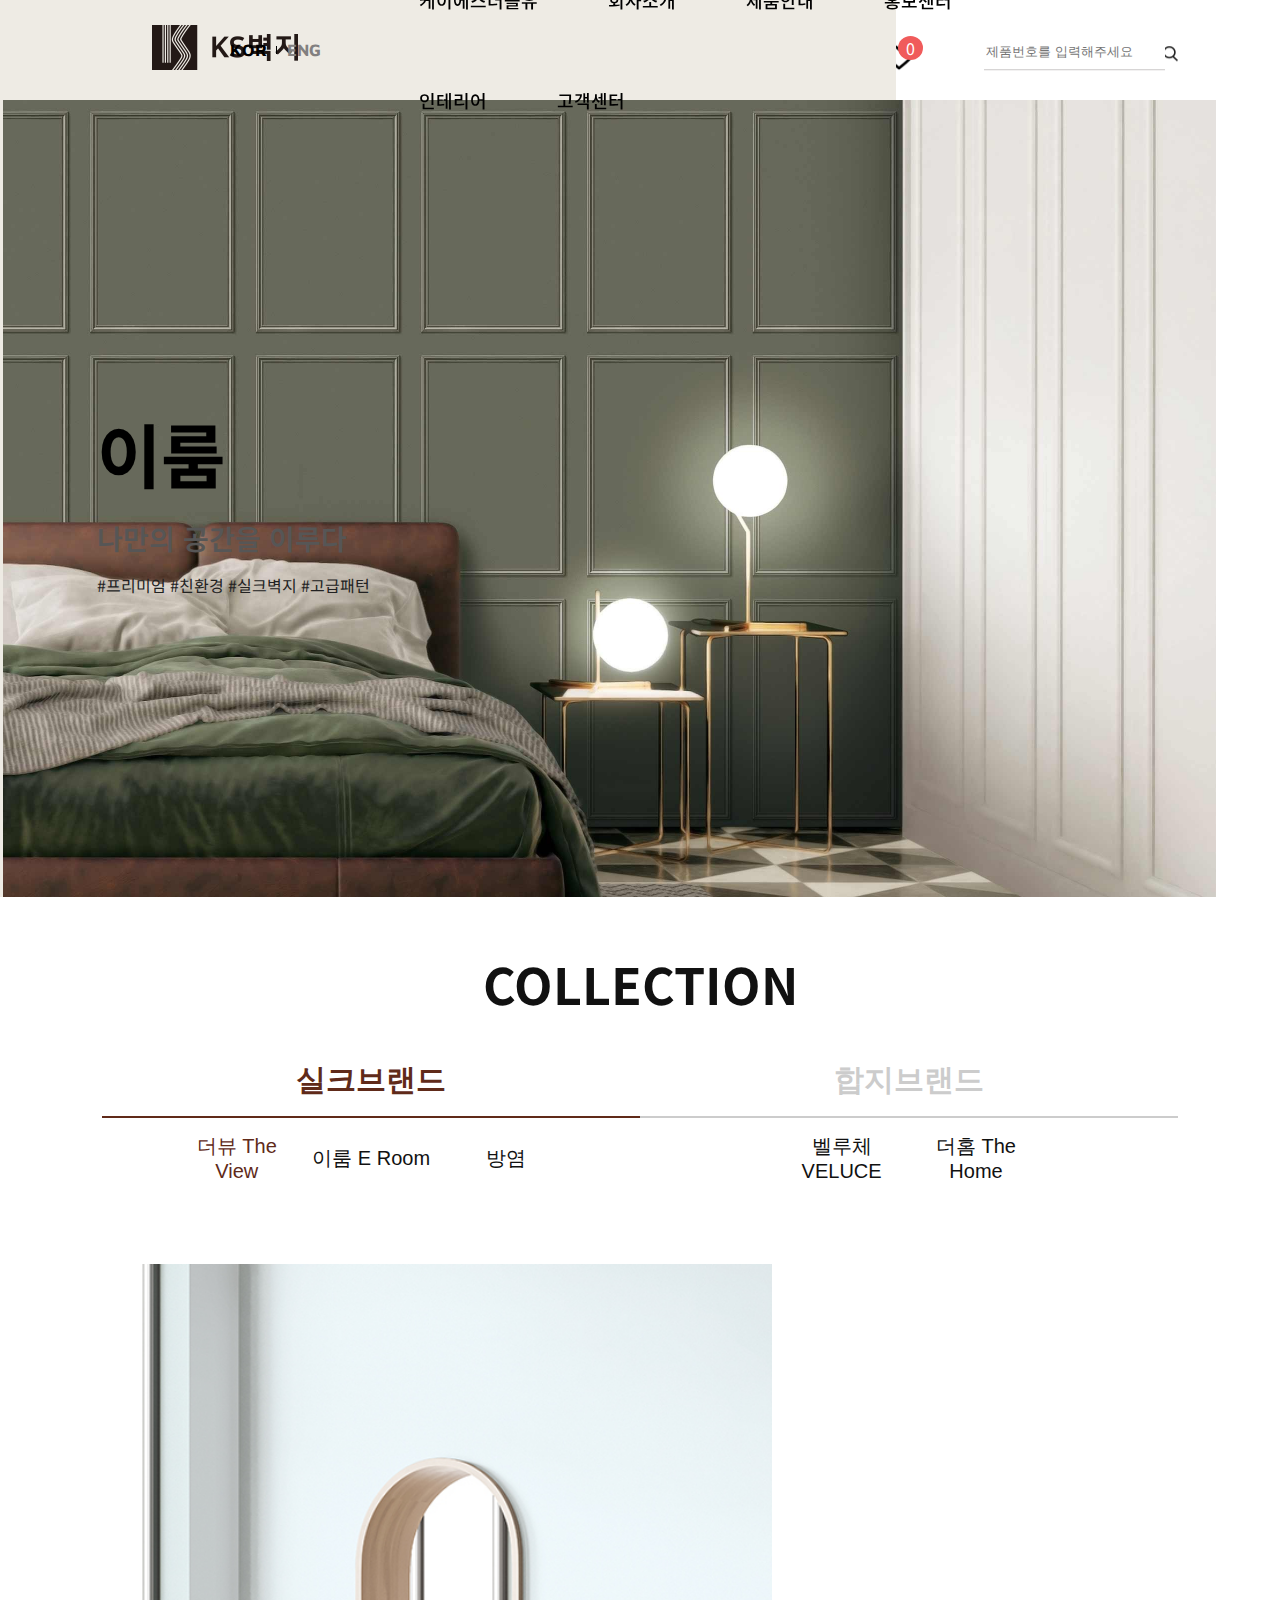
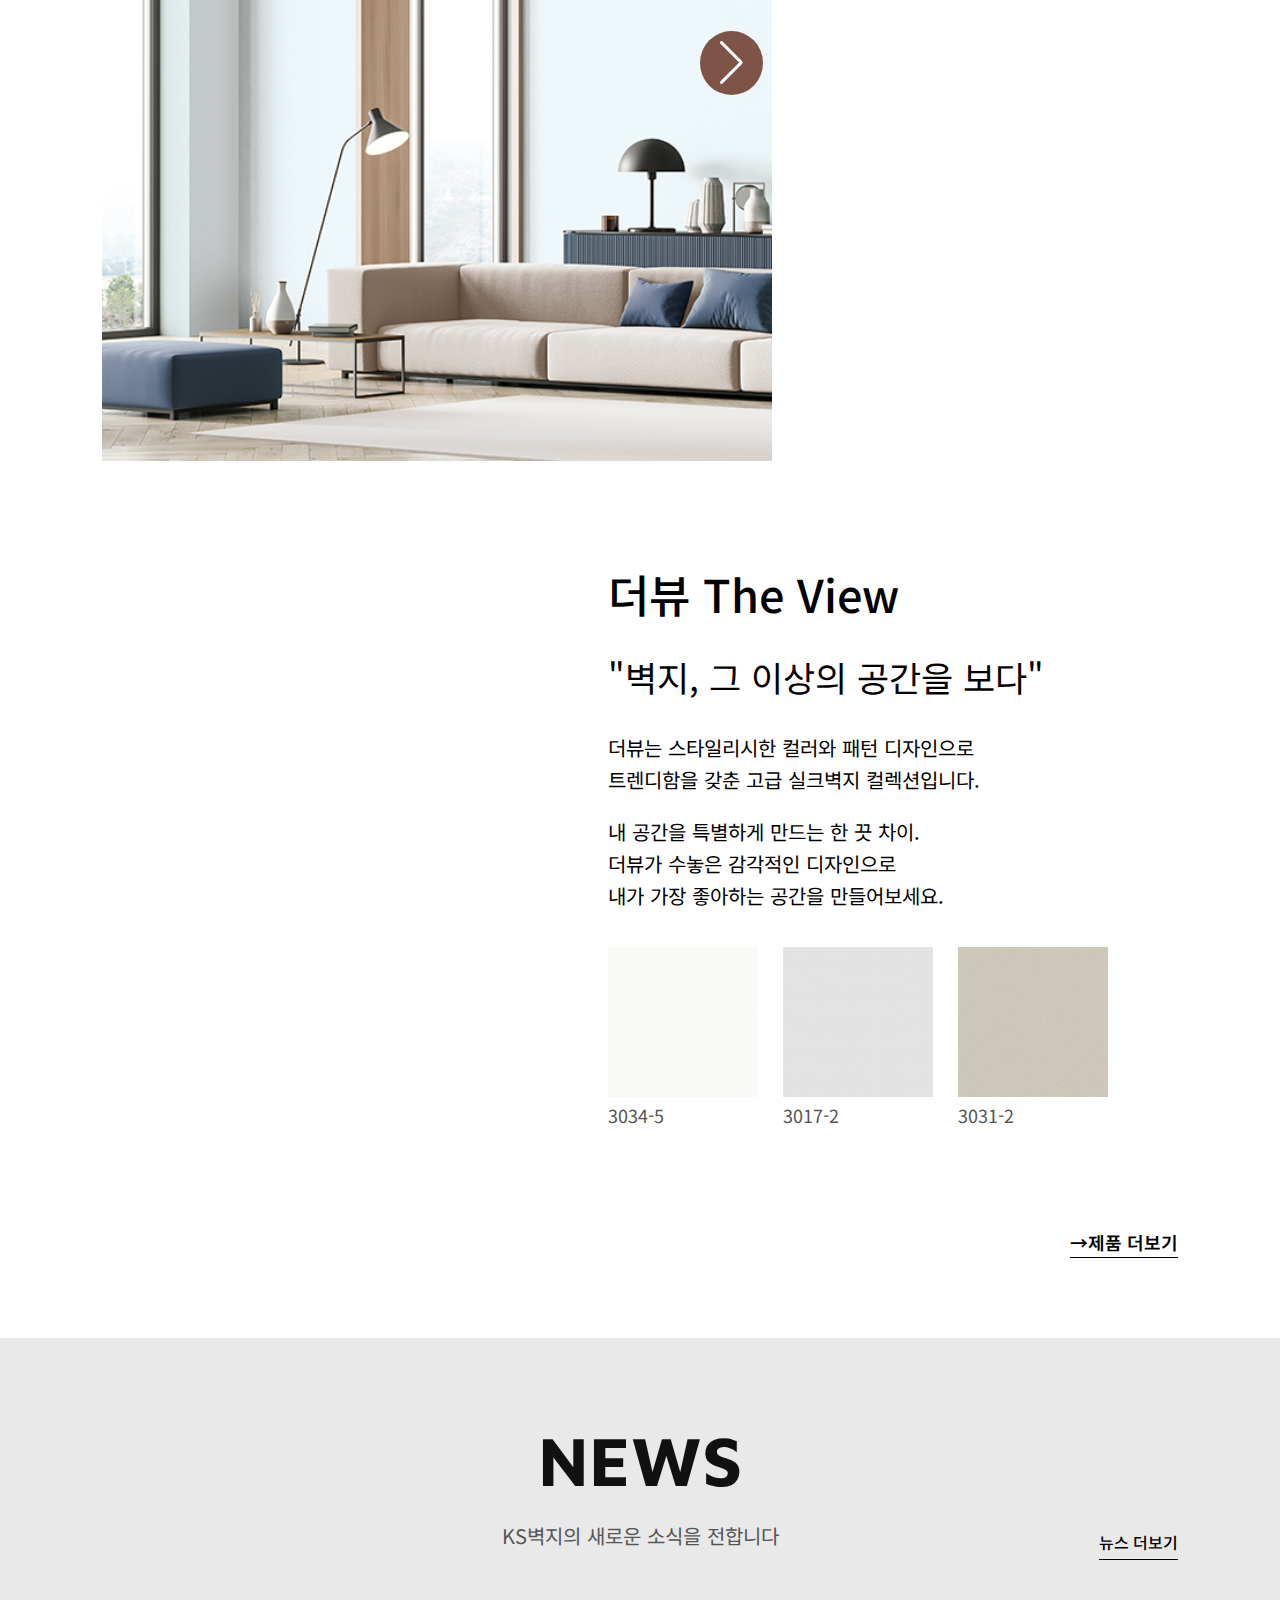
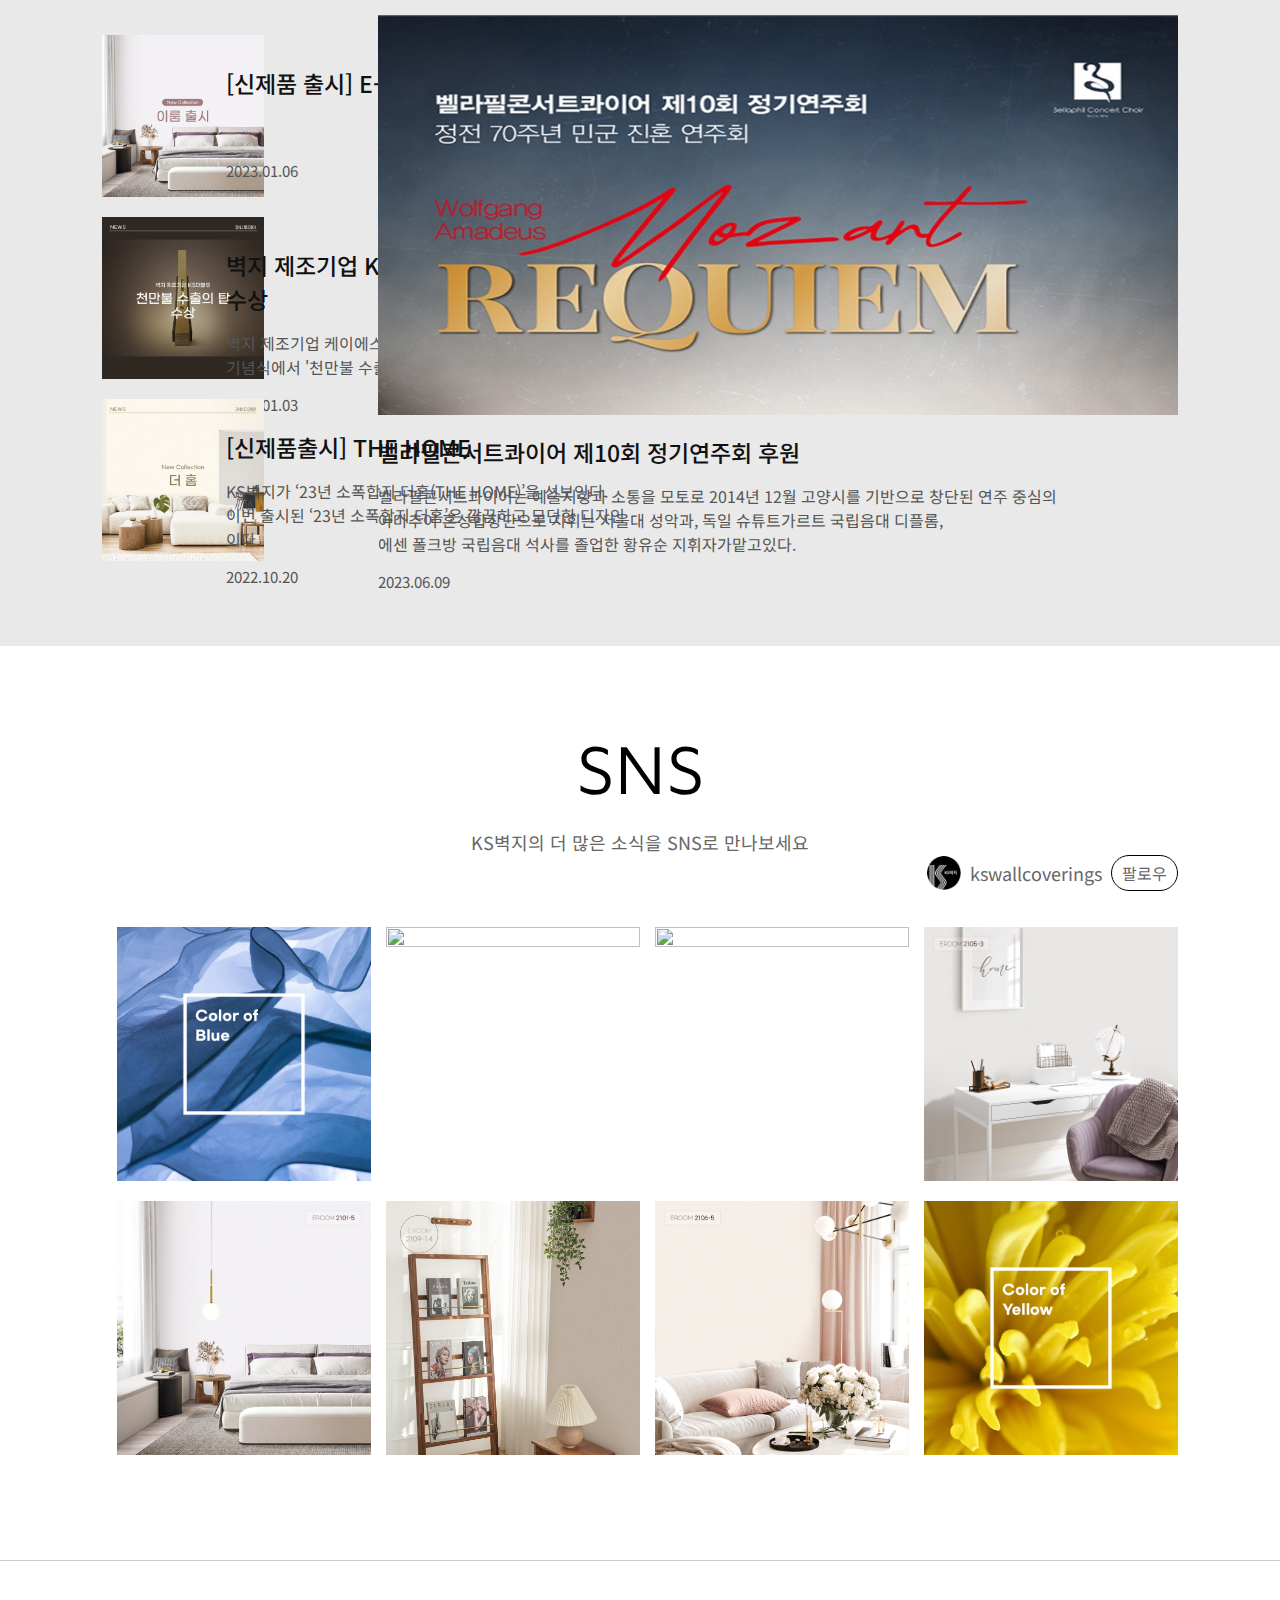
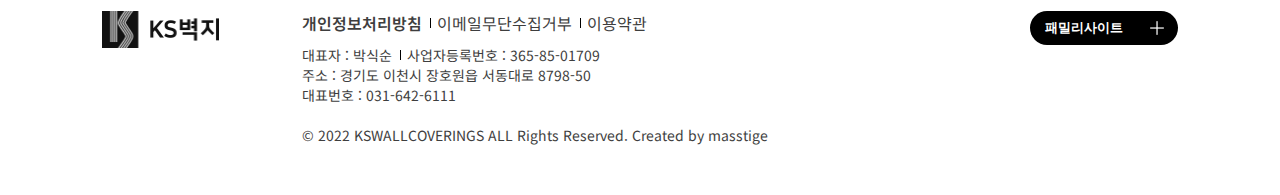
==== commit 8409fd1c: "Add files via upload" ====
--- a/index.html
+++ b/index.html
@@ -14,662 +14,661 @@
     <script src="js/jquery-ui.min.js"></script>
 </head>
 <body>
-    <header>
-        <div class="inner">
-            <h1 class="logo">
-                <a href="#"><span class="blind">KS벽지</span></a>
-            </h1>
-            <div class="lng">
-                <ul>
-                    <li><a href="#">KOR</a></li>
-                    <li><a href="#">ENG</a></li>
-                </ul>
-            </div>
-            <div class="mob">
-                <div class="mobile"><a href="#"><img src="img/hamburger.png" alt=""></a></div>
-                <div class="mobile-se"><a href="#"><img src="img/search(black)30x30.png" alt=""></a></div>
-                <div class="heart"><a href="#"><img src="img/heart.png" alt=""></a></div>
-            </div>
-            <div class="close">
-                <a href="#"><img src="img/close-black.png" alt=""></a>
-            </div>
-            <nav class="gnb">
-                <ul class="depth1">
-                    <li>
-                        <a href="#">케이에스더블유</a>
-                        <ul class="sub">
-                            <li><a href="#">계열사</a></li>
-                        </ul>
-                    </li>
-                    <li>
-                        <a href="#">회사소개</a>
-                        <ul class="sub">
-                            <li><a href="#">회사소개</a></li>
-                            <li><a href="#">CEO 인사말</a></li>
-                            <li><a href="#">LOGO 소개</a></li>
-                            <li><a href="#">채용정보</a></li>
-                            <li><a href="#">위치안내</a></li>
-                        </ul>
-                    </li>
-                    <li>
-                        <a href="#">제품안내</a>
-                        <ul class="sub">
-                            <li><a href="#">제품소개</a></li>
-                            <li><a href="#">실크브랜드</a></li>
-                            <li><a href="#">합지브랜드</a></li>
-                        </ul>
-                    </li>
-                    <li>
-                        <a href="#">홍보센터</a>
-                        <ul class="sub">
-                            <li><a href="#">인증 및 수상</a></li>
-                            <li><a href="#">뉴스 및 언론홍보</a></li>
-                            <li><a href="#">SNS</a></li>
-                            <li><a href="#">이벤트</a></li>
-                        </ul>
-                    </li>
-                    <li>
-                        <a href="#">인테리어</a>
-                        <ul class="sub">
-                            <li><a href="#">시공사례</a></li>
-                            <li><a href="#">인테리어 스타일링</a></li>
-                        </ul>
-                    </li>
-                    <li>
-                        <a href="#">고객센터</a>
-                        <ul class="sub">
-                            <li><a href="#">공지사항</a></li>
-                            <li><a href="#">디자인상담</a></li>
-                            <li><a href="#">1:1문의</a></li>
-                            <li><a href="#">대리점찾기</a></li>
-                        </ul>
-                    </li>
-                </ul>
-            </nav>
-            <div class="m-gnb">
-                <div class="top">
-                    <h1 class="sidelogo">
-                        <a href="#"><img src="img/logo.png" alt=""></a>
-                    </h1>
-                </div>
-                <div class="m-lng">
+    <div id="wrap">
+        <header>
+            <div class="inner">
+                <h1 class="logo">
+                    <a href="#"><span class="blind">KS벽지</span></a>
+                </h1>
+                <div class="lng">
                     <ul>
                         <li><a href="#">KOR</a></li>
                         <li><a href="#">ENG</a></li>
                     </ul>
                 </div>
-<!--                 <div class="m-wish">
-                    <button><img src="img/heart.png" alt=""></button>
-                    <span>0</span>
-                </div> -->
-                <div class="m-close">
-                    <img src="img/close-black.png" alt="">
-                </div>
-                <ul class="m-gnb-first">
-                    <li>
-                        <a href="#">케이에스더블유</a>
-                    </li>
-                    <li>
-                        <a href="#">회사소개</a>
-                        <ul class="m-sub">
-                            <li>
-                                <a href="#">회사소개</a>
-                                <ul class="m-sub02">
-                                    <li><a href="#">브랜드소개</a></li>
-                                    <li><a href="#">연혁</a></li>
+                <div class="mob">
+                    <div class="mobile"><a href="#"><img src="img/hamburger.png" alt=""></a></div>
+                    <div class="mobile-se"><a href="#"><img src="img/search(black)30x30.png" alt=""></a></div>
+                    <div class="heart"><a href="#"><img src="img/heart.png" alt=""></a></div>
+                </div>
+                <div class="close">
+                    <a href="#"><img src="img/close-black.png" alt=""></a>
+                </div>
+                <nav class="gnb">
+                    <ul class="depth1">
+                        <li>
+                            <a href="#">케이에스더블유</a>
+                            <ul class="sub">
+                                <li><a href="#">계열사</a></li>
+                            </ul>
+                        </li>
+                        <li>
+                            <a href="#">회사소개</a>
+                            <ul class="sub">
+                                <li><a href="#">회사소개</a></li>
+                                <li><a href="#">CEO 인사말</a></li>
+                                <li><a href="#">LOGO 소개</a></li>
+                                <li><a href="#">채용정보</a></li>
+                                <li><a href="#">위치안내</a></li>
+                            </ul>
+                        </li>
+                        <li>
+                            <a href="#">제품안내</a>
+                            <ul class="sub">
+                                <li><a href="#">제품소개</a></li>
+                                <li><a href="#">실크브랜드</a></li>
+                                <li><a href="#">합지브랜드</a></li>
+                            </ul>
+                        </li>
+                        <li>
+                            <a href="#">홍보센터</a>
+                            <ul class="sub">
+                                <li><a href="#">인증 및 수상</a></li>
+                                <li><a href="#">뉴스 및 언론홍보</a></li>
+                                <li><a href="#">SNS</a></li>
+                                <li><a href="#">이벤트</a></li>
+                            </ul>
+                        </li>
+                        <li>
+                            <a href="#">인테리어</a>
+                            <ul class="sub">
+                                <li><a href="#">시공사례</a></li>
+                                <li><a href="#">인테리어 스타일링</a></li>
+                            </ul>
+                        </li>
+                        <li>
+                            <a href="#">고객센터</a>
+                            <ul class="sub">
+                                <li><a href="#">공지사항</a></li>
+                                <li><a href="#">디자인상담</a></li>
+                                <li><a href="#">1:1문의</a></li>
+                                <li><a href="#">대리점찾기</a></li>
+                            </ul>
+                        </li>
+                    </ul>
+                </nav>
+                <div class="m-gnb">
+                    <div class="top">
+                        <h1 class="sidelogo">
+                            <a href="#"><img src="img/logo.png" alt=""></a>
+                        </h1>
+                    </div>
+                    <div class="m-lng">
+                        <ul>
+                            <li><a href="#">KOR</a></li>
+                            <li><a href="#">ENG</a></li>
+                        </ul>
+                    </div>
+                    <div class="m-wish">
+                        <button><img src="img/heart.png" alt=""></button>
+                        <span>0</span>
+                    </div>
+                    <div class="m-close">
+                        <img src="img/close-black.png" alt="">
+                    </div>
+                    <ul class="m-gnb-first">
+                        <li>
+                            <a href="#">케이에스더블유</a>
+                        </li>
+                        <li>
+                            <a href="#">회사소개</a>
+                            <ul class="m-sub">
+                                <li>
+                                    <a href="#">회사소개</a>
+                                    <ul class="m-sub02">
+                                        <li><a href="#">브랜드소개</a></li>
+                                        <li><a href="#">연혁</a></li>
+                                    </ul>
+                                </li>
+                                <li><a href="#">CEO 인사말</a></li>
+                                <li><a href="#">LOGO 소개</a></li>
+                                <li>
+                                    <a href="#">채용정보</a>
+                                    <ul class="m-sub02">
+                                        <li><a href="#">채용정보</a></li>
+                                        <li><a href="#">채용 1:1문의</a></li>
+                                    </ul>
+                                </li>
+                                <li><a href="#">위치안내</a></li>
+                            </ul>
+                        </li>
+                        <li>
+                            <a href="#">제품소개</a>
+                            <ul class="m-sub">
+                                <li><a href="#">제품소개</a></li>
+                                <li><a href="#">실크 브랜드</a></li>
+                                <li><a href="#">합지 브랜드</a></li>
+                            </ul>
+                        </li>
+                        <li>
+                            <a href="#">홍보센터</a>
+                            <ul class="m-sub">
+                                <li><a href="#">인증 및 수상</a></li>
+                                <li><a href="#">뉴스 및 언론홍보</a></li>
+                                <li><a href="#">SNS</a></li>
+                                <li><a href="#">이벤트</a></li>
+                            </ul>
+                        </li>
+                        <li>
+                            <a href="#">인테리어</a>
+                            <ul class="m-sub">
+                                <li><a href="#">시공사례</a></li>
+                                <li><a href="#">인테리어 스타일링</a></li>
+                            </ul>
+                        </li>
+                        <li>
+                            <a href="#">고객센터</a>
+                            <ul class="m-sub">
+                                <li><a href="#">공지사항</a></li>
+                                <li><a href="#">디자인상담</a></li>
+                                <li><a href="#">1:1문의</a></li>
+                                <li><a href="#">대리점 찾기</a></li>
+                            </ul>
+                        </li>
+                    </ul>
+                </div>
+                <div class="util">
+                    <form>
+                        <input type="text" class="search" placeholder="제품번호를 입력해주세요">
+                        <img src="img/search(black)30x30.png" alt="">
+                    </form>
+                    <div class="wish">
+                        <button><img src="img/heart.png" alt=""></button>
+                        <span>0</span>
+                    </div>
+                </div>
+                <div class="bg"></div>
+                <dib class="m-bg"></dib>
+            </div>
+        </header>
+        <!-- //header -->
+        <div class="bgGnb"></div>
+            <div class="sw">
+                <div class="swiper mySwiper">
+                    <div class="swiper-wrapper">
+                        <div class="swiper-slide">
+                            <div class="sw-text">
+                                <h2 class="title">이룸</h2>
+                                <span>나만의 공간을 이루다</span>
+                                <p class="tag">#프리미엄 #친환경 #실크벽지 #고급패턴</p>
+                            </div>
+                        </div>
+                        <div class="swiper-slide">
+                            <div class="sw-text">
+                                <h2 class="title">더뷰</h2>
+                                <span>벽지, 그 이상의<br>공간을 보여주다</span>
+                                <p class="tag">#프리미엄 #친환경 #실크벽지 #감각적인 디자인</p>
+                            </div>
+                        </div>
+                        <div class="swiper-slide">
+                            <div class="sw-text">
+                                <h2 class="title">벨루체</h2>
+                                <span>당신이 꿈꾸는<br>라이프스타일이 담긴 공간</span>
+                                <p class="tag">#친환경 #합지벽지 #모던디자인 #심플한컬러</p>
+                            </div>
+                        </div>
+                        <div class="swiper-slide">
+                            <div class="sw-text">
+                                <h2 class="title">더홈</h2>
+                                <span>우리집에 꼭 맞는 스타일링</span>
+                                <p class="tag">#소폭합지 #합리적가격 #깔끔한디자인</p>
+                            </div>
+                        </div>
+                    </div>
+                </div>
+            </div>
+            <!-- //swiper -->
+            <section id="main01">
+                <h2 class="title02">COLLECTION</h2>
+                <div class="tab_group clear">
+                    <nav class="tab">
+                        <ul class="tab_nav">
+                            <li class="on">
+                                <button>실크브랜드</button>
+                                <ul class="tab_nav">
+                                    <li class="on"><button>더뷰 The View</button></li>
+                                    <li><button>이룸 E Room</button></li>
+                                    <li><button>방염</button></li>
                                 </ul>
                             </li>
-                            <li><a href="#">CEO 인사말</a></li>
-                            <li><a href="#">LOGO 소개</a></li>
                             <li>
-                                <a href="#">채용정보</a>
-                                <ul class="m-sub02">
-                                    <li><a href="#">채용정보</a></li>
-                                    <li><a href="#">채용 1:1문의</a></li>
+                                <button>합지브랜드</button>
+                                <ul class="tab_nav">
+                                    <li><button>벨루체 VELUCE</button></li>
+                                    <li><button>더홈 The Home</button></li>
                                 </ul>
                             </li>
-                            <li><a href="#">위치안내</a></li>
                         </ul>
-                    </li>
-                    <li>
-                        <a href="#">제품소개</a>
-                        <ul class="m-sub">
-                            <li><a href="#">제품소개</a></li>
-                            <li><a href="#">실크 브랜드</a></li>
-                            <li><a href="#">합지 브랜드</a></li>
+                    </nav>
+        
+                    <div class="tab_content clear on">
+                        <div class="on">
+                            <div class="left">
+                                <div class="swiper youSwiper">
+                                    <div class="swiper-wrapper">
+                                      <div class="swiper-slide"></div>
+                                      <div class="swiper-slide"></div>
+                                      <div class="swiper-slide"></div>
+                                      <div class="swiper-slide"></div>
+                                      <div class="swiper-slide"></div>
+                                      <div class="swiper-slide"></div>
+                                    </div>
+                                    <div class="swiper-button-next"></div>
+                                  </div>
+                            </div>
+                            <div class="right">
+                                <h2>더뷰 The View</h2>
+                                <h3>"벽지, 그 이상의 공간을 보다"</h3>
+                                <p class="one">더뷰는 스타일리시한 컬러와 패턴 디자인으로<br>트렌디함을 갖춘 고급 실크벽지 컬렉션입니다.</p>
+                                <p class="two">내 공간을 특별하게 만드는 한 끗 차이.<br>
+                                    더뷰가 수놓은 감각적인 디자인으로<br>
+                                    내가 가장 좋아하는 공간을 만들어보세요.
+                                </p>
+                                <ul>
+                                    <li>
+                                        <a href="#">
+                                            <img src="img/the01.jpg" alt="">
+                                            <span>3034-5</span>
+                                        </a>
+                                    </li>
+                                    <li>
+                                        <a href="#">
+                                            <img src="img/the02.jpg" alt="">
+                                            <span>3017-2</span>
+                                        </a>
+                                    </li>
+                                    <li>
+                                        <a href="#">
+                                            <img src="img/the03.jpg" alt="">
+                                            <span>3031-2</span>
+                                        </a>
+                                    </li>
+                                </ul>
+                                <p class="more"><a href="#">→제품 더보기</a></p>
+                            </div>
+                        </div>
+                        <div>
+                            <div class="left">
+                                <div class="swiper roomSwiper">
+                                    <div class="swiper-wrapper">
+                                      <div class="swiper-slide"></div>
+                                      <div class="swiper-slide"></div>
+                                      <div class="swiper-slide"></div>
+                                      <div class="swiper-slide"></div>
+                                      <div class="swiper-slide"></div>
+                                      <div class="swiper-slide"></div>
+                                    </div>
+                                    <div class="swiper-button-next"></div>
+                                </div>
+                            </div>
+                            <div class="right">
+                                <h2>이룸 E Room</h2>
+                                <h3>"나만의 공간을 이루다"</h3>
+                                <p class="one">이룸은 다양한 소재감과 세련된 컬러를 활용해,<br>풍성한 디자인과 고급스러운 컬러의 프리미엄 실크 벽지 컬렉션입니다.</p>
+                                <p class="two">이룸으로 탄생하는 고급스러운 무드.<br>
+                                    프리미엄 벽지의 우아한 멋스러움으로<br>
+                                    한결 더 특별해진 당신만의 공간을 이뤄 나가세요.
+                                </p>
+                                <ul>
+                                    <li>
+                                        <a href="#">
+                                            <img src="img/vel1.jpg" alt="">
+                                            <span>93413-14</span>
+                                        </a>
+                                    </li>
+                                    <li>
+                                        <a href="#">
+                                            <img src="img/vel2.jpg" alt="">
+                                            <span>93438-5</span>
+                                        </a>
+                                    </li>
+                                    <li>
+                                        <a href="#">
+                                            <img src="img/vel3.jpg" alt="">
+                                            <span>93439-3</span>
+                                        </a>
+                                    </li>
+                                </ul>
+                                <p class="more"><a href="#">→제품 더보기</a></p>
+                            </div>
+                        </div>
+                        <div>
+                            <div class="left">
+                                <div class="swiper bangSwiper">
+                                    <div class="swiper-wrapper">
+                                    <div class="swiper-slide"></div>
+                                    <div class="swiper-slide"></div>
+                                    <div class="swiper-slide"></div>
+                                    <div class="swiper-slide"></div>
+                                    <div class="swiper-slide"></div>
+                                    </div>
+                                    <div class="swiper-button-next"></div>
+                                </div>
+                            </div>
+                            <div class="right">
+                                <h2>방염</h2>
+                                <h3>"안전을 가장 먼저 생각한 친환경 방염벽지"</h3>
+                                <p class="one">방염 벽지는 뛰어난 안정성은 물론, 친환경 품질인증으로 건강까지 세심하게<br>
+                                    배려한 실크 벽지 컬렉션입니다.
+                                    </p>
+                                <p class="two">국가 안전기준 제품으로 인증된 친환경 방염 벽지.<br>
+                                    기능을 겸비한 트랜디한 컬러의 제품으로<br>
+                                    당신에게 안전하고 아름다운 공간을 선사합니다.
+                                </p>
+                                <ul>
+                                    <li>
+                                        <a href="#">
+                                            <img src="img/bang1.jpg" alt="">
+                                            <span>93413-14</span>
+                                        </a>
+                                    </li>
+                                    <li>
+                                        <a href="#">
+                                            <img src="img/bang2.jpg" alt="">
+                                            <span>93438-5</span>
+                                        </a>
+                                    </li>
+                                    <li>
+                                        <a href="#">
+                                            <img src="img/bang3.jpg" alt="">
+                                            <span>93439-3</span>
+                                        </a>
+                                    </li>
+                                </ul>
+                                <p class="more"><a href="#">→제품 더보기</a></p>
+                            </div>
+                        </div>
+                    </div>
+                    <div class="tab_content clear">
+                        <div class="on">
+                             <div class="left">
+                                <div class="swiper velSwiper">
+                                    <div class="swiper-wrapper">
+                                    <div class="swiper-slide"></div>
+                                    <div class="swiper-slide"></div>
+                                    <div class="swiper-slide"></div>
+                                    <div class="swiper-slide"></div>
+                                    <div class="swiper-slide"></div>
+                                    <div class="swiper-slide"></div>
+                                    </div>
+                                    <div class="swiper-button-next"></div>
+                                </div>
+                            </div>
+                            <div class="right">
+                                <h2>벨루체 VELUCE</h2>
+                                <h3>"나만의 라이프 스타일이 담긴 공간"</h3>
+                                <p class="one">벨루체는 깔끔한 컬러와 모던한 디자인, 풍부한 텍스쳐감까지 겸비한 친환경<br> 합지벽지 컬렉션입니다.</p>
+                                <p class="two">벨루체가 제안하는 합리적인 라이프스타일.<br>
+                                    편안한 내추럴부터 세련된 모던함까지<br>
+                                    벨루체만의 은은하고 따뜻한 감성을 느껴보세요.<br>
+                                </p>
+                                <ul>
+                                    <li>
+                                        <a href="#">
+                                            <img src="img/vel1.jpg" alt="">
+                                            <span>93413-14</span>
+                                        </a>
+                                    </li>
+                                    <li>
+                                        <a href="#">
+                                            <img src="img/vel2.jpg" alt="">
+                                            <span>93438-5</span>
+                                        </a>
+                                    </li>
+                                    <li>
+                                        <a href="#">
+                                            <img src="img/vel3.jpg" alt="">
+                                            <span>93439-3</span>
+                                        </a>
+                                    </li>
+                                </ul>
+                                <p class="more"><a href="#">→제품 더보기</a></p>
+                            </div>
+                        </div>
+                        <div>
+                            <div class="left">
+                                <div class="swiper homeSwiper">
+                                    <div class="swiper-wrapper">
+                                    <div class="swiper-slide"></div>
+                                    <div class="swiper-slide"></div>
+                                    <div class="swiper-slide"></div>
+                                    <div class="swiper-slide"></div>
+                                    <div class="swiper-slide"></div>
+                                    <div class="swiper-slide"></div>
+                                    </div>
+                                    <div class="swiper-button-next"></div>
+                                </div>
+                            </div>
+                            <div class="right">
+                                <h2>더홈 The Home</h2>
+                                <p class="one">더홈은 어떠한 공간이던 화사하게 밝혀주는 컬러와 디자인의 소폭 합지벽지<br> 컬렉션입니다.</p>
+                                <p class="one">방염 벽지는 뛰어난 안정성은 물론, 친환경 품질인증으로 건강까지 세심하게<br>
+                                    배려한 실크 벽지 컬렉션입니다.
+                                    </p>
+                                <p class="two">더홈과 함께 완성하는 나만의 인테리어.<br>
+                                    생기를 불어넣는 산뜻한 디자인으로<br>
+                                    당신의 일상이 더욱 특별해지는 공간을 만들어보세요.<br>
+                                </p>
+                                <ul>
+                                    <li>
+                                        <a href="#">
+                                            <img src="img/home1.jpg" alt="">
+                                            <span>5401-5</span>
+                                        </a>
+                                    </li>
+                                    <li>
+                                        <a href="#">
+                                            <img src="img/home2.jpg" alt="">
+                                            <span>5408-1</span>
+                                        </a>
+                                    </li>
+                                    <li>
+                                        <a href="#">
+                                            <img src="img/home3.jpg" alt="">
+                                            <span>5406-4</span>
+                                        </a>
+                                    </li>
+                                </ul>
+                                <p class="more"><a href="#">→제품 더보기</a></p>
+                            </div>
+                        </div>
+                    </div>
+                </div>
+            </section>
+            <!-- //main01 -->
+            <section id="main02">
+                <div class="main2">
+                    <div class="title">
+                        <h2>NEWS</h2>
+                        <p>KS벽지의 새로운 소식을 전합니다</p>
+                        <a href="#"><span>뉴스 더보기</span></a>
+                    </div>
+                    <div class="left-news">
+                        <div class="box1">
+                            <a href="#">
+                                <img src="img/news01.jpg" alt="">
+                                <div class="box1-text">
+                                    <p class="title">[신제품 출시] E-ROOM</p>
+                                    <p class="text"></p>
+                                    <span class="date">2023.01.06</span>
+                                </div>
+                            </a>
+                        </div>
+                        <div class="box2">
+                            <a href="#">
+                                <img src="img/news02.jpg" alt="">
+                                <div class="box1-text">
+                                    <p class="title">벽지 제조기업 KS더블유, 천만불 수출의 탑 수상</p>
+                                    <p class="text">벽지 제조기업 케이에스더블유(KS더블유)는 제 59회 무역의날<br> 기념식에서 '천만불 수출의 탑' 을 수상했다고 5일 밝혔다.</p>
+                                    <span class="date">2023.01.03</span>
+                                </div>
+                            </a>
+                        </div>
+                        <div class="box3">
+                            <a href="#">
+                                <img src="img/news03.jpg" alt="">
+                                <div class="box1-text">
+                                    <p class="title">[신제품출시] THE HOME</p>
+                                    <p class="text">KS벽지가 ‘23년 소폭합지 더홈(THE HOME)’을 선보인다.<br>
+                                        이번 출시된 ‘23년 소폭합지 더홈’은 깔끔하고 모던한 디자인이다.</p>
+                                    <span class="date">2022.10.20</span>
+                                </div>
+                            </a>
+                        </div>
+                    </div>
+                    <div class="right-news">
+                        <img src="img/news04-1.jpg" alt="">
+                        <div class="box1-text">
+                            <p class="title">벨라필콘서트콰이어 제10회 정기연주회 후원</p>
+                            <p class="text">벨라필콘서트콰이어는 예술지향과 소통을 모토로 2014년 12월 고양시를 기반으로 창단된 연주 중심의<br>아마추어 혼성합창단으로 지휘는 서울대 성악과, 독일 슈튜트가르트 국립음대 디플롬, <br> 에센 폴크방 국립음대 석사를 졸업한 황유순 지휘자가맡고있다.</p>
+                            <span class="date">2023.06.09</span>
+                        </div>
+                    </div>
+                </div>
+            </section>
+            <!-- //main02 -->
+            <section id="main03">
+                <div class="sns">
+                    <div class="title">
+                        <h2>SNS</h2>
+                        <p>KS벽지의 더 많은 소식을 SNS로 만나보세요</p>
+                        <div class="side">
+                            <img src="img/sns-icon.jpg" alt="">
+                            <p class="side">kswallcoverings<span><a href="#">팔로우</a></span></p>
+                        </div>
+                    </div>
+                </div>
+                <div class="room">
+                    <ul>
+                        <li>
+                            <a href="#">
+                                <img src="img/sns01.jpg" alt="">
+                                <div class="text">
+                                    <div class="stext">
+                                        <p>[COLOR OF BLUE]</p>
+                                        <span>여름의 컬러, 블루인테리어</span>
+                                    </div>
+                                </div>
+                            </a>
+                        </li>
+                        <li>
+                            <a href="#">
+                                <img src="img/sns02.jpg" alt="">
+                                <div class="text">
+                                    <div class="stext">
+                                        <span>[E-ROOM] Cane Weaving</span>
+                                    </div>
+                                </div>
+                            </a>
+                        </li>
+                        <li>
+                            <a href="#">
+                                <img src="img/sns04.jpg" alt="">
+                                <div class="text">
+                                    <div class="stext">
+                                        <span>[E-ROOM] 2095</span>
+                                    </div>
+                                </div>
+                            </a>
+                        </li>
+                        <li>
+                            <a href="#">
+                                <img src="img/sns03.jpg" alt="">
+                                <div class="text">
+                                    <div class="stext">
+                                        <span>[E-ROOM] 2105</span>
+                                    </div>
+                                </div>
+                            </a>
+                        </li>
+                        <li>
+                            <a href="#">
+                                <img src="img/sns05.jpg" alt="">
+                                <div class="text">
+                                    <div class="stext">
+                                        <span>[E-ROOM] 2101-5</span>
+                                    </div>
+                                </div>
+                            </a>
+                        </li>
+                        <li>
+                            <a href="#">
+                                <img src="img/sns06.jpg" alt="">
+                                <div class="text">
+                                    <div class="stext">
+                                        <span>[E-ROOM] 2109-1,4</span>
+                                    </div>
+                                </div>
+                            </a>
+                        </li>
+                        <li>
+                            <a href="#">
+                                <img src="img/sns08.jpg" alt="">
+                                <div class="text">
+                                    <div class="stext">
+                                        <span>[E-ROOM] 2106-5,7</span>
+                                    </div>
+                                </div>
+                            </a>
+                        </li>
+                        <li>
+                            <a href="#">
+                                <img src="img/sns07.jpg" alt="">
+                                <div class="text">
+                                    <div class="stext">
+                                        <p>[COLOR OF YELLOW]</p>
+                                        <span>봄의 컬러, 옐로인테리어</span>
+                                    </div>
+                                </div>
+                            </a>
+                        </li>
+                    </ul>
+                </div>
+            </section>
+            <!-- //main03 -->
+            <footer>
+                <div class="footlogo">
+                    <img src="img/logo-footer.png" alt="">
+                </div>
+                <div class="text">
+                    <div class="foot01">
+                        <ul>
+                            <li><a href="#">개인정보처리방침</a></li>
+                            <li><a href="#">이메일무단수집거부</a></li>
+                            <li><a href="#">이용약관</a></li>
                         </ul>
-                    </li>
-                    <li>
-                        <a href="#">홍보센터</a>
-                        <ul class="m-sub">
-                            <li><a href="#">인증 및 수상</a></li>
-                            <li><a href="#">뉴스 및 언론홍보</a></li>
-                            <li><a href="#">SNS</a></li>
-                            <li><a href="#">이벤트</a></li>
-                        </ul>
-                    </li>
-                    <li>
-                        <a href="#">인테리어</a>
-                        <ul class="m-sub">
-                            <li><a href="#">시공사례</a></li>
-                            <li><a href="#">인테리어 스타일링</a></li>
-                        </ul>
-                    </li>
-                    <li>
-                        <a href="#">고객센터</a>
-                        <ul class="m-sub">
-                            <li><a href="#">공지사항</a></li>
-                            <li><a href="#">디자인상담</a></li>
-                            <li><a href="#">1:1문의</a></li>
-                            <li><a href="#">대리점 찾기</a></li>
-                        </ul>
-                    </li>
-                </ul>
-            </div>
-            <div class="util">
-                <form>
-                    <input type="text" class="search" placeholder="제품번호를 입력해주세요">
-                    <img src="img/search(black)30x30.png" alt="">
-                </form>
-                <div class="wish">
-                    <button><img src="img/heart.png" alt=""></button>
-                    <span>0</span>
-                </div>
-            </div>
-            <div class="bg"></div>
-            <dib class="m-bg"></dib>
-        </div>
-    </header>
-    <!-- //header -->
-    <div class="bgGnb"></div>
-        <div class="sw">
-            <div class="swiper mySwiper">
-                <div class="swiper-wrapper">
-                    <div class="swiper-slide">
-                        <div class="sw-text">
-                            <h2 class="title">이룸</h2>
-                            <span>나만의 공간을 이루다</span>
-                            <p class="tag">#프리미엄 #친환경 #실크벽지 #고급패턴</p>
-                        </div>
-                    </div>
-                    <div class="swiper-slide">
-                        <div class="sw-text">
-                            <h2 class="title">더뷰</h2>
-                            <span>벽지, 그 이상의<br>공간을 보여주다</span>
-                            <p class="tag">#프리미엄 #친환경 #실크벽지 #감각적인 디자인</p>
-                        </div>
-                    </div>
-                    <div class="swiper-slide">
-                        <div class="sw-text">
-                            <h2 class="title">벨루체</h2>
-                            <span>당신이 꿈꾸는<br>라이프스타일이 담긴 공간</span>
-                            <p class="tag">#친환경 #합지벽지 #모던디자인 #심플한컬러</p>
-                        </div>
-                    </div>
-                    <div class="swiper-slide">
-                        <div class="sw-text">
-                            <h2 class="title">더홈</h2>
-                            <span>우리집에 꼭 맞는 스타일링</span>
-                            <p class="tag">#소폭합지 #합리적가격 #깔끔한디자인</p>
-                        </div>
-                    </div>
-                </div>
-            </div>
-        </div>
-        <!-- //swiper -->
-        <section id="main01">
-            <h2 class="title02">COLLECTION</h2>
-            <div class="tab_group clear">
-                <nav class="tab">
-                    <ul class="tab_nav">
-                        <li class="on">
-                            <button>실크브랜드</button>
-                            <ul class="tab_nav">
-                                <li class="on"><button>더뷰 The View</button></li>
-                                <li><button>이룸 E Room</button></li>
-                                <li><button>방염</button></li>
-                            </ul>
-                        </li>
-                        <li>
-                            <button>합지브랜드</button>
-                            <ul class="tab_nav">
-                                <li><button>벨루체 VELUCE</button></li>
-                                <li><button>더홈 The Home</button></li>
-                            </ul>
-                        </li>
-                    </ul>
-                </nav>
-    
-                <div class="tab_content clear on">
-                    <div class="on">
-                        <div class="left">
-                            <div class="swiper youSwiper">
-                                <div class="swiper-wrapper">
-                                  <div class="swiper-slide"></div>
-                                  <div class="swiper-slide"></div>
-                                  <div class="swiper-slide"></div>
-                                  <div class="swiper-slide"></div>
-                                  <div class="swiper-slide"></div>
-                                  <div class="swiper-slide"></div>
-                                </div>
-                                <div class="swiper-button-next"></div>
-                              </div>
-                        </div>
-                        <div class="right">
-                            <h2>더뷰 The View</h2>
-                            <h3>"벽지, 그 이상의 공간을 보다"</h3>
-                            <p class="one">더뷰는 스타일리시한 컬러와 패턴 디자인으로<br>트렌디함을 갖춘 고급 실크벽지 컬렉션입니다.</p>
-                            <p class="two">내 공간을 특별하게 만드는 한 끗 차이.<br>
-                                더뷰가 수놓은 감각적인 디자인으로<br>
-                                내가 가장 좋아하는 공간을 만들어보세요.
+                    </div>
+                    <div class="foot02">
+                        <p>대표자 : 박식순 <span>사업자등록번호 : 365-85-01709</span></p>
+                        <address>주소 : 경기도 이천시 장호원읍 서동대로 8798-50</address>
+                        <p>대표번호 : 031-642-6111</p>
+                        <p class="copy">&copy; 2022 KSWALLCOVERINGS ALL Rights Reserved. Created by masstige</p>
+                    </div>
+                    <div class="foot03">
+                        <div class="fa">
+                            <button>패밀리사이트</button>
+                            <img class="plu" src="img/plus.png" alt="">
+                            <img class="mai" src="img/minus.png" alt="">
+                        </div>
+                        <div class="modal clear">
+                            <h3>패밀리사이트</h3>
+                            <button><img src="img/cle.png" alt=""></button>
+                            <p>KS벽지 패밀리 사이트를 소개합니다.<br>
+                                아래계열사를 선택하시면 해당 홈페이지로 이동합니다.
                             </p>
                             <ul>
-                                <li>
-                                    <a href="#">
-                                        <img src="img/the01.jpg" alt="">
-                                        <span>3034-5</span>
-                                    </a>
-                                </li>
-                                <li>
-                                    <a href="#">
-                                        <img src="img/the02.jpg" alt="">
-                                        <span>3017-2</span>
-                                    </a>
-                                </li>
-                                <li>
-                                    <a href="#">
-                                        <img src="img/the03.jpg" alt="">
-                                        <span>3031-2</span>
-                                    </a>
-                                </li>
-                            </ul>
-                            <p class="more"><a href="#">→제품 더보기</a></p>
-                        </div>
-                    </div>
-                    <div>
-                        <div class="left">
-                            <div class="swiper roomSwiper">
-                                <div class="swiper-wrapper">
-                                  <div class="swiper-slide"></div>
-                                  <div class="swiper-slide"></div>
-                                  <div class="swiper-slide"></div>
-                                  <div class="swiper-slide"></div>
-                                  <div class="swiper-slide"></div>
-                                  <div class="swiper-slide"></div>
-                                </div>
-                                <div class="swiper-button-next"></div>
-                            </div>
-                        </div>
-                        <div class="right">
-                            <h2>이룸 E Room</h2>
-                            <h3>"나만의 공간을 이루다"</h3>
-                            <p class="one">이룸은 다양한 소재감과 세련된 컬러를 활용해,<br>풍성한 디자인과 고급스러운 컬러의 프리미엄 실크 벽지 컬렉션입니다.</p>
-                            <p class="two">이룸으로 탄생하는 고급스러운 무드.<br>
-                                프리미엄 벽지의 우아한 멋스러움으로<br>
-                                한결 더 특별해진 당신만의 공간을 이뤄 나가세요.
-                            </p>
-                            <ul>
-                                <li>
-                                    <a href="#">
-                                        <img src="img/vel1.jpg" alt="">
-                                        <span>93413-14</span>
-                                    </a>
-                                </li>
-                                <li>
-                                    <a href="#">
-                                        <img src="img/vel2.jpg" alt="">
-                                        <span>93438-5</span>
-                                    </a>
-                                </li>
-                                <li>
-                                    <a href="#">
-                                        <img src="img/vel3.jpg" alt="">
-                                        <span>93439-3</span>
-                                    </a>
-                                </li>
-                            </ul>
-                            <p class="more"><a href="#">→제품 더보기</a></p>
-                        </div>
-                    </div>
-                    <div>
-                        <div class="left">
-                            <div class="swiper bangSwiper">
-                                <div class="swiper-wrapper">
-                                <div class="swiper-slide"></div>
-                                <div class="swiper-slide"></div>
-                                <div class="swiper-slide"></div>
-                                <div class="swiper-slide"></div>
-                                <div class="swiper-slide"></div>
-                                </div>
-                                <div class="swiper-button-next"></div>
-                            </div>
-                        </div>
-                        <div class="right">
-                            <h2>방염</h2>
-                            <h3>"안전을 가장 먼저 생각한 친환경 방염벽지"</h3>
-                            <p class="one">방염 벽지는 뛰어난 안정성은 물론, 친환경 품질인증으로 건강까지 세심하게<br>
-                                배려한 실크 벽지 컬렉션입니다.
-                                </p>
-                            <p class="two">국가 안전기준 제품으로 인증된 친환경 방염 벽지.<br>
-                                기능을 겸비한 트랜디한 컬러의 제품으로<br>
-                                당신에게 안전하고 아름다운 공간을 선사합니다.
-                            </p>
-                            <ul>
-                                <li>
-                                    <a href="#">
-                                        <img src="img/bang1.jpg" alt="">
-                                        <span>93413-14</span>
-                                    </a>
-                                </li>
-                                <li>
-                                    <a href="#">
-                                        <img src="img/bang2.jpg" alt="">
-                                        <span>93438-5</span>
-                                    </a>
-                                </li>
-                                <li>
-                                    <a href="#">
-                                        <img src="img/bang3.jpg" alt="">
-                                        <span>93439-3</span>
-                                    </a>
-                                </li>
-                            </ul>
-                            <p class="more"><a href="#">→제품 더보기</a></p>
-                        </div>
-                    </div>
-                </div>
-                <div class="tab_content clear">
-                    <div class="on">
-                         <div class="left">
-                            <div class="swiper velSwiper">
-                                <div class="swiper-wrapper">
-                                <div class="swiper-slide"></div>
-                                <div class="swiper-slide"></div>
-                                <div class="swiper-slide"></div>
-                                <div class="swiper-slide"></div>
-                                <div class="swiper-slide"></div>
-                                <div class="swiper-slide"></div>
-                                </div>
-                                <div class="swiper-button-next"></div>
-                            </div>
-                        </div>
-                        <div class="right">
-                            <h2>벨루체 VELUCE</h2>
-                            <h3>"나만의 라이프 스타일이 담긴 공간"</h3>
-                            <p class="one">벨루체는 깔끔한 컬러와 모던한 디자인, 풍부한 텍스쳐감까지 겸비한 친환경<br> 합지벽지 컬렉션입니다.</p>
-                            <p class="two">벨루체가 제안하는 합리적인 라이프스타일.<br>
-                                편안한 내추럴부터 세련된 모던함까지<br>
-                                벨루체만의 은은하고 따뜻한 감성을 느껴보세요.<br>
-                            </p>
-                            <ul>
-                                <li>
-                                    <a href="#">
-                                        <img src="img/vel1.jpg" alt="">
-                                        <span>93413-14</span>
-                                    </a>
-                                </li>
-                                <li>
-                                    <a href="#">
-                                        <img src="img/vel2.jpg" alt="">
-                                        <span>93438-5</span>
-                                    </a>
-                                </li>
-                                <li>
-                                    <a href="#">
-                                        <img src="img/vel3.jpg" alt="">
-                                        <span>93439-3</span>
-                                    </a>
-                                </li>
-                            </ul>
-                            <p class="more"><a href="#">→제품 더보기</a></p>
-                        </div>
-                    </div>
-                    <div>
-                        <div class="left">
-                            <div class="swiper homeSwiper">
-                                <div class="swiper-wrapper">
-                                <div class="swiper-slide"></div>
-                                <div class="swiper-slide"></div>
-                                <div class="swiper-slide"></div>
-                                <div class="swiper-slide"></div>
-                                <div class="swiper-slide"></div>
-                                <div class="swiper-slide"></div>
-                                </div>
-                                <div class="swiper-button-next"></div>
-                            </div>
-                        </div>
-                        <div class="right">
-                            <h2>더홈 The Home</h2>
-                            <p class="one">더홈은 어떠한 공간이던 화사하게 밝혀주는 컬러와 디자인의 소폭 합지벽지<br> 컬렉션입니다.</p>
-                            <p class="one">방염 벽지는 뛰어난 안정성은 물론, 친환경 품질인증으로 건강까지 세심하게<br>
-                                배려한 실크 벽지 컬렉션입니다.
-                                </p>
-                            <p class="two">더홈과 함께 완성하는 나만의 인테리어.<br>
-                                생기를 불어넣는 산뜻한 디자인으로<br>
-                                당신의 일상이 더욱 특별해지는 공간을 만들어보세요.<br>
-                            </p>
-                            <ul>
-                                <li>
-                                    <a href="#">
-                                        <img src="img/home1.jpg" alt="">
-                                        <span>5401-5</span>
-                                    </a>
-                                </li>
-                                <li>
-                                    <a href="#">
-                                        <img src="img/home2.jpg" alt="">
-                                        <span>5408-1</span>
-                                    </a>
-                                </li>
-                                <li>
-                                    <a href="#">
-                                        <img src="img/home3.jpg" alt="">
-                                        <span>5406-4</span>
-                                    </a>
-                                </li>
-                            </ul>
-                            <p class="more"><a href="#">→제품 더보기</a></p>
-                        </div>
-                    </div>
-                </div>
-            </div>
-        </section>
-        <!-- //main01 -->
-
-        <section id="main02">
-            <div class="main2">
-                <div class="title">
-                    <h2>NEWS</h2>
-                    <p>KS벽지의 새로운 소식을 전합니다</p>
-                    <a href="#"><span>뉴스 더보기</span></a>
-                </div>
-                <div class="left-news">
-                    <div class="box1">
-                        <a href="#">
-                            <img src="img/news01.jpg" alt="">
-                            <div class="box1-text">
-                                <p class="title">[신제품 출시] E-ROOM</p>
-                                <p class="text"></p>
-                                <span class="date">2023.01.06</span>
-                            </div>
-                        </a>
-                    </div>
-                    <div class="box2">
-                        <a href="#">
-                            <img src="img/news02.jpg" alt="">
-                            <div class="box1-text">
-                                <p class="title">벽지 제조기업 KS더블유, 천만불 수출의 탑 수상</p>
-                                <p class="text">벽지 제조기업 케이에스더블유(KS더블유)는 제 59회 무역의날<br> 기념식에서 '천만불 수출의 탑' 을 수상했다고 5일 밝혔다.</p>
-                                <span class="date">2023.01.03</span>
-                            </div>
-                        </a>
-                    </div>
-                    <div class="box3">
-                        <a href="#">
-                            <img src="img/news03.jpg" alt="">
-                            <div class="box1-text">
-                                <p class="title">[신제품출시] THE HOME</p>
-                                <p class="text">KS벽지가 ‘23년 소폭합지 더홈(THE HOME)’을 선보인다.<br>
-                                    이번 출시된 ‘23년 소폭합지 더홈’은 깔끔하고 모던한 디자인이다.</p>
-                                <span class="date">2022.10.20</span>
-                            </div>
-                        </a>
-                    </div>
-                </div>
-                <div class="right-news">
-                    <img src="img/news04-1.jpg" alt="">
-                    <div class="box1-text">
-                        <p class="title">벨라필콘서트콰이어 제10회 정기연주회 후원</p>
-                        <p class="text">벨라필콘서트콰이어는 예술지향과 소통을 모토로 2014년 12월 고양시를 기반으로 창단된 연주 중심의<br>아마추어 혼성합창단으로 지휘는 서울대 성악과, 독일 슈튜트가르트 국립음대 디플롬, <br> 에센 폴크방 국립음대 석사를 졸업한 황유순 지휘자가맡고있다.</p>
-                        <span class="date">2023.06.09</span>
-                    </div>
-                </div>
-            </div>
-        </section>
-        <!-- //main02 -->
- 
-        <section id="main03">
-            <div class="sns">
-                <div class="title">
-                    <h2>SNS</h2>
-                    <p>KS벽지의 더 많은 소식을 SNS로 만나보세요</p>
-                    <div class="side">
-                        <img src="img/sns-icon.jpg" alt="">
-                        <p class="side">kswallcoverings<span><a href="#">팔로우</a></span></p>
-                    </div>
-                </div>
-            </div>
-            <div class="room">
-                <ul>
-                    <li>
-                        <a href="#">
-                            <img src="img/sns01.jpg" alt="">
-                            <div class="text">
-                                <div class="stext">
-                                    <p>[COLOR OF BLUE]</p>
-                                    <span>여름의 컬러, 블루인테리어</span>
-                                </div>
-                            </div>
-                        </a>
-                    </li>
-                    <li>
-                        <a href="#">
-                            <img src="img/sns02.jpg" alt="">
-                            <div class="text">
-                                <div class="stext">
-                                    <span>[E-ROOM] Cane Weaving</span>
-                                </div>
-                            </div>
-                        </a>
-                    </li>
-                    <li>
-                        <a href="#">
-                            <img src="img/sns04.jpg" alt="">
-                            <div class="text">
-                                <div class="stext">
-                                    <span>[E-ROOM] 2095</span>
-                                </div>
-                            </div>
-                        </a>
-                    </li>
-                    <li>
-                        <a href="#">
-                            <img src="img/sns03.jpg" alt="">
-                            <div class="text">
-                                <div class="stext">
-                                    <span>[E-ROOM] 2105</span>
-                                </div>
-                            </div>
-                        </a>
-                    </li>
-                    <li>
-                        <a href="#">
-                            <img src="img/sns05.jpg" alt="">
-                            <div class="text">
-                                <div class="stext">
-                                    <span>[E-ROOM] 2101-5</span>
-                                </div>
-                            </div>
-                        </a>
-                    </li>
-                    <li>
-                        <a href="#">
-                            <img src="img/sns06.jpg" alt="">
-                            <div class="text">
-                                <div class="stext">
-                                    <span>[E-ROOM] 2109-1,4</span>
-                                </div>
-                            </div>
-                        </a>
-                    </li>
-                    <li>
-                        <a href="#">
-                            <img src="img/sns08.jpg" alt="">
-                            <div class="text">
-                                <div class="stext">
-                                    <span>[E-ROOM] 2106-5,7</span>
-                                </div>
-                            </div>
-                        </a>
-                    </li>
-                    <li>
-                        <a href="#">
-                            <img src="img/sns07.jpg" alt="">
-                            <div class="text">
-                                <div class="stext">
-                                    <p>[COLOR OF YELLOW]</p>
-                                    <span>봄의 컬러, 옐로인테리어</span>
-                                </div>
-                            </div>
-                        </a>
-                    </li>
-                </ul>
-            </div>
-        </section>
-        <!-- //main03 -->
-
-        <footer>
-            <div class="footlogo">
-                <img src="img/logo-footer.png" alt="">
-            </div>
-            <div class="text">
-                <div class="foot01">
-                    <ul>
-                        <li><a href="#">개인정보처리방침</a></li>
-                        <li><a href="#">이메일무단수집거부</a></li>
-                        <li><a href="#">이용약관</a></li>
-                    </ul>
-                </div>
-                <div class="foot02">
-                    <p>대표자 : 박식순 <span>사업자등록번호 : 365-85-01709</span></p>
-                    <address>주소 : 경기도 이천시 장호원읍 서동대로 8798-50</address>
-                    <p>대표번호 : 031-642-6111</p>
-                    <p class="copy">&copy; 2022 KSWALLCOVERINGS ALL Rights Reserved. Created by masstige</p>
-                </div>
-                <div class="foot03">
-                    <div class="fa">
-                        <button>패밀리사이트</button>
-                        <img class="plu" src="img/plus.png" alt="">
-                        <img class="mai" src="img/minus.png" alt="">
-                    </div>
-                    <div class="modal clear">
-                        <h3>패밀리사이트</h3>
-                        <button><img src="img/cle.png" alt=""></button>
-                        <p>KS벽지 패밀리 사이트를 소개합니다.<br>
-                            아래계열사를 선택하시면 해당 홈페이지로 이동합니다.
-                        </p>
-                        <ul>
-                            <li><a href="#">KS더블유</a></li>
-                            <li><a href="#">제일벽지</a></li>
-                            <li><a href="#">케이엔피이노텍</a></li>
-                            <li><a href="#">코스모스벽지</a></li>
-                            <li><a href="#">케이엔피믈류</a></li>
-                        </ul>
-                    </div>
-                </div>
-            </div>
-        </footer>
-        <!-- //footer -->
+                                <li><a href="#">KS더블유</a></li>
+                                <li><a href="#">제일벽지</a></li>
+                                <li><a href="#">케이엔피이노텍</a></li>
+                                <li><a href="#">코스모스벽지</a></li>
+                                <li><a href="#">케이엔피믈류</a></li>
+                            </ul>
+                        </div>
+                    </div>
+                </div>
+            </footer>
+            <!-- //footer -->
+    </div>
 
 
         <script src="js/kss.js"></script>
--- a/css/ks.css
+++ b/css/ks.css
@@ -182,6 +182,7 @@
     text-align: center;
     color: white;
 }
+.m-gnb{display: none;}
 .m-wish{display: none;}
 .m-logo{display: none;}
 header .util .wish img{width: 30px; height: 30px;}
--- a/css/ks-mobile.css
+++ b/css/ks-mobile.css
@@ -3,6 +3,8 @@
 @import url('all.min.css');
 
 *{box-sizing: border-box;}
+
+#wrap{overflow: hidden;}
 #main01, #main02, #main03{padding: 0; margin: 0;}
 header{
     position: absolute;
@@ -32,7 +34,7 @@
 header .mob {
     display: block;
     position: absolute;
-    right: 33px;
+    right: 20px;
     top: 16px;
     width: 50vw;
     height: 24px;
@@ -48,7 +50,7 @@
 .m-close{
     display: inline-block;
     position: absolute;
-    right: 26px;
+    right: 20px;
     top: 18px;
     display: none;
     z-index: 3;
@@ -151,7 +153,7 @@
     right: 320px; top: 19px;
     display: block;
 }
-.m-wish button{border: none; background: none; display: none;}
+.m-wish button{border: none; background: none;}
 .m-wish span{
     position: absolute;
     top: -5px; right: -3px;
@@ -164,6 +166,7 @@
 }
 .m-wish img{width: 20px; height: 20px;}
 .m-gnb{
+    display: block;
     position: fixed;
     background: white;
     transition: 500ms all;
@@ -314,6 +317,7 @@
 #main01 .tab ul li{width: 100%;}
 #main01 .tab > ul > li > button{font-size: 22px;}
 #main01 .tab .tab_nav > li .tab_nav{display: flex; flex-direction: row; margin-bottom: 60px;}
+#main01 .tab .tab_nav > li .tab_nav{margin-left: 50px;}
 #main01 .tab .tab_nav > li .tab_nav li{font-size: 16px; width: 180px;}
 #main01 .view{margin-top: 80px;}
 #main01 .view .left img{max-width: 100%; height: 580px;}
@@ -367,7 +371,6 @@
 #main02 .main2 .right-news img{
     max-width: 100%;
     height: 400px;
-    padding-left: 10px;
     box-sizing: border-box;
 }
 #main02 .main2 .right-news{
@@ -422,4 +425,4 @@
 footer .foot03 p a{font-size: 13px;  position: static; padding-top: 5px;}
 .foot03 .modal button{right: 16px;}
 .foot03 .modal button img{width: 28px; height: 28px; right: 0;}
-.foot03 .fa img{position: absolute; top: 15px; padding: 0;}
+.foot03 .fa img{position: absolute; top: 15px; padding: 0;}